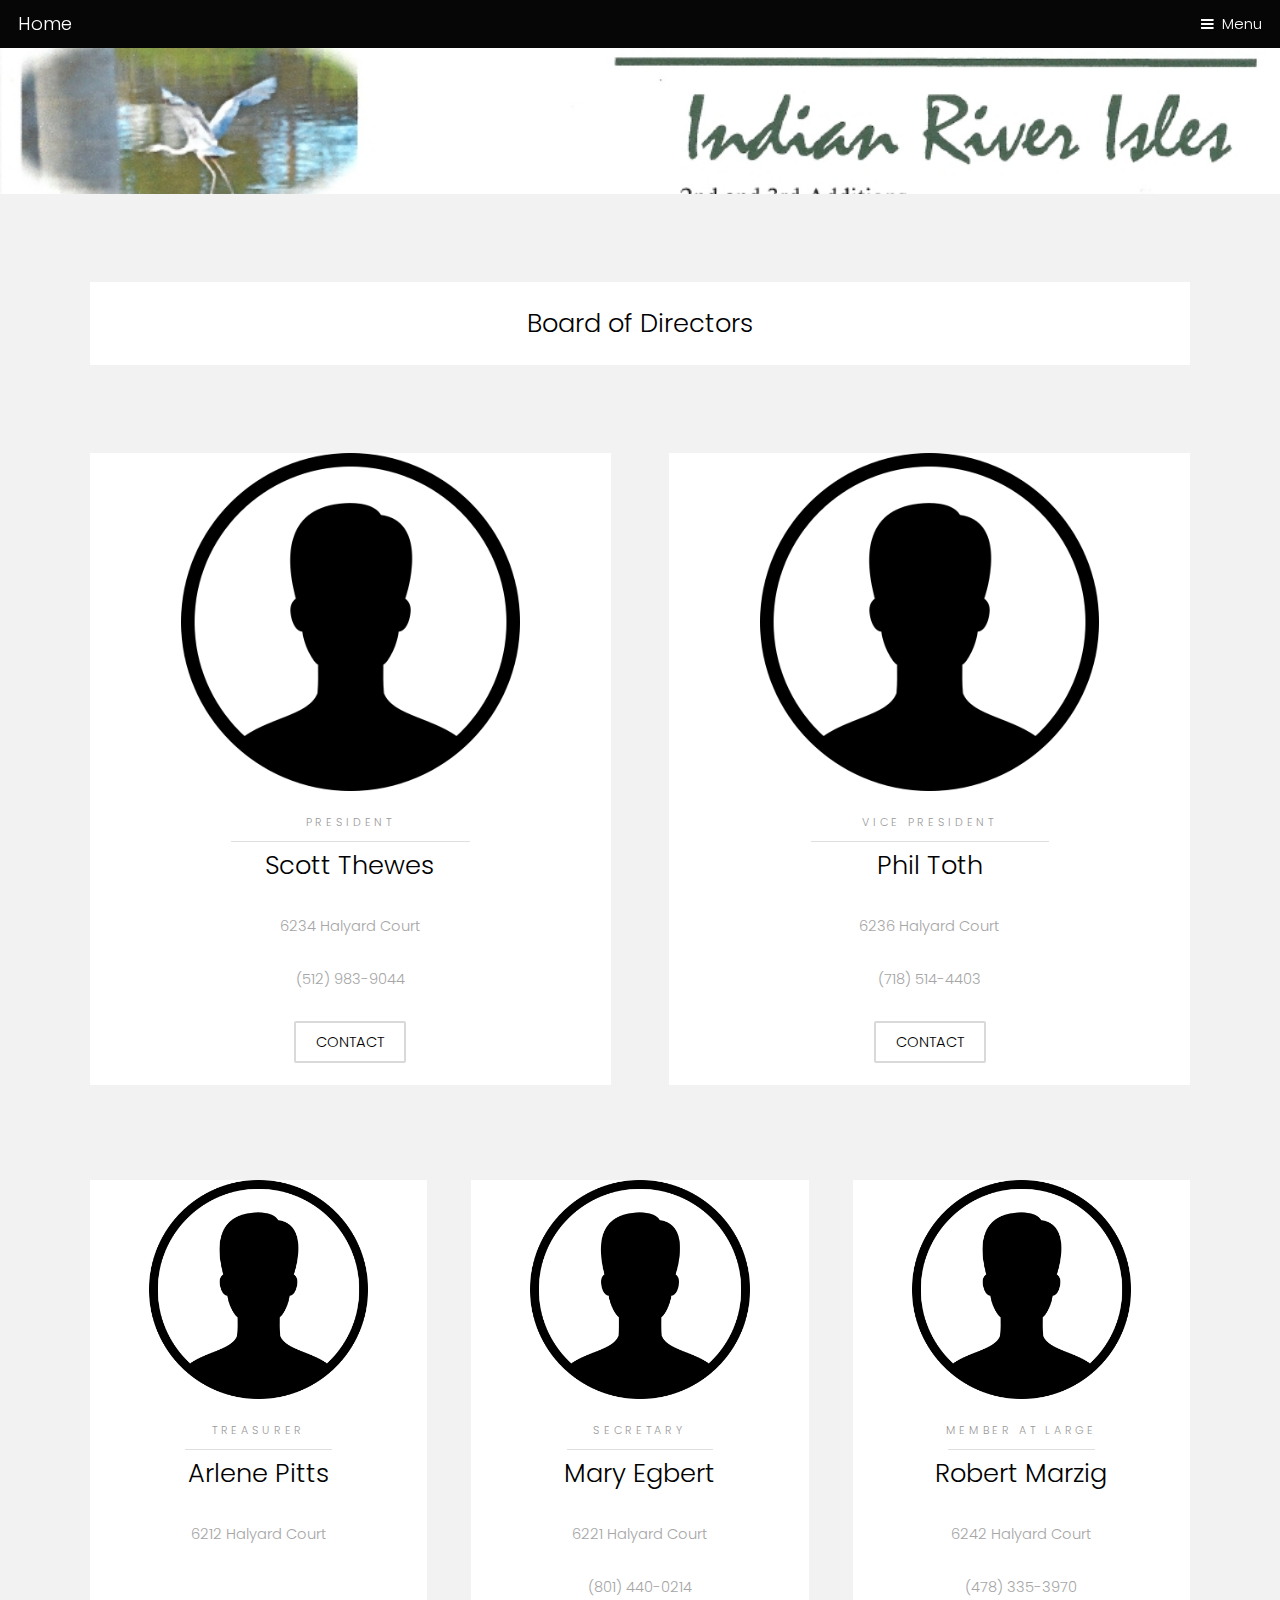
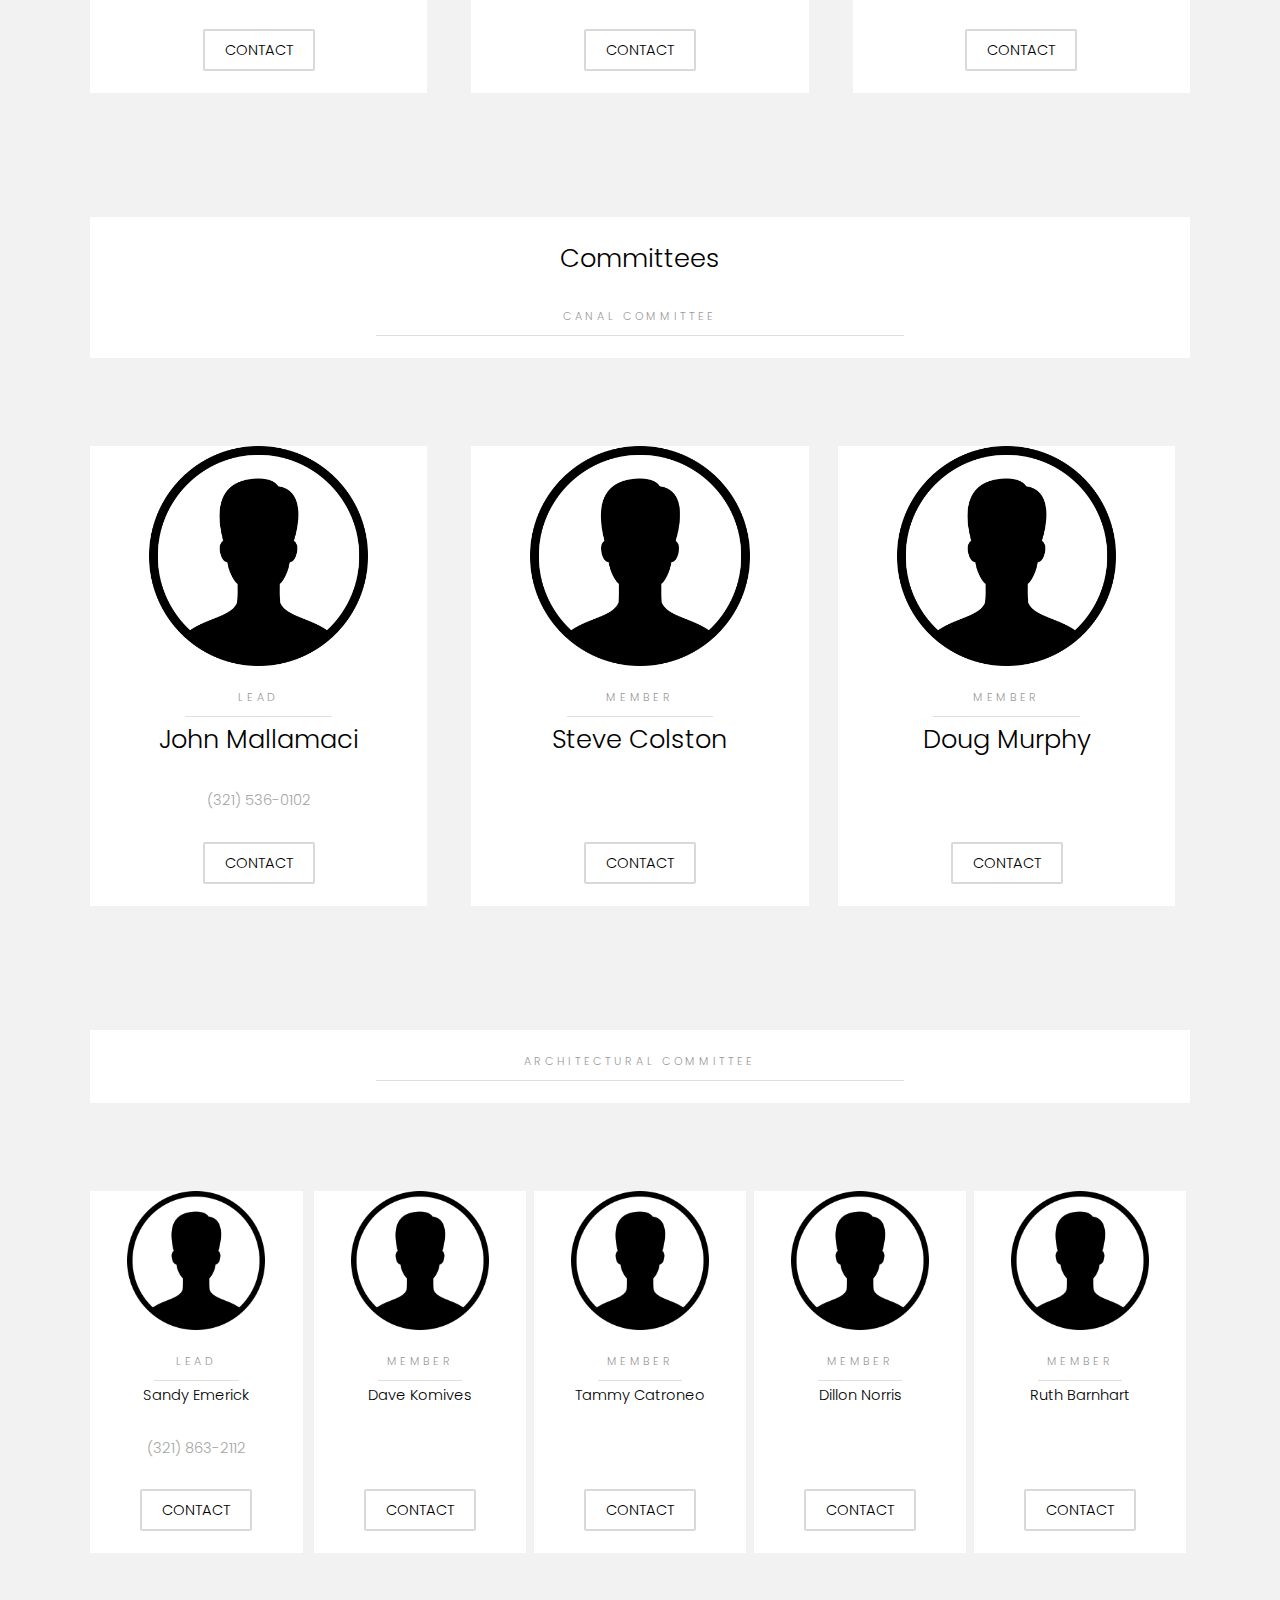
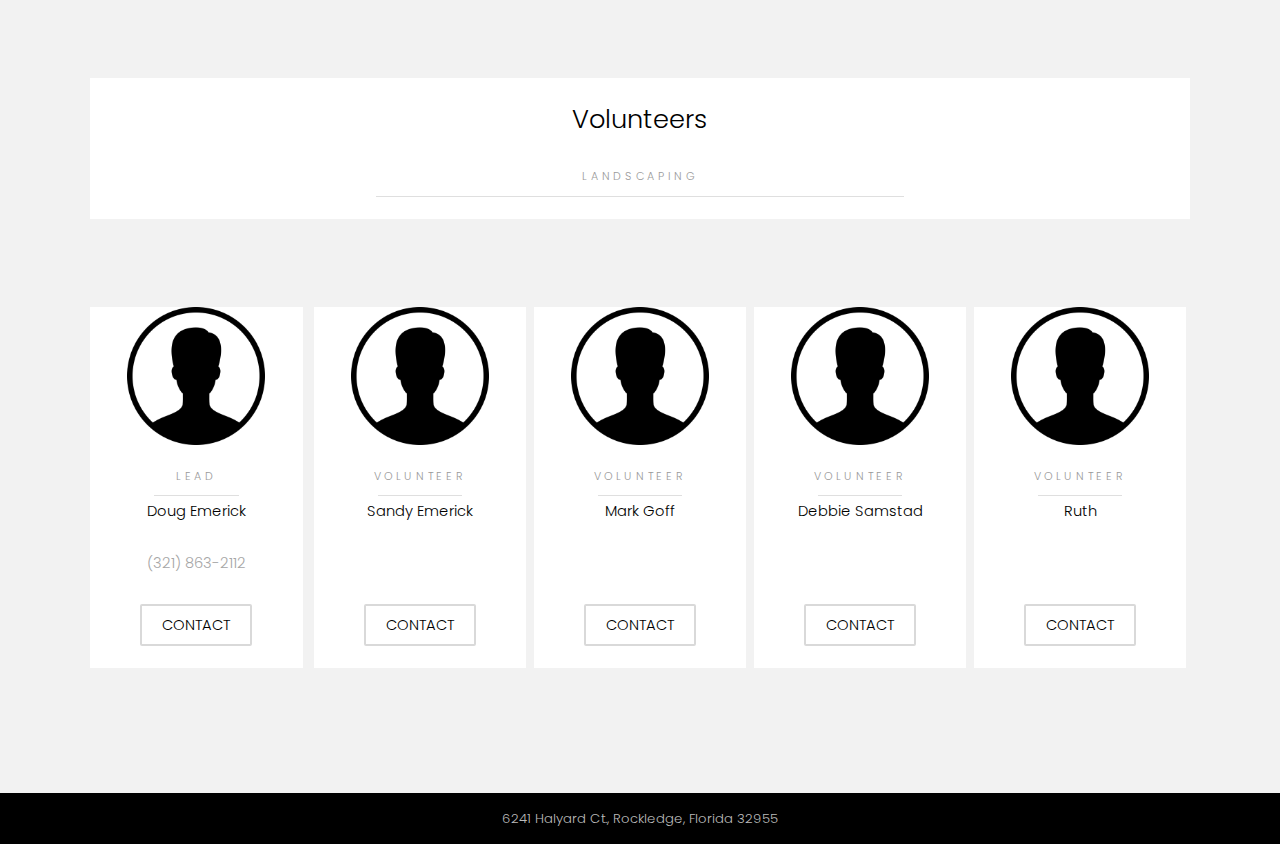
==== directors.html @ b38f028d "Initial Commit" ====
<!DOCTYPE HTML>
<!--

-->
<html>
	<head>
		<title>Board of Directors/Committees</title>
		<meta charset="utf-8" />
		<meta name="viewport" content="width=device-width, initial-scale=1" />
		<link rel="stylesheet" href="assets/css/main.css" />
	</head>
	<body class="subpage">

		<!-- Header -->
			<header id="header">
				<div class="logo"><a href="index.html">Home</span></a></div>
				<a href="#menu">Menu</a>
			</header>

		<!-- Nav -->
			<nav id="menu">
				<ul class="links">
					<li><a href="index.html">Home</a></li>
					<li><a href="directors.html">Board of Directors/Committees</a></li>
					<li><a href="#">President 2016 Letter</a></li>
					<li><a href="#">Board Meeting Minutes</a></li>
					<li><a href="#">Recreational Facilities Rules</a></li>
					<li><a href="#">Home Owners Covenants</a></li>
					<li><a href="#">ARC Form</a></li>
					<li><a href="#">General Reminder</a></li>
					<li><a href="links.html">Favorite Links</a></li>
					<!-- <li><a href="elements.html">Elements</a></li> -->
				</ul>
			</nav>

		<!-- Logo -->
			<section id="One" class="wrapper style3">
				<div class="inner">
					<header class="align-center"></header>
				</div>
			</section>

		<!-- Board of Directors Heading -->
			<section id="two" class="wrapper style2">
				<div class="inner">
					<div class="box">
						<div class="content">
							<header class="align-center">
								<h2>Board of Directors</h2>
							</header>
						</div>
					</div>
				</div>
			</section>

		<!-- President, Vice President -->
			<section id="one" style="padding-top:0px" class="wrapper style2">
				<div class="inner">
					<div class="grid-style">

						<div>
							<div class="box">
								<div class="image fit">
									<img src="images/generic.png" alt="" />
								</div>
								<div class="content">
									<header class="align-center">
										<p>President</p>
										<h2>Scott Thewes</h2>
									</header>
									<p>6234 Halyard Court</p>
									<p>(512) 983-9044</p>
									<footer class="align-center">
										<a href="contact.html" class="button alt">Contact</a>
									</footer>
								</div>
							</div>
						</div>

						<div>
							<div class="box">
								<div class="image fit">
									<img src="images/generic.png" alt="" />
								</div>
								<div class="content">
									<header class="align-center">
										<p>Vice President</p>
										<h2>Phil Toth</h2>
									</header>
									<p>6236 Halyard Court</p>
									<p>(718) 514-4403</p>
									<footer class="align-center">
										<a href="contact.html" class="button alt">Contact</a>
									</footer>
								</div>
							</div>
						</div>

					</div>
				</div>
			</section>

		<!-- Treasurer, Secretary, Member at Large -->
			<section id="one" style="padding-top:0px" class="wrapper style2">
				<div class="inner">
					<div class="grid-style">

						<div style="width:33.33%">
							<div class="box">
								<div class="image fit">
									<img src="images/generic.png" alt="" />
								</div>
								<div class="content">
									<header class="align-center">
										<p>Treasurer</p>
										<h2>Arlene Pitts</h2>
									</header>
									<p>6212 Halyard Court</p>
									<p>&zwnj;</p>
									<footer class="align-center">
										<a href="contact.html" class="button alt">Contact</a>
									</footer>
								</div>
							</div>
						</div>

						<div style="width:33.33%; padding:0 1rem 2rem 1rem">
							<div class="box">
								<div class="image fit">
									<img src="images/generic.png" alt="" />
								</div>
								<div class="content">
									<header class="align-center">
										<p>Secretary</p>
										<h2>Mary Egbert</h2>
									</header>
									<p>6221 Halyard Court</p>
									<p>(801) 440-0214</p>
									<footer class="align-center">
										<a href="contact.html" class="button alt">Contact</a>
									</footer>
								</div>
							</div>
						</div>

						<div style="width:33.33%; padding:0 0 2rem 2rem">
							<div class="box">
								<div class="image fit">
									<img src="images/generic.png" alt="" />
								</div>
								<div class="content">
									<header class="align-center">
										<p>Member at Large</p>
										<h2>Robert Marzig</h2>
									</header>
									<p>6242 Halyard Court</p>
									<p>(478) 335-3970</p>
									<footer class="align-center">
										<a href="contact.html" class="button alt">Contact</a>
									</footer>
								</div>
							</div>
						</div>

					</div>
				</div>
			</section>

		<!-- Committees Heading -->
			<section id="two" class="wrapper style2" style="padding-top:0px">
				<div class="inner">
					<div class="box">
						<div class="content">
							<header class="align-center">
								<h2>Committees</h2>
								<p>Canal Committee</p>
							</header>
						</div>
					</div>
				</div>
			</section>

		<!-- Canal Committee -->
			<section id="one" style="padding-top:0px" class="wrapper style2">
				<div class="inner">
					<div class="grid-style">

						<div style="width:33.33%; padding:0 2rem 2rem 0">
							<div class="box">
								<div class="image fit">
									<img src="images/generic.png" alt="" />
								</div>
								<div class="content">
									<header class="align-center">
										<p>Lead</p>
										<h2>John Mallamaci</h2>
									</header>
									<p>(321) 536-0102</p>
									<footer class="align-center">
										<a href="contact.html" class="button alt">Contact</a>
									</footer>
								</div>
							</div>
						</div>

						<div style="width:33.33%; padding:0 1rem 2rem 1em">
							<div class="box">
								<div class="image fit">
									<img src="images/generic.png" alt="" />
								</div>
								<div class="content">
									<header class="align-center">
										<p>Member</p>
										<h2>Steve Colston</h2>
									</header>
									<p>&zwnj;</p>
									<footer class="align-center">
										<a href="contact.html" class="button alt">Contact</a>
									</footer>
								</div>
							</div>
						</div>

						<div style="width:33.33%; padding:0 1rem 2rem 1em">
							<div class="box">
								<div class="image fit">
									<img src="images/generic.png" alt="" />
								</div>
								<div class="content">
									<header class="align-center">
										<p>Member</p>
										<h2>Doug Murphy</h2>
									</header>
									<p>&zwnj;</p>
									<footer class="align-center">
										<a href="contact.html" class="button alt">Contact</a>
									</footer>
								</div>
							</div>
						</div>

					</div>
				</div>
			</section>

		<!-- Architectural Committee Heading -->
			<section id="two" class="wrapper style2" style="padding-top:0px">
				<div class="inner">
					<div class="box">
						<div class="content">
							<header class="align-center">
								<p>Architectural Committee</p>
							</header>
						</div>
					</div>
				</div>
			</section>

		<!-- Architectural Committee -->
			<section id="one" style="padding-top:0px" class="wrapper style2">
				<div class="inner">
					<div class="grid-style">

						<div style="width:20%; padding:0 .5rem 2rem 0">
							<div class="box">
								<div class="image fit">
									<img src="images/generic.png" alt="" />
								</div>
								<div class="content">
									<header class="align-center">
										<p>Lead</p>
										<h2 style="font-size:1rem">Sandy Emerick</h2>
									</header>
									<p>(321) 863-2112</p>
									<footer class="align-center">
										<a href="contact.html" class="button alt">Contact</a>
									</footer>
								</div>
							</div>
						</div>

						<div style="width:20%; padding:0 .25rem 2rem .25rem">
							<div class="box">
								<div class="image fit">
									<img src="images/generic.png" alt="" />
								</div>
								<div class="content">
									<header class="align-center">
										<p>Member</p>
										<h2 style="font-size:1rem">Dave Komives</h2>
									</header>
									<p>&zwnj;</p>
									<footer class="align-center">
										<a href="contact.html" class="button alt">Contact</a>
									</footer>
								</div>
							</div>
						</div>

						<div style="width:20%; padding:0 .25rem 2rem .25rem">
							<div class="box">
								<div class="image fit">
									<img src="images/generic.png" alt="" />
								</div>
								<div class="content">
									<header class="align-center">
										<p>Member</p>
										<h2 style="font-size:1rem">Tammy Catroneo</h2>
									</header>
									<p>&zwnj;</p>
									<footer class="align-center">
										<a href="contact.html" class="button alt">Contact</a>
									</footer>
								</div>
							</div>
						</div>

						<div style="width:20%; padding:0 .25rem 2rem .25rem">
							<div class="box">
								<div class="image fit">
									<img src="images/generic.png" alt="" />
								</div>
								<div class="content">
									<header class="align-center">
										<p>Member</p>
										<h2 style="font-size:1rem">Dillon Norris</h2>
									</header>
									<p>&zwnj;</p>
									<footer class="align-center">
										<a href="contact.html" class="button alt">Contact</a>
									</footer>
								</div>
							</div>
						</div>

						<div style="width:20%; padding:0 .25rem 2rem .25rem">
							<div class="box">
								<div class="image fit">
									<img src="images/generic.png" alt="" />
								</div>
								<div class="content">
									<header class="align-center">
										<p>Member</p>
										<h2 style="font-size:1rem">Ruth Barnhart</h2>
									</header>
									<p>&zwnj;</p>
									<footer class="align-center">
										<a href="contact.html" class="button alt">Contact</a>
									</footer>
								</div>
							</div>
						</div>

					</div>
				</div>
			</section>

		<!-- Volunteers Heading -->
			<section id="two" class="wrapper style2" style="padding-top:0px">
				<div class="inner">
					<div class="box">
						<div class="content">
							<header class="align-center">
								<h2>Volunteers</h2>
								<p>Landscaping</p>
							</header>
						</div>
					</div>
				</div>
			</section>

		<!-- Landscaping -->
			<section id="one" style="padding-top:0px" class="wrapper style2">
				<div class="inner">
					<div class="grid-style">

						<div style="width:20%; padding:0 .5rem 2rem 0">
							<div class="box">
								<div class="image fit">
									<img src="images/generic.png" alt="" />
								</div>
								<div class="content">
									<header class="align-center">
										<p>Lead</p>
										<h2 style="font-size:1rem">Doug Emerick</h2>
									</header>
									<p>(321) 863-2112</p>
									<footer class="align-center">
										<a href="contact.html" class="button alt">Contact</a>
									</footer>
								</div>
							</div>
						</div>

						<div style="width:20%; padding:0 .25rem 2rem .25rem">
							<div class="box">
								<div class="image fit">
									<img src="images/generic.png" alt="" />
								</div>
								<div class="content">
									<header class="align-center">
										<p>Volunteer</p>
										<h2 style="font-size:1rem">Sandy Emerick</h2>
									</header>
									<p>&zwnj;</p>
									<footer class="align-center">
										<a href="contact.html" class="button alt">Contact</a>
									</footer>
								</div>
							</div>
						</div>

						<div style="width:20%; padding:0 .25rem 2rem .25rem">
							<div class="box">
								<div class="image fit">
									<img src="images/generic.png" alt="" />
								</div>
								<div class="content">
									<header class="align-center">
										<p>Volunteer</p>
										<h2 style="font-size:1rem">Mark Goff</h2>
									</header>
									<p>&zwnj;</p>
									<footer class="align-center">
										<a href="contact.html" class="button alt">Contact</a>
									</footer>
								</div>
							</div>
						</div>

						<div style="width:20%; padding:0 .25rem 2rem .25rem">
							<div class="box">
								<div class="image fit">
									<img src="images/generic.png" alt="" />
								</div>
								<div class="content">
									<header class="align-center">
										<p>Volunteer</p>
										<h2 style="font-size:1rem">Debbie Samstad</h2>
									</header>
									<p>&zwnj;</p>
									<footer class="align-center">
										<a href="contact.html" class="button alt">Contact</a>
									</footer>
								</div>
							</div>
						</div>

						<div style="width:20%; padding:0 .25rem 2rem .25rem">
							<div class="box">
								<div class="image fit">
									<img src="images/generic.png" alt="" />
								</div>
								<div class="content">
									<header class="align-center">
										<p>Volunteer</p>
										<h2 style="font-size:1rem">Ruth</h2>
									</header>
									<p>&zwnj;</p>
									<footer class="align-center">
										<a href="contact.html" class="button alt">Contact</a>
									</footer>
								</div>
							</div>
						</div>

					</div>
				</div>
			</section>

		<!-- Footer -->
			<footer id="footer">
				<div class="copyright">
					6241 Halyard Ct., Rockledge, Florida 32955
				</div>
			</footer>

		<!-- Scripts -->
			<script src="assets/js/jquery.min.js"></script>
			<script src="assets/js/jquery.scrollex.min.js"></script>
			<script src="assets/js/skel.min.js"></script>
			<script src="assets/js/util.js"></script>
			<script src="assets/js/main.js"></script>

	</body>
</html>
---- assets/css/main.css ----
@charset "UTF-8";
@import url(font-awesome.min.css);
@import url("https://fonts.googleapis.com/css?family=Poppins:300,400,500,600,700");

/* Reset */

	html, body, div, span, applet, object, iframe, h1, h2, h3, h4, h5, h6, p, blockquote, pre, a, abbr, acronym, address, big, cite, code, del, dfn, em, img, ins, kbd, q, s, samp, small, strike, strong, sub, sup, tt, var, b, u, i, center, dl, dt, dd, ol, ul, li, fieldset, form, label, legend, table, caption, tbody, tfoot, thead, tr, th, td, article, aside, canvas, details, embed, figure, figcaption, footer, header, hgroup, menu, nav, output, ruby, section, summary, time, mark, audio, video {
		margin: 0;
		padding: 0;
		border: 0;
		font-size: 100%;
		font: inherit;
		vertical-align: baseline;
	}

	article, aside, details, figcaption, figure, footer, header, hgroup, menu, nav, section {
		display: block;
	}

	body {
		line-height: 1;
	}

	ol, ul {
		list-style: none;
	}

	blockquote, q {
		quotes: none;
	}

	blockquote:before, blockquote:after, q:before, q:after {
		content: '';
		content: none;
	}

	table {
		border-collapse: collapse;
		border-spacing: 0;
	}

	body {
		-webkit-text-size-adjust: none;
	}

/* Box Model */

	*, *:before, *:after {
		-moz-box-sizing: border-box;
		-webkit-box-sizing: border-box;
		box-sizing: border-box;
	}

/* Containers */

	.container {
		margin-left: auto;
		margin-right: auto;
	}

	.container.\31 25\25 {
		width: 100%;
		max-width: 100rem;
		min-width: 80rem;
	}

	.container.\37 5\25 {
		width: 60rem;
	}

	.container.\35 0\25 {
		width: 40rem;
	}

	.container.\32 5\25 {
		width: 20rem;
	}

	.container {
		width: 80rem;
	}

	@media screen and (max-width: 1680px) {

		.container.\31 25\25 {
			width: 100%;
			max-width: 100rem;
			min-width: 80rem;
		}

		.container.\37 5\25 {
			width: 60rem;
		}

		.container.\35 0\25 {
			width: 40rem;
		}

		.container.\32 5\25 {
			width: 20rem;
		}

		.container {
			width: 80rem;
		}

	}

	@media screen and (max-width: 1280px) {

		.container.\31 25\25 {
			width: 100%;
			max-width: 81.25rem;
			min-width: 65rem;
		}

		.container.\37 5\25 {
			width: 48.75rem;
		}

		.container.\35 0\25 {
			width: 32.5rem;
		}

		.container.\32 5\25 {
			width: 16.25rem;
		}

		.container {
			width: 65rem;
		}

	}

	@media screen and (max-width: 980px) {

		.container.\31 25\25 {
			width: 100%;
			max-width: 112.5%;
			min-width: 90%;
		}

		.container.\37 5\25 {
			width: 67.5%;
		}

		.container.\35 0\25 {
			width: 45%;
		}

		.container.\32 5\25 {
			width: 22.5%;
		}

		.container {
			width: 90%;
		}

	}

	@media screen and (max-width: 736px) {

		.container.\31 25\25 {
			width: 100%;
			max-width: 112.5%;
			min-width: 90%;
		}

		.container.\37 5\25 {
			width: 67.5%;
		}

		.container.\35 0\25 {
			width: 45%;
		}

		.container.\32 5\25 {
			width: 22.5%;
		}

		.container {
			width: 90% !important;
		}

	}

	@media screen and (max-width: 480px) {

		.container.\31 25\25 {
			width: 100%;
			max-width: 112.5%;
			min-width: 90%;
		}

		.container.\37 5\25 {
			width: 67.5%;
		}

		.container.\35 0\25 {
			width: 45%;
		}

		.container.\32 5\25 {
			width: 22.5%;
		}

		.container {
			width: 90% !important;
		}

	}

/* Grid */

	.row {
		border-bottom: solid 1px transparent;
		-moz-box-sizing: border-box;
		-webkit-box-sizing: border-box;
		box-sizing: border-box;
	}

	.row > * {
		float: left;
		-moz-box-sizing: border-box;
		-webkit-box-sizing: border-box;
		box-sizing: border-box;
	}

	.row:after, .row:before {
		content: '';
		display: block;
		clear: both;
		height: 0;
	}

	.row.uniform > * > :first-child {
		margin-top: 0;
	}

	.row.uniform > * > :last-child {
		margin-bottom: 0;
	}

	.row.\30 \25 > * {
		padding: 0 0 0 0rem;
	}

	.row.\30 \25 {
		margin: 0 0 -1px 0rem;
	}

	.row.uniform.\30 \25 > * {
		padding: 0rem 0 0 0rem;
	}

	.row.uniform.\30 \25 {
		margin: 0rem 0 -1px 0rem;
	}

	.row > * {
		padding: 0 0 0 2rem;
	}

	.row {
		margin: 0 0 -1px -2rem;
	}

	.row.uniform > * {
		padding: 2rem 0 0 2rem;
	}

	.row.uniform {
		margin: -2rem 0 -1px -2rem;
	}

	.row.\32 00\25 > * {
		padding: 0 0 0 4rem;
	}

	.row.\32 00\25 {
		margin: 0 0 -1px -4rem;
	}

	.row.uniform.\32 00\25 > * {
		padding: 4rem 0 0 4rem;
	}

	.row.uniform.\32 00\25 {
		margin: -4rem 0 -1px -4rem;
	}

	.row.\31 50\25 > * {
		padding: 0 0 0 3rem;
	}

	.row.\31 50\25 {
		margin: 0 0 -1px -3rem;
	}

	.row.uniform.\31 50\25 > * {
		padding: 3rem 0 0 3rem;
	}

	.row.uniform.\31 50\25 {
		margin: -3rem 0 -1px -3rem;
	}

	.row.\35 0\25 > * {
		padding: 0 0 0 1rem;
	}

	.row.\35 0\25 {
		margin: 0 0 -1px -1rem;
	}

	.row.uniform.\35 0\25 > * {
		padding: 1rem 0 0 1rem;
	}

	.row.uniform.\35 0\25 {
		margin: -1rem 0 -1px -1rem;
	}

	.row.\32 5\25 > * {
		padding: 0 0 0 0.5rem;
	}

	.row.\32 5\25 {
		margin: 0 0 -1px -0.5rem;
	}

	.row.uniform.\32 5\25 > * {
		padding: 0.5rem 0 0 0.5rem;
	}

	.row.uniform.\32 5\25 {
		margin: -0.5rem 0 -1px -0.5rem;
	}

	.\31 2u, .\31 2u\24 {
		width: 100%;
		clear: none;
		margin-left: 0;
	}

	.\31 1u, .\31 1u\24 {
		width: 91.6666666667%;
		clear: none;
		margin-left: 0;
	}

	.\31 0u, .\31 0u\24 {
		width: 83.3333333333%;
		clear: none;
		margin-left: 0;
	}

	.\39 u, .\39 u\24 {
		width: 75%;
		clear: none;
		margin-left: 0;
	}

	.\38 u, .\38 u\24 {
		width: 66.6666666667%;
		clear: none;
		margin-left: 0;
	}

	.\37 u, .\37 u\24 {
		width: 58.3333333333%;
		clear: none;
		margin-left: 0;
	}

	.\36 u, .\36 u\24 {
		width: 50%;
		clear: none;
		margin-left: 0;
	}

	.\35 u, .\35 u\24 {
		width: 41.6666666667%;
		clear: none;
		margin-left: 0;
	}

	.\34 u, .\34 u\24 {
		width: 33.3333333333%;
		clear: none;
		margin-left: 0;
	}

	.\33 u, .\33 u\24 {
		width: 25%;
		clear: none;
		margin-left: 0;
	}

	.\32 u, .\32 u\24 {
		width: 16.6666666667%;
		clear: none;
		margin-left: 0;
	}

	.\31 u, .\31 u\24 {
		width: 8.3333333333%;
		clear: none;
		margin-left: 0;
	}

	.\31 2u\24 + *,
	.\31 1u\24 + *,
	.\31 0u\24 + *,
	.\39 u\24 + *,
	.\38 u\24 + *,
	.\37 u\24 + *,
	.\36 u\24 + *,
	.\35 u\24 + *,
	.\34 u\24 + *,
	.\33 u\24 + *,
	.\32 u\24 + *,
	.\31 u\24 + * {
		clear: left;
	}

	.\-11u {
		margin-left: 91.66667%;
	}

	.\-10u {
		margin-left: 83.33333%;
	}

	.\-9u {
		margin-left: 75%;
	}

	.\-8u {
		margin-left: 66.66667%;
	}

	.\-7u {
		margin-left: 58.33333%;
	}

	.\-6u {
		margin-left: 50%;
	}

	.\-5u {
		margin-left: 41.66667%;
	}

	.\-4u {
		margin-left: 33.33333%;
	}

	.\-3u {
		margin-left: 25%;
	}

	.\-2u {
		margin-left: 16.66667%;
	}

	.\-1u {
		margin-left: 8.33333%;
	}

	@media screen and (max-width: 1680px) {

		.row > * {
			padding: 0 0 0 2rem;
		}

		.row {
			margin: 0 0 -1px -2rem;
		}

		.row.uniform > * {
			padding: 2rem 0 0 2rem;
		}

		.row.uniform {
			margin: -2rem 0 -1px -2rem;
		}

		.row.\32 00\25 > * {
			padding: 0 0 0 4rem;
		}

		.row.\32 00\25 {
			margin: 0 0 -1px -4rem;
		}

		.row.uniform.\32 00\25 > * {
			padding: 4rem 0 0 4rem;
		}

		.row.uniform.\32 00\25 {
			margin: -4rem 0 -1px -4rem;
		}

		.row.\31 50\25 > * {
			padding: 0 0 0 3rem;
		}

		.row.\31 50\25 {
			margin: 0 0 -1px -3rem;
		}

		.row.uniform.\31 50\25 > * {
			padding: 3rem 0 0 3rem;
		}

		.row.uniform.\31 50\25 {
			margin: -3rem 0 -1px -3rem;
		}

		.row.\35 0\25 > * {
			padding: 0 0 0 1rem;
		}

		.row.\35 0\25 {
			margin: 0 0 -1px -1rem;
		}

		.row.uniform.\35 0\25 > * {
			padding: 1rem 0 0 1rem;
		}

		.row.uniform.\35 0\25 {
			margin: -1rem 0 -1px -1rem;
		}

		.row.\32 5\25 > * {
			padding: 0 0 0 0.5rem;
		}

		.row.\32 5\25 {
			margin: 0 0 -1px -0.5rem;
		}

		.row.uniform.\32 5\25 > * {
			padding: 0.5rem 0 0 0.5rem;
		}

		.row.uniform.\32 5\25 {
			margin: -0.5rem 0 -1px -0.5rem;
		}

		.\31 2u\28xlarge\29, .\31 2u\24\28xlarge\29 {
			width: 100%;
			clear: none;
			margin-left: 0;
		}

		.\31 1u\28xlarge\29, .\31 1u\24\28xlarge\29 {
			width: 91.6666666667%;
			clear: none;
			margin-left: 0;
		}

		.\31 0u\28xlarge\29, .\31 0u\24\28xlarge\29 {
			width: 83.3333333333%;
			clear: none;
			margin-left: 0;
		}

		.\39 u\28xlarge\29, .\39 u\24\28xlarge\29 {
			width: 75%;
			clear: none;
			margin-left: 0;
		}

		.\38 u\28xlarge\29, .\38 u\24\28xlarge\29 {
			width: 66.6666666667%;
			clear: none;
			margin-left: 0;
		}

		.\37 u\28xlarge\29, .\37 u\24\28xlarge\29 {
			width: 58.3333333333%;
			clear: none;
			margin-left: 0;
		}

		.\36 u\28xlarge\29, .\36 u\24\28xlarge\29 {
			width: 50%;
			clear: none;
			margin-left: 0;
		}

		.\35 u\28xlarge\29, .\35 u\24\28xlarge\29 {
			width: 41.6666666667%;
			clear: none;
			margin-left: 0;
		}

		.\34 u\28xlarge\29, .\34 u\24\28xlarge\29 {
			width: 33.3333333333%;
			clear: none;
			margin-left: 0;
		}

		.\33 u\28xlarge\29, .\33 u\24\28xlarge\29 {
			width: 25%;
			clear: none;
			margin-left: 0;
		}

		.\32 u\28xlarge\29, .\32 u\24\28xlarge\29 {
			width: 16.6666666667%;
			clear: none;
			margin-left: 0;
		}

		.\31 u\28xlarge\29, .\31 u\24\28xlarge\29 {
			width: 8.3333333333%;
			clear: none;
			margin-left: 0;
		}

		.\31 2u\24\28xlarge\29 + *,
		.\31 1u\24\28xlarge\29 + *,
		.\31 0u\24\28xlarge\29 + *,
		.\39 u\24\28xlarge\29 + *,
		.\38 u\24\28xlarge\29 + *,
		.\37 u\24\28xlarge\29 + *,
		.\36 u\24\28xlarge\29 + *,
		.\35 u\24\28xlarge\29 + *,
		.\34 u\24\28xlarge\29 + *,
		.\33 u\24\28xlarge\29 + *,
		.\32 u\24\28xlarge\29 + *,
		.\31 u\24\28xlarge\29 + * {
			clear: left;
		}

		.\-11u\28xlarge\29 {
			margin-left: 91.66667%;
		}

		.\-10u\28xlarge\29 {
			margin-left: 83.33333%;
		}

		.\-9u\28xlarge\29 {
			margin-left: 75%;
		}

		.\-8u\28xlarge\29 {
			margin-left: 66.66667%;
		}

		.\-7u\28xlarge\29 {
			margin-left: 58.33333%;
		}

		.\-6u\28xlarge\29 {
			margin-left: 50%;
		}

		.\-5u\28xlarge\29 {
			margin-left: 41.66667%;
		}

		.\-4u\28xlarge\29 {
			margin-left: 33.33333%;
		}

		.\-3u\28xlarge\29 {
			margin-left: 25%;
		}

		.\-2u\28xlarge\29 {
			margin-left: 16.66667%;
		}

		.\-1u\28xlarge\29 {
			margin-left: 8.33333%;
		}

	}

	@media screen and (max-width: 1280px) {

		.row > * {
			padding: 0 0 0 1.5rem;
		}

		.row {
			margin: 0 0 -1px -1.5rem;
		}

		.row.uniform > * {
			padding: 1.5rem 0 0 1.5rem;
		}

		.row.uniform {
			margin: -1.5rem 0 -1px -1.5rem;
		}

		.row.\32 00\25 > * {
			padding: 0 0 0 3rem;
		}

		.row.\32 00\25 {
			margin: 0 0 -1px -3rem;
		}

		.row.uniform.\32 00\25 > * {
			padding: 3rem 0 0 3rem;
		}

		.row.uniform.\32 00\25 {
			margin: -3rem 0 -1px -3rem;
		}

		.row.\31 50\25 > * {
			padding: 0 0 0 2.25rem;
		}

		.row.\31 50\25 {
			margin: 0 0 -1px -2.25rem;
		}

		.row.uniform.\31 50\25 > * {
			padding: 2.25rem 0 0 2.25rem;
		}

		.row.uniform.\31 50\25 {
			margin: -2.25rem 0 -1px -2.25rem;
		}

		.row.\35 0\25 > * {
			padding: 0 0 0 0.75rem;
		}

		.row.\35 0\25 {
			margin: 0 0 -1px -0.75rem;
		}

		.row.uniform.\35 0\25 > * {
			padding: 0.75rem 0 0 0.75rem;
		}

		.row.uniform.\35 0\25 {
			margin: -0.75rem 0 -1px -0.75rem;
		}

		.row.\32 5\25 > * {
			padding: 0 0 0 0.375rem;
		}

		.row.\32 5\25 {
			margin: 0 0 -1px -0.375rem;
		}

		.row.uniform.\32 5\25 > * {
			padding: 0.375rem 0 0 0.375rem;
		}

		.row.uniform.\32 5\25 {
			margin: -0.375rem 0 -1px -0.375rem;
		}

		.\31 2u\28large\29, .\31 2u\24\28large\29 {
			width: 100%;
			clear: none;
			margin-left: 0;
		}

		.\31 1u\28large\29, .\31 1u\24\28large\29 {
			width: 91.6666666667%;
			clear: none;
			margin-left: 0;
		}

		.\31 0u\28large\29, .\31 0u\24\28large\29 {
			width: 83.3333333333%;
			clear: none;
			margin-left: 0;
		}

		.\39 u\28large\29, .\39 u\24\28large\29 {
			width: 75%;
			clear: none;
			margin-left: 0;
		}

		.\38 u\28large\29, .\38 u\24\28large\29 {
			width: 66.6666666667%;
			clear: none;
			margin-left: 0;
		}

		.\37 u\28large\29, .\37 u\24\28large\29 {
			width: 58.3333333333%;
			clear: none;
			margin-left: 0;
		}

		.\36 u\28large\29, .\36 u\24\28large\29 {
			width: 50%;
			clear: none;
			margin-left: 0;
		}

		.\35 u\28large\29, .\35 u\24\28large\29 {
			width: 41.6666666667%;
			clear: none;
			margin-left: 0;
		}

		.\34 u\28large\29, .\34 u\24\28large\29 {
			width: 33.3333333333%;
			clear: none;
			margin-left: 0;
		}

		.\33 u\28large\29, .\33 u\24\28large\29 {
			width: 25%;
			clear: none;
			margin-left: 0;
		}

		.\32 u\28large\29, .\32 u\24\28large\29 {
			width: 16.6666666667%;
			clear: none;
			margin-left: 0;
		}

		.\31 u\28large\29, .\31 u\24\28large\29 {
			width: 8.3333333333%;
			clear: none;
			margin-left: 0;
		}

		.\31 2u\24\28large\29 + *,
		.\31 1u\24\28large\29 + *,
		.\31 0u\24\28large\29 + *,
		.\39 u\24\28large\29 + *,
		.\38 u\24\28large\29 + *,
		.\37 u\24\28large\29 + *,
		.\36 u\24\28large\29 + *,
		.\35 u\24\28large\29 + *,
		.\34 u\24\28large\29 + *,
		.\33 u\24\28large\29 + *,
		.\32 u\24\28large\29 + *,
		.\31 u\24\28large\29 + * {
			clear: left;
		}

		.\-11u\28large\29 {
			margin-left: 91.66667%;
		}

		.\-10u\28large\29 {
			margin-left: 83.33333%;
		}

		.\-9u\28large\29 {
			margin-left: 75%;
		}

		.\-8u\28large\29 {
			margin-left: 66.66667%;
		}

		.\-7u\28large\29 {
			margin-left: 58.33333%;
		}

		.\-6u\28large\29 {
			margin-left: 50%;
		}

		.\-5u\28large\29 {
			margin-left: 41.66667%;
		}

		.\-4u\28large\29 {
			margin-left: 33.33333%;
		}

		.\-3u\28large\29 {
			margin-left: 25%;
		}

		.\-2u\28large\29 {
			margin-left: 16.66667%;
		}

		.\-1u\28large\29 {
			margin-left: 8.33333%;
		}

	}

	@media screen and (max-width: 980px) {

		.row > * {
			padding: 0 0 0 1.5rem;
		}

		.row {
			margin: 0 0 -1px -1.5rem;
		}

		.row.uniform > * {
			padding: 1.5rem 0 0 1.5rem;
		}

		.row.uniform {
			margin: -1.5rem 0 -1px -1.5rem;
		}

		.row.\32 00\25 > * {
			padding: 0 0 0 3rem;
		}

		.row.\32 00\25 {
			margin: 0 0 -1px -3rem;
		}

		.row.uniform.\32 00\25 > * {
			padding: 3rem 0 0 3rem;
		}

		.row.uniform.\32 00\25 {
			margin: -3rem 0 -1px -3rem;
		}

		.row.\31 50\25 > * {
			padding: 0 0 0 2.25rem;
		}

		.row.\31 50\25 {
			margin: 0 0 -1px -2.25rem;
		}

		.row.uniform.\31 50\25 > * {
			padding: 2.25rem 0 0 2.25rem;
		}

		.row.uniform.\31 50\25 {
			margin: -2.25rem 0 -1px -2.25rem;
		}

		.row.\35 0\25 > * {
			padding: 0 0 0 0.75rem;
		}

		.row.\35 0\25 {
			margin: 0 0 -1px -0.75rem;
		}

		.row.uniform.\35 0\25 > * {
			padding: 0.75rem 0 0 0.75rem;
		}

		.row.uniform.\35 0\25 {
			margin: -0.75rem 0 -1px -0.75rem;
		}

		.row.\32 5\25 > * {
			padding: 0 0 0 0.375rem;
		}

		.row.\32 5\25 {
			margin: 0 0 -1px -0.375rem;
		}

		.row.uniform.\32 5\25 > * {
			padding: 0.375rem 0 0 0.375rem;
		}

		.row.uniform.\32 5\25 {
			margin: -0.375rem 0 -1px -0.375rem;
		}

		.\31 2u\28medium\29, .\31 2u\24\28medium\29 {
			width: 100%;
			clear: none;
			margin-left: 0;
		}

		.\31 1u\28medium\29, .\31 1u\24\28medium\29 {
			width: 91.6666666667%;
			clear: none;
			margin-left: 0;
		}

		.\31 0u\28medium\29, .\31 0u\24\28medium\29 {
			width: 83.3333333333%;
			clear: none;
			margin-left: 0;
		}

		.\39 u\28medium\29, .\39 u\24\28medium\29 {
			width: 75%;
			clear: none;
			margin-left: 0;
		}

		.\38 u\28medium\29, .\38 u\24\28medium\29 {
			width: 66.6666666667%;
			clear: none;
			margin-left: 0;
		}

		.\37 u\28medium\29, .\37 u\24\28medium\29 {
			width: 58.3333333333%;
			clear: none;
			margin-left: 0;
		}

		.\36 u\28medium\29, .\36 u\24\28medium\29 {
			width: 50%;
			clear: none;
			margin-left: 0;
		}

		.\35 u\28medium\29, .\35 u\24\28medium\29 {
			width: 41.6666666667%;
			clear: none;
			margin-left: 0;
		}

		.\34 u\28medium\29, .\34 u\24\28medium\29 {
			width: 33.3333333333%;
			clear: none;
			margin-left: 0;
		}

		.\33 u\28medium\29, .\33 u\24\28medium\29 {
			width: 25%;
			clear: none;
			margin-left: 0;
		}

		.\32 u\28medium\29, .\32 u\24\28medium\29 {
			width: 16.6666666667%;
			clear: none;
			margin-left: 0;
		}

		.\31 u\28medium\29, .\31 u\24\28medium\29 {
			width: 8.3333333333%;
			clear: none;
			margin-left: 0;
		}

		.\31 2u\24\28medium\29 + *,
		.\31 1u\24\28medium\29 + *,
		.\31 0u\24\28medium\29 + *,
		.\39 u\24\28medium\29 + *,
		.\38 u\24\28medium\29 + *,
		.\37 u\24\28medium\29 + *,
		.\36 u\24\28medium\29 + *,
		.\35 u\24\28medium\29 + *,
		.\34 u\24\28medium\29 + *,
		.\33 u\24\28medium\29 + *,
		.\32 u\24\28medium\29 + *,
		.\31 u\24\28medium\29 + * {
			clear: left;
		}

		.\-11u\28medium\29 {
			margin-left: 91.66667%;
		}

		.\-10u\28medium\29 {
			margin-left: 83.33333%;
		}

		.\-9u\28medium\29 {
			margin-left: 75%;
		}

		.\-8u\28medium\29 {
			margin-left: 66.66667%;
		}

		.\-7u\28medium\29 {
			margin-left: 58.33333%;
		}

		.\-6u\28medium\29 {
			margin-left: 50%;
		}

		.\-5u\28medium\29 {
			margin-left: 41.66667%;
		}

		.\-4u\28medium\29 {
			margin-left: 33.33333%;
		}

		.\-3u\28medium\29 {
			margin-left: 25%;
		}

		.\-2u\28medium\29 {
			margin-left: 16.66667%;
		}

		.\-1u\28medium\29 {
			margin-left: 8.33333%;
		}

	}

	@media screen and (max-width: 736px) {

		.row > * {
			padding: 0 0 0 1.25rem;
		}

		.row {
			margin: 0 0 -1px -1.25rem;
		}

		.row.uniform > * {
			padding: 1.25rem 0 0 1.25rem;
		}

		.row.uniform {
			margin: -1.25rem 0 -1px -1.25rem;
		}

		.row.\32 00\25 > * {
			padding: 0 0 0 2.5rem;
		}

		.row.\32 00\25 {
			margin: 0 0 -1px -2.5rem;
		}

		.row.uniform.\32 00\25 > * {
			padding: 2.5rem 0 0 2.5rem;
		}

		.row.uniform.\32 00\25 {
			margin: -2.5rem 0 -1px -2.5rem;
		}

		.row.\31 50\25 > * {
			padding: 0 0 0 1.875rem;
		}

		.row.\31 50\25 {
			margin: 0 0 -1px -1.875rem;
		}

		.row.uniform.\31 50\25 > * {
			padding: 1.875rem 0 0 1.875rem;
		}

		.row.uniform.\31 50\25 {
			margin: -1.875rem 0 -1px -1.875rem;
		}

		.row.\35 0\25 > * {
			padding: 0 0 0 0.625rem;
		}

		.row.\35 0\25 {
			margin: 0 0 -1px -0.625rem;
		}

		.row.uniform.\35 0\25 > * {
			padding: 0.625rem 0 0 0.625rem;
		}

		.row.uniform.\35 0\25 {
			margin: -0.625rem 0 -1px -0.625rem;
		}

		.row.\32 5\25 > * {
			padding: 0 0 0 0.3125rem;
		}

		.row.\32 5\25 {
			margin: 0 0 -1px -0.3125rem;
		}

		.row.uniform.\32 5\25 > * {
			padding: 0.3125rem 0 0 0.3125rem;
		}

		.row.uniform.\32 5\25 {
			margin: -0.3125rem 0 -1px -0.3125rem;
		}

		.\31 2u\28small\29, .\31 2u\24\28small\29 {
			width: 100%;
			clear: none;
			margin-left: 0;
		}

		.\31 1u\28small\29, .\31 1u\24\28small\29 {
			width: 91.6666666667%;
			clear: none;
			margin-left: 0;
		}

		.\31 0u\28small\29, .\31 0u\24\28small\29 {
			width: 83.3333333333%;
			clear: none;
			margin-left: 0;
		}

		.\39 u\28small\29, .\39 u\24\28small\29 {
			width: 75%;
			clear: none;
			margin-left: 0;
		}

		.\38 u\28small\29, .\38 u\24\28small\29 {
			width: 66.6666666667%;
			clear: none;
			margin-left: 0;
		}

		.\37 u\28small\29, .\37 u\24\28small\29 {
			width: 58.3333333333%;
			clear: none;
			margin-left: 0;
		}

		.\36 u\28small\29, .\36 u\24\28small\29 {
			width: 50%;
			clear: none;
			margin-left: 0;
		}

		.\35 u\28small\29, .\35 u\24\28small\29 {
			width: 41.6666666667%;
			clear: none;
			margin-left: 0;
		}

		.\34 u\28small\29, .\34 u\24\28small\29 {
			width: 33.3333333333%;
			clear: none;
			margin-left: 0;
		}

		.\33 u\28small\29, .\33 u\24\28small\29 {
			width: 25%;
			clear: none;
			margin-left: 0;
		}

		.\32 u\28small\29, .\32 u\24\28small\29 {
			width: 16.6666666667%;
			clear: none;
			margin-left: 0;
		}

		.\31 u\28small\29, .\31 u\24\28small\29 {
			width: 8.3333333333%;
			clear: none;
			margin-left: 0;
		}

		.\31 2u\24\28small\29 + *,
		.\31 1u\24\28small\29 + *,
		.\31 0u\24\28small\29 + *,
		.\39 u\24\28small\29 + *,
		.\38 u\24\28small\29 + *,
		.\37 u\24\28small\29 + *,
		.\36 u\24\28small\29 + *,
		.\35 u\24\28small\29 + *,
		.\34 u\24\28small\29 + *,
		.\33 u\24\28small\29 + *,
		.\32 u\24\28small\29 + *,
		.\31 u\24\28small\29 + * {
			clear: left;
		}

		.\-11u\28small\29 {
			margin-left: 91.66667%;
		}

		.\-10u\28small\29 {
			margin-left: 83.33333%;
		}

		.\-9u\28small\29 {
			margin-left: 75%;
		}

		.\-8u\28small\29 {
			margin-left: 66.66667%;
		}

		.\-7u\28small\29 {
			margin-left: 58.33333%;
		}

		.\-6u\28small\29 {
			margin-left: 50%;
		}

		.\-5u\28small\29 {
			margin-left: 41.66667%;
		}

		.\-4u\28small\29 {
			margin-left: 33.33333%;
		}

		.\-3u\28small\29 {
			margin-left: 25%;
		}

		.\-2u\28small\29 {
			margin-left: 16.66667%;
		}

		.\-1u\28small\29 {
			margin-left: 8.33333%;
		}

	}

	@media screen and (max-width: 480px) {

		.row > * {
			padding: 0 0 0 1.25rem;
		}

		.row {
			margin: 0 0 -1px -1.25rem;
		}

		.row.uniform > * {
			padding: 1.25rem 0 0 1.25rem;
		}

		.row.uniform {
			margin: -1.25rem 0 -1px -1.25rem;
		}

		.row.\32 00\25 > * {
			padding: 0 0 0 2.5rem;
		}

		.row.\32 00\25 {
			margin: 0 0 -1px -2.5rem;
		}

		.row.uniform.\32 00\25 > * {
			padding: 2.5rem 0 0 2.5rem;
		}

		.row.uniform.\32 00\25 {
			margin: -2.5rem 0 -1px -2.5rem;
		}

		.row.\31 50\25 > * {
			padding: 0 0 0 1.875rem;
		}

		.row.\31 50\25 {
			margin: 0 0 -1px -1.875rem;
		}

		.row.uniform.\31 50\25 > * {
			padding: 1.875rem 0 0 1.875rem;
		}

		.row.uniform.\31 50\25 {
			margin: -1.875rem 0 -1px -1.875rem;
		}

		.row.\35 0\25 > * {
			padding: 0 0 0 0.625rem;
		}

		.row.\35 0\25 {
			margin: 0 0 -1px -0.625rem;
		}

		.row.uniform.\35 0\25 > * {
			padding: 0.625rem 0 0 0.625rem;
		}

		.row.uniform.\35 0\25 {
			margin: -0.625rem 0 -1px -0.625rem;
		}

		.row.\32 5\25 > * {
			padding: 0 0 0 0.3125rem;
		}

		.row.\32 5\25 {
			margin: 0 0 -1px -0.3125rem;
		}

		.row.uniform.\32 5\25 > * {
			padding: 0.3125rem 0 0 0.3125rem;
		}

		.row.uniform.\32 5\25 {
			margin: -0.3125rem 0 -1px -0.3125rem;
		}

		.\31 2u\28xsmall\29, .\31 2u\24\28xsmall\29 {
			width: 100%;
			clear: none;
			margin-left: 0;
		}

		.\31 1u\28xsmall\29, .\31 1u\24\28xsmall\29 {
			width: 91.6666666667%;
			clear: none;
			margin-left: 0;
		}

		.\31 0u\28xsmall\29, .\31 0u\24\28xsmall\29 {
			width: 83.3333333333%;
			clear: none;
			margin-left: 0;
		}

		.\39 u\28xsmall\29, .\39 u\24\28xsmall\29 {
			width: 75%;
			clear: none;
			margin-left: 0;
		}

		.\38 u\28xsmall\29, .\38 u\24\28xsmall\29 {
			width: 66.6666666667%;
			clear: none;
			margin-left: 0;
		}

		.\37 u\28xsmall\29, .\37 u\24\28xsmall\29 {
			width: 58.3333333333%;
			clear: none;
			margin-left: 0;
		}

		.\36 u\28xsmall\29, .\36 u\24\28xsmall\29 {
			width: 50%;
			clear: none;
			margin-left: 0;
		}

		.\35 u\28xsmall\29, .\35 u\24\28xsmall\29 {
			width: 41.6666666667%;
			clear: none;
			margin-left: 0;
		}

		.\34 u\28xsmall\29, .\34 u\24\28xsmall\29 {
			width: 33.3333333333%;
			clear: none;
			margin-left: 0;
		}

		.\33 u\28xsmall\29, .\33 u\24\28xsmall\29 {
			width: 25%;
			clear: none;
			margin-left: 0;
		}

		.\32 u\28xsmall\29, .\32 u\24\28xsmall\29 {
			width: 16.6666666667%;
			clear: none;
			margin-left: 0;
		}

		.\31 u\28xsmall\29, .\31 u\24\28xsmall\29 {
			width: 8.3333333333%;
			clear: none;
			margin-left: 0;
		}

		.\31 2u\24\28xsmall\29 + *,
		.\31 1u\24\28xsmall\29 + *,
		.\31 0u\24\28xsmall\29 + *,
		.\39 u\24\28xsmall\29 + *,
		.\38 u\24\28xsmall\29 + *,
		.\37 u\24\28xsmall\29 + *,
		.\36 u\24\28xsmall\29 + *,
		.\35 u\24\28xsmall\29 + *,
		.\34 u\24\28xsmall\29 + *,
		.\33 u\24\28xsmall\29 + *,
		.\32 u\24\28xsmall\29 + *,
		.\31 u\24\28xsmall\29 + * {
			clear: left;
		}

		.\-11u\28xsmall\29 {
			margin-left: 91.66667%;
		}

		.\-10u\28xsmall\29 {
			margin-left: 83.33333%;
		}

		.\-9u\28xsmall\29 {
			margin-left: 75%;
		}

		.\-8u\28xsmall\29 {
			margin-left: 66.66667%;
		}

		.\-7u\28xsmall\29 {
			margin-left: 58.33333%;
		}

		.\-6u\28xsmall\29 {
			margin-left: 50%;
		}

		.\-5u\28xsmall\29 {
			margin-left: 41.66667%;
		}

		.\-4u\28xsmall\29 {
			margin-left: 33.33333%;
		}

		.\-3u\28xsmall\29 {
			margin-left: 25%;
		}

		.\-2u\28xsmall\29 {
			margin-left: 16.66667%;
		}

		.\-1u\28xsmall\29 {
			margin-left: 8.33333%;
		}

	}

/* Basic */

	@-ms-viewport {
		width: device-width;
	}

	body {
		-ms-overflow-style: scrollbar;
	}

	@media screen and (max-width: 480px) {

		html, body {
			min-width: 320px;
		}

	}

	body {
		background: #fff;
	}

		body.is-loading *, body.is-loading *:before, body.is-loading *:after {
			-moz-animation: none !important;
			-webkit-animation: none !important;
			-ms-animation: none !important;
			animation: none !important;
			-moz-transition: none !important;
			-webkit-transition: none !important;
			-ms-transition: none !important;
			transition: none !important;
		}

/* Type */

	html {
		font-size: 13pt;
	}

		@media screen and (max-width: 1680px) {

			html {
				font-size: 11pt;
			}

		}

		@media screen and (max-width: 1280px) {

			html {
				font-size: 11pt;
			}

		}

		@media screen and (max-width: 980px) {

			html {
				font-size: 12pt;
			}

		}

		@media screen and (max-width: 736px) {

			html {
				font-size: 12pt;
			}

		}

		@media screen and (max-width: 480px) {

			html {
				font-size: 12pt;
			}

		}

	body {
		background-color: #fff;
		color: #444;
	}

	body, input, select, textarea {
		font-family: "Poppins", sans-serif;
		font-weight: 300;
		font-size: 1rem;
		line-height: 1.65;
	}

	a {
		text-decoration: underline;
	}

		a:hover {
			text-decoration: none;
		}

	strong, b {
		font-weight: 600;
	}

	em, i {
		font-style: italic;
	}

	p {
		margin: 0 0 2rem 0;
		text-align: center;
	}

		p.special {
			text-transform: uppercase;
			font-size: .75rem;
			font-weight: 300;
			margin: 0 0 .5rem 0;
			padding: 0 0 1rem 0;
			letter-spacing: .25rem;
		}

			p.special:after {
				content: '';
				position: absolute;
				margin: auto;
				right: 0;
				bottom: 0;
				left: 0;
				width: 50%;
				height: 1px;
				background-color: rgba(0, 0, 0, 0.125);
			}

	h1, h2, h3, h4, h5, h6 {
		font-weight: 300;
		line-height: 1.5;
		margin: 0 0 1rem 0;
	}

		h1 a, h2 a, h3 a, h4 a, h5 a, h6 a {
			color: inherit;
			text-decoration: none;
		}

	h2 {
		font-size: 1.75rem;
	}

	h3 {
		font-size: 1.35rem;
	}

	h4 {
		font-size: 1.1rem;
	}

	h5 {
		font-size: 0.9rem;
	}

	h6 {
		font-size: 0.7rem;
	}

	sub {
		font-size: 0.8rem;
		position: relative;
		top: 0.5rem;
	}

	sup {
		font-size: 0.8rem;
		position: relative;
		top: -0.5rem;
	}

	blockquote {
		border-left: solid 4px;
		font-style: italic;
		margin: 0 0 2rem 0;
		padding: 0.5rem 0 0.5rem 2rem;
	}

	code {
		border-radius: 2px;
		border: solid 1px;
		font-family: "Courier New", monospace;
		font-size: 0.9rem;
		margin: 0 0.25rem;
		padding: 0.25rem 0.65rem;
	}

	pre {
		-webkit-overflow-scrolling: touch;
		font-family: "Courier New", monospace;
		font-size: 0.9rem;
		margin: 0 0 2rem 0;
	}

		pre code {
			display: block;
			line-height: 1.75;
			padding: 1rem 1.5rem;
			overflow-x: auto;
		}

	hr {
		border: 0;
		border-bottom: solid 1px;
		margin: 2rem 0;
	}

		hr.major {
			margin: 3rem 0;
		}

	.align-left {
		text-align: left;
	}

	.align-center {
		text-align: center;
	}

	.align-right {
		text-align: right;
	}

	input, select, textarea {
		color: #555;
	}

	a {
		color: #8a4680;
	}

	strong, b {
		color: #555;
	}

	h1, h2, h3, h4, h5, h6 {
		color: #555;
	}

	blockquote {
		border-left-color: rgba(144, 144, 144, 0.25);
	}

	code {
		background: rgba(144, 144, 144, 0.075);
		border-color: rgba(144, 144, 144, 0.25);
	}

	hr {
		border-bottom-color: rgba(144, 144, 144, 0.25);
	}

/* Box */

	.box {
		margin-bottom: 2rem;
		background: #FFF;
	}

		.box .image.fit {
			margin: 0;
			border-radius: 0;
		}

			.box .image.fit img {
				border-radius: 0;
			}

		.box header h2 {
			margin-bottom: 2rem;
		}

		.box header p {
			text-transform: uppercase;
			font-size: .75rem;
			font-weight: 300;
			margin: 0 0 .25rem 0;
			padding: 0 0 .75rem 0;
			letter-spacing: .25rem;
		}

			.box header p:after {
				content: '';
				position: absolute;
				margin: auto;
				right: 0;
				bottom: 0;
				left: 0;
				width: 50%;
				height: 1px;
				background-color: rgba(0, 0, 0, 0.125);
			}

		.box .content {
			padding: 1.5rem;
		}

		.box > :last-child,
		.box > :last-child > :last-child,
		.box > :last-child > :last-child > :last-child {
			margin-bottom: 0;
		}

		.box.alt {
			border: 0;
			border-radius: 0;
			padding: 0;
		}

		@media screen and (max-width: 736px) {

			.box .content {
				padding: 2rem;
			}

		}

	.box {
		border-color: rgba(144, 144, 144, 0.25);
	}

/* Button */

	input[type="submit"],
	input[type="reset"],
	input[type="button"],
	button,
	.button {
		-moz-appearance: none;
		-webkit-appearance: none;
		-ms-appearance: none;
		appearance: none;
		-moz-transition: background-color 0.2s ease-in-out, color 0.2s ease-in-out;
		-webkit-transition: background-color 0.2s ease-in-out, color 0.2s ease-in-out;
		-ms-transition: background-color 0.2s ease-in-out, color 0.2s ease-in-out;
		transition: background-color 0.2s ease-in-out, color 0.2s ease-in-out;
		border-radius: 2px;
		border: 0;
		cursor: pointer;
		display: inline-block;
		font-weight: 300;
		height: 2.85rem;
		line-height: 2.95rem;
		padding: 0 1.5rem;
		text-align: center;
		text-decoration: none;
		text-transform: uppercase;
		white-space: nowrap;
	}

		input[type="submit"].icon,
		input[type="reset"].icon,
		input[type="button"].icon,
		button.icon,
		.button.icon {
			padding-left: 1.35rem;
		}

			input[type="submit"].icon:before,
			input[type="reset"].icon:before,
			input[type="button"].icon:before,
			button.icon:before,
			.button.icon:before {
				margin-right: 0.5rem;
			}

		input[type="submit"].fit,
		input[type="reset"].fit,
		input[type="button"].fit,
		button.fit,
		.button.fit {
			display: block;
			margin: 0 0 1rem 0;
			width: 100%;
		}

		input[type="submit"].small,
		input[type="reset"].small,
		input[type="button"].small,
		button.small,
		.button.small {
			font-size: 0.8rem;
		}

		input[type="submit"].big,
		input[type="reset"].big,
		input[type="button"].big,
		button.big,
		.button.big {
			font-size: 1.35rem;
		}

		input[type="submit"].disabled, input[type="submit"]:disabled,
		input[type="reset"].disabled,
		input[type="reset"]:disabled,
		input[type="button"].disabled,
		input[type="button"]:disabled,
		button.disabled,
		button:disabled,
		.button.disabled,
		.button:disabled {
			-moz-pointer-events: none;
			-webkit-pointer-events: none;
			-ms-pointer-events: none;
			pointer-events: none;
			opacity: 0.25;
		}

		@media screen and (max-width: 480px) {

			input[type="submit"],
			input[type="reset"],
			input[type="button"],
			button,
			.button {
				padding: 0;
				width: 100%;
			}

		}

	input[type="submit"],
	input[type="reset"],
	input[type="button"],
	button,
	.button {
		background-color: #f2f2f2;
		color: #000 !important;
	}

		input[type="submit"]:hover,
		input[type="reset"]:hover,
		input[type="button"]:hover,
		button:hover,
		.button:hover {
			background-color: white;
		}

		input[type="submit"]:active,
		input[type="reset"]:active,
		input[type="button"]:active,
		button:active,
		.button:active {
			background-color: #e5e5e5;
		}

		input[type="submit"].alt,
		input[type="reset"].alt,
		input[type="button"].alt,
		button.alt,
		.button.alt {
			background-color: transparent;
			box-shadow: inset 0 0 0 2px rgba(144, 144, 144, 0.25);
			color: #555 !important;
		}

			input[type="submit"].alt:hover,
			input[type="reset"].alt:hover,
			input[type="button"].alt:hover,
			button.alt:hover,
			.button.alt:hover {
				background-color: rgba(144, 144, 144, 0.075);
			}

			input[type="submit"].alt:active,
			input[type="reset"].alt:active,
			input[type="button"].alt:active,
			button.alt:active,
			.button.alt:active {
				background-color: rgba(144, 144, 144, 0.2);
			}

			input[type="submit"].alt.icon:before,
			input[type="reset"].alt.icon:before,
			input[type="button"].alt.icon:before,
			button.alt.icon:before,
			.button.alt.icon:before {
				color: #bbb;
			}

		input[type="submit"].special,
		input[type="reset"].special,
		input[type="button"].special,
		button.special,
		.button.special {
			background-color: #8a4680;
			color: #ffffff !important;
		}

			input[type="submit"].special:hover,
			input[type="reset"].special:hover,
			input[type="button"].special:hover,
			button.special:hover,
			.button.special:hover {
				background-color: #9b4f90;
			}

			input[type="submit"].special:active,
			input[type="reset"].special:active,
			input[type="button"].special:active,
			button.special:active,
			.button.special:active {
				background-color: #793d70;
			}

/* Form */

	form {
		margin: 0 0 2rem 0;
	}

	label {
		display: block;
		font-size: 0.9rem;
		font-weight: 700;
		margin: 0 0 1rem 0;
	}

	input[type="text"],
	input[type="password"],
	input[type="email"],
	select,
	textarea {
		-moz-appearance: none;
		-webkit-appearance: none;
		-ms-appearance: none;
		appearance: none;
		border-radius: 2px;
		border: none;
		border: solid 1px;
		color: inherit;
		display: block;
		outline: 0;
		padding: 0 1rem;
		text-decoration: none;
		width: 100%;
	}

		input[type="text"]:invalid,
		input[type="password"]:invalid,
		input[type="email"]:invalid,
		select:invalid,
		textarea:invalid {
			box-shadow: none;
		}

	.select-wrapper {
		text-decoration: none;
		display: block;
		position: relative;
	}

		.select-wrapper:before {
			-moz-osx-font-smoothing: grayscale;
			-webkit-font-smoothing: antialiased;
			font-family: FontAwesome;
			font-style: normal;
			font-weight: normal;
			text-transform: none !important;
		}

		.select-wrapper:before {
			content: '\f078';
			display: block;
			height: 2.75rem;
			line-height: 2.75rem;
			pointer-events: none;
			position: absolute;
			right: 0;
			text-align: center;
			top: 0;
			width: 2.75rem;
		}

		.select-wrapper select::-ms-expand {
			display: none;
		}

	input[type="text"],
	input[type="password"],
	input[type="email"],
	select {
		height: 2.75rem;
	}

	textarea {
		padding: 0.75rem 1rem;
	}

	input[type="checkbox"],
	input[type="radio"] {
		-moz-appearance: none;
		-webkit-appearance: none;
		-ms-appearance: none;
		appearance: none;
		display: block;
		float: left;
		margin-right: -2rem;
		opacity: 0;
		width: 1rem;
		z-index: -1;
	}

		input[type="checkbox"] + label,
		input[type="radio"] + label {
			text-decoration: none;
			cursor: pointer;
			display: inline-block;
			font-size: 1rem;
			font-weight: 400;
			padding-left: 2.4rem;
			padding-right: 0.75rem;
			position: relative;
		}

			input[type="checkbox"] + label:before,
			input[type="radio"] + label:before {
				-moz-osx-font-smoothing: grayscale;
				-webkit-font-smoothing: antialiased;
				font-family: FontAwesome;
				font-style: normal;
				font-weight: normal;
				text-transform: none !important;
			}

			input[type="checkbox"] + label:before,
			input[type="radio"] + label:before {
				border-radius: 2px;
				border: solid 1px;
				content: '';
				display: inline-block;
				height: 1.65rem;
				left: 0;
				line-height: 1.58125rem;
				position: absolute;
				text-align: center;
				top: 0;
				width: 1.65rem;
			}

		input[type="checkbox"]:checked + label:before,
		input[type="radio"]:checked + label:before {
			content: '\f00c';
		}

	input[type="checkbox"] + label:before {
		border-radius: 2px;
	}

	input[type="radio"] + label:before {
		border-radius: 100%;
	}

	::-webkit-input-placeholder {
		opacity: 1.0;
	}

	:-moz-placeholder {
		opacity: 1.0;
	}

	::-moz-placeholder {
		opacity: 1.0;
	}

	:-ms-input-placeholder {
		opacity: 1.0;
	}

	.formerize-placeholder {
		opacity: 1.0;
	}

	label {
		color: #555;
	}

	input[type="text"],
	input[type="password"],
	input[type="email"],
	select,
	textarea {
		background: rgba(144, 144, 144, 0.075);
		border-color: rgba(144, 144, 144, 0.25);
	}

		input[type="text"]:focus,
		input[type="password"]:focus,
		input[type="email"]:focus,
		select:focus,
		textarea:focus {
			border-color: #8a4680;
			box-shadow: 0 0 0 1px #8a4680;
		}

	.select-wrapper:before {
		color: rgba(144, 144, 144, 0.25);
	}

	input[type="checkbox"] + label,
	input[type="radio"] + label {
		color: #444;
	}

		input[type="checkbox"] + label:before,
		input[type="radio"] + label:before {
			background: rgba(144, 144, 144, 0.075);
			border-color: rgba(144, 144, 144, 0.25);
		}

	input[type="checkbox"]:checked + label:before,
	input[type="radio"]:checked + label:before {
		background-color: #8a4680;
		border-color: #8a4680;
		color: #ffffff;
	}

	input[type="checkbox"]:focus + label:before,
	input[type="radio"]:focus + label:before {
		border-color: #8a4680;
		box-shadow: 0 0 0 1px #8a4680;
	}

	::-webkit-input-placeholder {
		color: #bbb !important;
	}

	:-moz-placeholder {
		color: #bbb !important;
	}

	::-moz-placeholder {
		color: #bbb !important;
	}

	:-ms-input-placeholder {
		color: #bbb !important;
	}

	.formerize-placeholder {
		color: #bbb !important;
	}

/* Icon */

	.icon {
		text-decoration: none;
		border-bottom: none;
		position: relative;
	}

		.icon:before {
			-moz-osx-font-smoothing: grayscale;
			-webkit-font-smoothing: antialiased;
			font-family: FontAwesome;
			font-style: normal;
			font-weight: normal;
			text-transform: none !important;
		}

		.icon > .label {
			display: none;
		}

/* Image */

	.image {
		border-radius: 2px;
		border: 0;
		display: inline-block;
		position: relative;
	}

		.image img {
			border-radius: 2px;
			display: block;
		}

		.image.left, .image.right {
			max-width: 40%;
		}

			.image.left img, .image.right img {
				width: 100%;
			}

		.image.left {
			float: left;
			margin: 0 1.5rem 1rem 0;
			top: 0.25rem;
		}

		.image.right {
			float: right;
			margin: 0 0 1rem 1.5rem;
			top: 0.25rem;
		}

		.image.fit {
			display: block;
			margin: 0 0 2rem 0;
			width: 100%;
		}

			.image.fit img {
				width: 65%;
				margin-left: 17.5%;
			}

		.image.main {
			display: block;
			margin: 0 0 3rem 0;
			width: 100%;
		}

			.image.main img {
				width: 100%;
			}

/* List */

	ol {
		list-style: decimal;
		margin: 0 0 2rem 0;
		padding-left: 1.25rem;
	}

		ol li {
			padding-left: 0.25rem;
		}

	ul {
		list-style: disc;
		margin: 0 0 2rem 0;
		padding-left: 1rem;
	}

		ul li {
			padding-left: 0.5rem;
		}

		ul.alt {
			list-style: none;
			padding-left: 0;
		}

			ul.alt li {
				border-top: solid 1px;
				padding: 0.5rem 0;
			}

				ul.alt li:first-child {
					border-top: 0;
					padding-top: 0;
				}

		ul.icons {
			cursor: default;
			list-style: none;
			padding-left: 0;
		}

			ul.icons li {
				display: inline-block;
				padding: 0 1rem 0 0;
			}

				ul.icons li:last-child {
					padding-right: 0;
				}

				ul.icons li .icon:before {
					font-size: 2rem;
				}

		ul.actions {
			cursor: default;
			list-style: none;
			padding-left: 0;
		}

			ul.actions li {
				display: inline-block;
				padding: 0 1rem 0 0;
				vertical-align: middle;
			}

				ul.actions li:last-child {
					padding-right: 0;
				}

			ul.actions.small li {
				padding: 0 0.5rem 0 0;
			}

			ul.actions.vertical li {
				display: block;
				padding: 1rem 0 0 0;
			}

				ul.actions.vertical li:first-child {
					padding-top: 0;
				}

				ul.actions.vertical li > * {
					margin-bottom: 0;
				}

			ul.actions.vertical.small li {
				padding: 0.5rem 0 0 0;
			}

				ul.actions.vertical.small li:first-child {
					padding-top: 0;
				}

			ul.actions.fit {
				display: table;
				margin-left: -1rem;
				padding: 0;
				table-layout: fixed;
				width: calc(100% + 1rem);
			}

				ul.actions.fit li {
					display: table-cell;
					padding: 0 0 0 1rem;
				}

					ul.actions.fit li > * {
						margin-bottom: 0;
					}

				ul.actions.fit.small {
					margin-left: -0.5rem;
					width: calc(100% + 0.5rem);
				}

					ul.actions.fit.small li {
						padding: 0 0 0 0.5rem;
					}

			@media screen and (max-width: 480px) {

				ul.actions {
					margin: 0 0 2rem 0;
				}

					ul.actions li {
						padding: 1rem 0 0 0;
						display: block;
						text-align: center;
						width: 100%;
					}

						ul.actions li:first-child {
							padding-top: 0;
						}

						ul.actions li > * {
							width: 100%;
							margin: 0 !important;
						}

							ul.actions li > *.icon:before {
								margin-left: -2rem;
							}

					ul.actions.small li {
						padding: 0.5rem 0 0 0;
					}

						ul.actions.small li:first-child {
							padding-top: 0;
						}

			}

	dl {
		margin: 0 0 2rem 0;
	}

		dl dt {
			display: block;
			font-weight: 700;
			margin: 0 0 1rem 0;
		}

		dl dd {
			margin-left: 2rem;
		}

	ul.alt li {
		border-top-color: rgba(144, 144, 144, 0.25);
	}

/* Section/Article */

	section.special, article.special {
		text-align: center;
	}

	header p {
		position: relative;
		margin: 0 0 1.5rem 0;
	}

	header h2 + p {
		font-size: 1.25rem;
		margin-top: -1rem;
	}

	header h3 + p {
		font-size: 1.1rem;
		margin-top: -0.8rem;
	}

	header h4 + p,
	header h5 + p,
	header h6 + p {
		font-size: 0.9rem;
		margin-top: -0.6rem;
	}

	header p {
		color: #bbb;
	}

/* Table */

	.table-wrapper {
		-webkit-overflow-scrolling: touch;
		overflow-x: auto;
	}

	table {
		margin: 0 0 2rem 0;
		width: 100%;
	}

		table tbody tr {
			border: solid 1px;
			border-left: 0;
			border-right: 0;
		}

		table td {
			padding: 0.75rem 0.75rem;
		}

		table th {
			font-size: 0.9rem;
			font-weight: 700;
			padding: 0 0.75rem 0.75rem 0.75rem;
			text-align: left;
		}

		table thead {
			border-bottom: solid 2px;
		}

		table tfoot {
			border-top: solid 2px;
		}

		table.alt {
			border-collapse: separate;
		}

			table.alt tbody tr td {
				border: solid 1px;
				border-left-width: 0;
				border-top-width: 0;
			}

				table.alt tbody tr td:first-child {
					border-left-width: 1px;
				}

			table.alt tbody tr:first-child td {
				border-top-width: 1px;
			}

			table.alt thead {
				border-bottom: 0;
			}

			table.alt tfoot {
				border-top: 0;
			}

	table tbody tr {
		border-color: rgba(144, 144, 144, 0.25);
	}

		table tbody tr:nth-child(2n + 1) {
			background-color: rgba(144, 144, 144, 0.075);
		}

	table th {
		color: #555;
	}

	table thead {
		border-bottom-color: rgba(144, 144, 144, 0.25);
	}

	table tfoot {
		border-top-color: rgba(144, 144, 144, 0.25);
	}

	table.alt tbody tr td {
		border-color: rgba(144, 144, 144, 0.25);
	}

/* Wrapper */

	.wrapper {
		padding: 6rem 0 4rem 0 ;
		position: relative;
		margin: 0;
	}

		.wrapper > .inner {
			margin: 0 auto;
			width: 80rem;
		}

		.wrapper.style1 {
			background-color: #8a4680;
			color: #e2d1df;
		}

			.wrapper.style1 input, .wrapper.style1 select, .wrapper.style1 textarea {
				color: #ffffff;
			}

			.wrapper.style1 a {
				color: #ffffff;
			}

			.wrapper.style1 strong, .wrapper.style1 b {
				color: #ffffff;
			}

			.wrapper.style1 h1, .wrapper.style1 h2, .wrapper.style1 h3, .wrapper.style1 h4, .wrapper.style1 h5, .wrapper.style1 h6 {
				color: #ffffff;
			}

			.wrapper.style1 blockquote {
				border-left-color: rgba(255, 255, 255, 0.25);
			}

			.wrapper.style1 code {
				background: rgba(255, 255, 255, 0.075);
				border-color: rgba(255, 255, 255, 0.25);
			}

			.wrapper.style1 hr {
				border-bottom-color: rgba(255, 255, 255, 0.25);
			}

			.wrapper.style1 .box {
				border-color: rgba(255, 255, 255, 0.25);
			}

			.wrapper.style1 input[type="submit"],
			.wrapper.style1 input[type="reset"],
			.wrapper.style1 input[type="button"],
			.wrapper.style1 button,
			.wrapper.style1 .button {
				background-color: #f2f2f2;
				color: #000 !important;
			}

				.wrapper.style1 input[type="submit"]:hover,
				.wrapper.style1 input[type="reset"]:hover,
				.wrapper.style1 input[type="button"]:hover,
				.wrapper.style1 button:hover,
				.wrapper.style1 .button:hover {
					background-color: white;
				}

				.wrapper.style1 input[type="submit"]:active,
				.wrapper.style1 input[type="reset"]:active,
				.wrapper.style1 input[type="button"]:active,
				.wrapper.style1 button:active,
				.wrapper.style1 .button:active {
					background-color: #e5e5e5;
				}

				.wrapper.style1 input[type="submit"].alt,
				.wrapper.style1 input[type="reset"].alt,
				.wrapper.style1 input[type="button"].alt,
				.wrapper.style1 button.alt,
				.wrapper.style1 .button.alt {
					background-color: transparent;
					box-shadow: inset 0 0 0 2px rgba(255, 255, 255, 0.25);
					color: #ffffff !important;
				}

					.wrapper.style1 input[type="submit"].alt:hover,
					.wrapper.style1 input[type="reset"].alt:hover,
					.wrapper.style1 input[type="button"].alt:hover,
					.wrapper.style1 button.alt:hover,
					.wrapper.style1 .button.alt:hover {
						background-color: rgba(255, 255, 255, 0.075);
					}

					.wrapper.style1 input[type="submit"].alt:active,
					.wrapper.style1 input[type="reset"].alt:active,
					.wrapper.style1 input[type="button"].alt:active,
					.wrapper.style1 button.alt:active,
					.wrapper.style1 .button.alt:active {
						background-color: rgba(255, 255, 255, 0.2);
					}

					.wrapper.style1 input[type="submit"].alt.icon:before,
					.wrapper.style1 input[type="reset"].alt.icon:before,
					.wrapper.style1 input[type="button"].alt.icon:before,
					.wrapper.style1 button.alt.icon:before,
					.wrapper.style1 .button.alt.icon:before {
						color: #d0b5cc;
					}

				.wrapper.style1 input[type="submit"].special,
				.wrapper.style1 input[type="reset"].special,
				.wrapper.style1 input[type="button"].special,
				.wrapper.style1 button.special,
				.wrapper.style1 .button.special {
					background-color: #ffffff;
					color: #8a4680 !important;
				}

			.wrapper.style1 label {
				color: #ffffff;
			}

			.wrapper.style1 input[type="text"],
			.wrapper.style1 input[type="password"],
			.wrapper.style1 input[type="email"],
			.wrapper.style1 select,
			.wrapper.style1 textarea {
				background: rgba(255, 255, 255, 0.075);
				border-color: rgba(255, 255, 255, 0.25);
			}

				.wrapper.style1 input[type="text"]:focus,
				.wrapper.style1 input[type="password"]:focus,
				.wrapper.style1 input[type="email"]:focus,
				.wrapper.style1 select:focus,
				.wrapper.style1 textarea:focus {
					border-color: #ffffff;
					box-shadow: 0 0 0 1px #ffffff;
				}

			.wrapper.style1 .select-wrapper:before {
				color: rgba(255, 255, 255, 0.25);
			}

			.wrapper.style1 input[type="checkbox"] + label,
			.wrapper.style1 input[type="radio"] + label {
				color: #e2d1df;
			}

				.wrapper.style1 input[type="checkbox"] + label:before,
				.wrapper.style1 input[type="radio"] + label:before {
					background: rgba(255, 255, 255, 0.075);
					border-color: rgba(255, 255, 255, 0.25);
				}

			.wrapper.style1 input[type="checkbox"]:checked + label:before,
			.wrapper.style1 input[type="radio"]:checked + label:before {
				background-color: #ffffff;
				border-color: #ffffff;
				color: #8a4680;
			}

			.wrapper.style1 input[type="checkbox"]:focus + label:before,
			.wrapper.style1 input[type="radio"]:focus + label:before {
				border-color: #ffffff;
				box-shadow: 0 0 0 1px #ffffff;
			}

			.wrapper.style1 ::-webkit-input-placeholder {
				color: #d0b5cc !important;
			}

			.wrapper.style1 :-moz-placeholder {
				color: #d0b5cc !important;
			}

			.wrapper.style1 ::-moz-placeholder {
				color: #d0b5cc !important;
			}

			.wrapper.style1 :-ms-input-placeholder {
				color: #d0b5cc !important;
			}

			.wrapper.style1 .formerize-placeholder {
				color: #d0b5cc !important;
			}

			.wrapper.style1 ul.alt li {
				border-top-color: rgba(255, 255, 255, 0.25);
			}

			.wrapper.style1 header p {
				color: #d0b5cc;
			}

			.wrapper.style1 table tbody tr {
				border-color: rgba(255, 255, 255, 0.25);
			}

				.wrapper.style1 table tbody tr:nth-child(2n + 1) {
					background-color: rgba(255, 255, 255, 0.075);
				}

			.wrapper.style1 table th {
				color: #ffffff;
			}

			.wrapper.style1 table thead {
				border-bottom-color: rgba(255, 255, 255, 0.25);
			}

			.wrapper.style1 table tfoot {
				border-top-color: rgba(255, 255, 255, 0.25);
			}

			.wrapper.style1 table.alt tbody tr td {
				border-color: rgba(255, 255, 255, 0.25);
			}

		.wrapper.style2 {
			background-color: #f2f2f2;
			color: #a6a6a6;
		}

			.wrapper.style2 input, .wrapper.style2 select, .wrapper.style2 textarea {
				color: #000;
			}

			.wrapper.style2 a {
				color: #8a4680;
			}

			.wrapper.style2 strong, .wrapper.style2 b {
				color: #000;
			}

			.wrapper.style2 h1, .wrapper.style2 h2, .wrapper.style2 h3, .wrapper.style2 h4, .wrapper.style2 h5, .wrapper.style2 h6 {
				color: #000;
			}

			.wrapper.style2 blockquote {
				border-left-color: rgba(0, 0, 0, 0.15);
			}

			.wrapper.style2 code {
				background: rgba(0, 0, 0, 0.075);
				border-color: rgba(0, 0, 0, 0.15);
			}

			.wrapper.style2 hr {
				border-bottom-color: rgba(0, 0, 0, 0.15);
			}

			.wrapper.style2 .box {
				border-color: rgba(0, 0, 0, 0.15);
			}

			.wrapper.style2 input[type="submit"],
			.wrapper.style2 input[type="reset"],
			.wrapper.style2 input[type="button"],
			.wrapper.style2 button,
			.wrapper.style2 .button {
				background-color: #000;
				color: #f2f2f2 !important;
			}

				.wrapper.style2 input[type="submit"].alt,
				.wrapper.style2 input[type="reset"].alt,
				.wrapper.style2 input[type="button"].alt,
				.wrapper.style2 button.alt,
				.wrapper.style2 .button.alt {
					background-color: transparent;
					box-shadow: inset 0 0 0 2px rgba(0, 0, 0, 0.15);
					color: #000 !important;
				}

					.wrapper.style2 input[type="submit"].alt:hover,
					.wrapper.style2 input[type="reset"].alt:hover,
					.wrapper.style2 input[type="button"].alt:hover,
					.wrapper.style2 button.alt:hover,
					.wrapper.style2 .button.alt:hover {
						background-color: rgba(0, 0, 0, 0.075);
					}

					.wrapper.style2 input[type="submit"].alt:active,
					.wrapper.style2 input[type="reset"].alt:active,
					.wrapper.style2 input[type="button"].alt:active,
					.wrapper.style2 button.alt:active,
					.wrapper.style2 .button.alt:active {
						background-color: rgba(0, 0, 0, 0.2);
					}

					.wrapper.style2 input[type="submit"].alt.icon:before,
					.wrapper.style2 input[type="reset"].alt.icon:before,
					.wrapper.style2 input[type="button"].alt.icon:before,
					.wrapper.style2 button.alt.icon:before,
					.wrapper.style2 .button.alt.icon:before {
						color: #999999;
					}

				.wrapper.style2 input[type="submit"].special,
				.wrapper.style2 input[type="reset"].special,
				.wrapper.style2 input[type="button"].special,
				.wrapper.style2 button.special,
				.wrapper.style2 .button.special {
					background-color: #8a4680;
					color: #ffffff !important;
				}

					.wrapper.style2 input[type="submit"].special:hover,
					.wrapper.style2 input[type="reset"].special:hover,
					.wrapper.style2 input[type="button"].special:hover,
					.wrapper.style2 button.special:hover,
					.wrapper.style2 .button.special:hover {
						background-color: #9b4f90;
					}

					.wrapper.style2 input[type="submit"].special:active,
					.wrapper.style2 input[type="reset"].special:active,
					.wrapper.style2 input[type="button"].special:active,
					.wrapper.style2 button.special:active,
					.wrapper.style2 .button.special:active {
						background-color: #793d70;
					}

			.wrapper.style2 label {
				color: #000;
			}

			.wrapper.style2 input[type="text"],
			.wrapper.style2 input[type="password"],
			.wrapper.style2 input[type="email"],
			.wrapper.style2 select,
			.wrapper.style2 textarea {
				background: rgba(0, 0, 0, 0.075);
				border-color: rgba(0, 0, 0, 0.15);
			}

				.wrapper.style2 input[type="text"]:focus,
				.wrapper.style2 input[type="password"]:focus,
				.wrapper.style2 input[type="email"]:focus,
				.wrapper.style2 select:focus,
				.wrapper.style2 textarea:focus {
					border-color: #8a4680;
					box-shadow: 0 0 0 1px #8a4680;
				}

			.wrapper.style2 .select-wrapper:before {
				color: rgba(0, 0, 0, 0.15);
			}

			.wrapper.style2 input[type="checkbox"] + label,
			.wrapper.style2 input[type="radio"] + label {
				color: #a6a6a6;
			}

				.wrapper.style2 input[type="checkbox"] + label:before,
				.wrapper.style2 input[type="radio"] + label:before {
					background: rgba(0, 0, 0, 0.075);
					border-color: rgba(0, 0, 0, 0.15);
				}

			.wrapper.style2 input[type="checkbox"]:checked + label:before,
			.wrapper.style2 input[type="radio"]:checked + label:before {
				background-color: #8a4680;
				border-color: #8a4680;
				color: #ffffff;
			}

			.wrapper.style2 input[type="checkbox"]:focus + label:before,
			.wrapper.style2 input[type="radio"]:focus + label:before {
				border-color: #8a4680;
				box-shadow: 0 0 0 1px #8a4680;
			}

			.wrapper.style2 ::-webkit-input-placeholder {
				color: #999999 !important;
			}

			.wrapper.style2 :-moz-placeholder {
				color: #999999 !important;
			}

			.wrapper.style2 ::-moz-placeholder {
				color: #999999 !important;
			}

			.wrapper.style2 :-ms-input-placeholder {
				color: #999999 !important;
			}

			.wrapper.style2 .formerize-placeholder {
				color: #999999 !important;
			}

			.wrapper.style2 ul.alt li {
				border-top-color: rgba(0, 0, 0, 0.15);
			}

			.wrapper.style2 header p {
				color: #999999;
			}

			.wrapper.style2 table tbody tr {
				border-color: rgba(0, 0, 0, 0.15);
			}

				.wrapper.style2 table tbody tr:nth-child(2n + 1) {
					background-color: rgba(0, 0, 0, 0.075);
				}

			.wrapper.style2 table th {
				color: #000;
			}

			.wrapper.style2 table thead {
				border-bottom-color: rgba(0, 0, 0, 0.15);
			}

			.wrapper.style2 table tfoot {
				border-top-color: rgba(0, 0, 0, 0.15);
			}

			.wrapper.style2 table.alt tbody tr td {
				border-color: rgba(0, 0, 0, 0.15);
			}

		.wrapper.style3 {
			background-color: #000;
			color: #bfbfbf;
			background-image: url(../../images/logo.jpg);
			background-size: cover;
			/*background-attachment: fixed;*/
			background-position: center;
			position: relative;
			border: 5px;
		}

			.wrapper.style3 input, .wrapper.style3 select, .wrapper.style3 textarea {
				color: #ffffff;
			}

			.wrapper.style3 a {
				color: #8a4680;
			}

			.wrapper.style3 strong, .wrapper.style3 b {
				color: #ffffff;
			}

			.wrapper.style3 h1, .wrapper.style3 h2, .wrapper.style3 h3, .wrapper.style3 h4, .wrapper.style3 h5, .wrapper.style3 h6 {
				color: #ffffff;
			}

			.wrapper.style3 blockquote {
				border-left-color: rgba(255, 255, 255, 0.25);
			}

			.wrapper.style3 code {
				background: rgba(255, 255, 255, 0.075);
				border-color: rgba(255, 255, 255, 0.25);
			}

			.wrapper.style3 hr {
				border-bottom-color: rgba(255, 255, 255, 0.25);
			}

			.wrapper.style3 .box {
				border-color: rgba(255, 255, 255, 0.25);
			}

			.wrapper.style3 input[type="submit"],
			.wrapper.style3 input[type="reset"],
			.wrapper.style3 input[type="button"],
			.wrapper.style3 button,
			.wrapper.style3 .button {
				background-color: #f2f2f2;
				color: #000 !important;
			}

				.wrapper.style3 input[type="submit"]:hover,
				.wrapper.style3 input[type="reset"]:hover,
				.wrapper.style3 input[type="button"]:hover,
				.wrapper.style3 button:hover,
				.wrapper.style3 .button:hover {
					background-color: white;
				}

				.wrapper.style3 input[type="submit"]:active,
				.wrapper.style3 input[type="reset"]:active,
				.wrapper.style3 input[type="button"]:active,
				.wrapper.style3 button:active,
				.wrapper.style3 .button:active {
					background-color: #e5e5e5;
				}

				.wrapper.style3 input[type="submit"].alt,
				.wrapper.style3 input[type="reset"].alt,
				.wrapper.style3 input[type="button"].alt,
				.wrapper.style3 button.alt,
				.wrapper.style3 .button.alt {
					background-color: transparent;
					box-shadow: inset 0 0 0 2px rgba(255, 255, 255, 0.25);
					color: #ffffff !important;
				}

					.wrapper.style3 input[type="submit"].alt:hover,
					.wrapper.style3 input[type="reset"].alt:hover,
					.wrapper.style3 input[type="button"].alt:hover,
					.wrapper.style3 button.alt:hover,
					.wrapper.style3 .button.alt:hover {
						background-color: rgba(255, 255, 255, 0.075);
					}

					.wrapper.style3 input[type="submit"].alt:active,
					.wrapper.style3 input[type="reset"].alt:active,
					.wrapper.style3 input[type="button"].alt:active,
					.wrapper.style3 button.alt:active,
					.wrapper.style3 .button.alt:active {
						background-color: rgba(255, 255, 255, 0.2);
					}

					.wrapper.style3 input[type="submit"].alt.icon:before,
					.wrapper.style3 input[type="reset"].alt.icon:before,
					.wrapper.style3 input[type="button"].alt.icon:before,
					.wrapper.style3 button.alt.icon:before,
					.wrapper.style3 .button.alt.icon:before {
						color: #999999;
					}

				.wrapper.style3 input[type="submit"].special,
				.wrapper.style3 input[type="reset"].special,
				.wrapper.style3 input[type="button"].special,
				.wrapper.style3 button.special,
				.wrapper.style3 .button.special {
					background-color: #8a4680;
					color: #ffffff !important;
				}

					.wrapper.style3 input[type="submit"].special:hover,
					.wrapper.style3 input[type="reset"].special:hover,
					.wrapper.style3 input[type="button"].special:hover,
					.wrapper.style3 button.special:hover,
					.wrapper.style3 .button.special:hover {
						background-color: #9b4f90;
					}

					.wrapper.style3 input[type="submit"].special:active,
					.wrapper.style3 input[type="reset"].special:active,
					.wrapper.style3 input[type="button"].special:active,
					.wrapper.style3 button.special:active,
					.wrapper.style3 .button.special:active {
						background-color: #793d70;
					}

			.wrapper.style3 label {
				color: #ffffff;
			}

			.wrapper.style3 input[type="text"],
			.wrapper.style3 input[type="password"],
			.wrapper.style3 input[type="email"],
			.wrapper.style3 select,
			.wrapper.style3 textarea {
				background: rgba(255, 255, 255, 0.075);
				border-color: rgba(255, 255, 255, 0.25);
			}

				.wrapper.style3 input[type="text"]:focus,
				.wrapper.style3 input[type="password"]:focus,
				.wrapper.style3 input[type="email"]:focus,
				.wrapper.style3 select:focus,
				.wrapper.style3 textarea:focus {
					border-color: #8a4680;
					box-shadow: 0 0 0 1px #8a4680;
				}

			.wrapper.style3 .select-wrapper:before {
				color: rgba(255, 255, 255, 0.25);
			}

			.wrapper.style3 input[type="checkbox"] + label,
			.wrapper.style3 input[type="radio"] + label {
				color: #bfbfbf;
			}

				.wrapper.style3 input[type="checkbox"] + label:before,
				.wrapper.style3 input[type="radio"] + label:before {
					background: rgba(255, 255, 255, 0.075);
					border-color: rgba(255, 255, 255, 0.25);
				}

			.wrapper.style3 input[type="checkbox"]:checked + label:before,
			.wrapper.style3 input[type="radio"]:checked + label:before {
				background-color: #8a4680;
				border-color: #8a4680;
				color: #ffffff;
			}

			.wrapper.style3 input[type="checkbox"]:focus + label:before,
			.wrapper.style3 input[type="radio"]:focus + label:before {
				border-color: #8a4680;
				box-shadow: 0 0 0 1px #8a4680;
			}

			.wrapper.style3 ::-webkit-input-placeholder {
				color: #999999 !important;
			}

			.wrapper.style3 :-moz-placeholder {
				color: #999999 !important;
			}

			.wrapper.style3 ::-moz-placeholder {
				color: #999999 !important;
			}

			.wrapper.style3 :-ms-input-placeholder {
				color: #999999 !important;
			}

			.wrapper.style3 .formerize-placeholder {
				color: #999999 !important;
			}

			.wrapper.style3 ul.alt li {
				border-top-color: rgba(255, 255, 255, 0.25);
			}

			.wrapper.style3 header p {
				color: #999999;
			}

			.wrapper.style3 table tbody tr {
				border-color: rgba(255, 255, 255, 0.25);
			}

				.wrapper.style3 table tbody tr:nth-child(2n + 1) {
					background-color: rgba(255, 255, 255, 0.075);
				}

			.wrapper.style3 table th {
				color: #ffffff;
			}

			.wrapper.style3 table thead {
				border-bottom-color: rgba(255, 255, 255, 0.25);
			}

			.wrapper.style3 table tfoot {
				border-top-color: rgba(255, 255, 255, 0.25);
			}

			.wrapper.style3 table.alt tbody tr td {
				border-color: rgba(255, 255, 255, 0.25);
			}

			.wrapper.style3 .inner {
				position: relative;
				z-index: 2;
			}

			.wrapper.style3 p {
				text-transform: uppercase;
				font-size: .75rem;
				font-weight: 300;
				margin: 0 0 .5rem 0;
				padding: 0 0 1rem 0;
				letter-spacing: .25rem;
			}

				.wrapper.style3 p:after {
					content: '';
					position: absolute;
					margin: auto;
					right: 0;
					bottom: 0;
					left: 0;
					width: 50%;
					height: 1px;
					background-color: rgba(255, 255, 255, 0.5);
				}

			.wrapper.style3:before {
				-moz-transition: opacity 3s ease;
				-webkit-transition: opacity 3s ease;
				-ms-transition: opacity 3s ease;
				transition: opacity 3s ease;
				-moz-transition-delay: 1.25s;
				-webkit-transition-delay: 1.25s;
				-ms-transition-delay: 1.25s;
				transition-delay: 1.25s;
				content: '';
				display: block;
				background-color: rgba(0, 0, 0, 0.95);
				height: 100%;
				left: 0;
				opacity: 0;
				position: absolute;
				top: 0;
				width: 100%;
				z-index: 1;
			}

		@media screen and (max-width: 1280px) {

			.wrapper > .inner {
				width: 75rem;
			}

		}

		@media screen and (max-width: 980px) {

			.wrapper > .inner {
				width: 90%;
			}

			.wrapper.style3 {
				background-attachment: scroll;
			}

		}

		@media screen and (max-width: 736px) {

			.wrapper {
				padding: 3rem 0 1rem 0 ;
			}

		}

/* Flexgrid */

	.grid-style {
		width: 100%;
		margin: 0 0 2.5rem 0;
		display: -moz-flex;
		display: -webkit-flex;
		display: -ms-flex;
		display: flex;
		-moz-flex-wrap: wrap;
		-webkit-flex-wrap: wrap;
		-ms-flex-wrap: wrap;
		flex-wrap: wrap;
		-moz-align-items: stretch;
		-webkit-align-items: stretch;
		-ms-align-items: stretch;
		align-items: stretch;
	}

		.grid-style > * {
			-moz-flex-shrink: 1;
			-webkit-flex-shrink: 1;
			-ms-flex-shrink: 1;
			flex-shrink: 1;
			-moz-flex-grow: 0;
			-webkit-flex-grow: 0;
			-ms-flex-grow: 0;
			flex-grow: 0;
		}

		.grid-style > * {
			width: 50%;
		}

		.grid-style > * {
			padding: 2rem;
			width: calc(50% + 2rem);
		}

		.grid-style > :nth-child(-n + 2) {
			padding-top: 0;
		}

		.grid-style > :nth-last-child(-n + 2) {
			padding-bottom: 0;
		}

		.grid-style > :nth-child(2n + 1) {
			padding-left: 0;
		}

		.grid-style > :nth-child(2n) {
			padding-right: 0;
		}

		.grid-style > :nth-child(2n + 1),
		.grid-style > :nth-child(2n) {
			width: calc(50% + 0rem);
		}

		.grid-style .box {
			margin: 0;
		}

		@media screen and (max-width: 980px) {

			.grid-style > * {
				width: 100%;
			}

			.grid-style > * {
				padding: 1rem;
				width: calc(50% + 1rem);
			}

			.grid-style > :nth-child(-n + 2) {
				padding-top: 1rem;
			}

			.grid-style > :nth-last-child(-n + 2) {
				padding-bottom: 1rem;
			}

			.grid-style > :nth-child(2n + 1) {
				padding-left: 1rem;
			}

			.grid-style > :nth-child(2n) {
				padding-right: 1rem;
			}

			.grid-style > :nth-child(2n + 1),
			.grid-style > :nth-child(2n) {
				padding: 1rem;
				width: calc(100% + 2rem);
			}

			.grid-style > * {
				padding: 1rem;
				width: calc(100% + 2rem);
			}

			.grid-style > :nth-child(-n + 1) {
				padding-top: 0;
			}

			.grid-style > :nth-last-child(-n + 1) {
				padding-bottom: 0;
			}

			.grid-style > :nth-child(1n + 1) {
				padding-left: 0;
			}

			.grid-style > :nth-child(1n) {
				padding-right: 0;
			}

			.grid-style > :nth-child(1n + 1),
			.grid-style > :nth-child(1n) {
				width: calc(100% + 1rem);
			}

		}

	.gallery {
		width: 100%;
		margin: 2.5rem 0 2.5rem 0;
		display: -moz-flex;
		display: -webkit-flex;
		display: -ms-flex;
		display: flex;
		-moz-flex-wrap: wrap;
		-webkit-flex-wrap: wrap;
		-ms-flex-wrap: wrap;
		flex-wrap: wrap;
		-moz-align-items: stretch;
		-webkit-align-items: stretch;
		-ms-align-items: stretch;
		align-items: stretch;
	}

		.gallery > * {
			-moz-flex-shrink: 1;
			-webkit-flex-shrink: 1;
			-ms-flex-shrink: 1;
			flex-shrink: 1;
			-moz-flex-grow: 0;
			-webkit-flex-grow: 0;
			-ms-flex-grow: 0;
			flex-grow: 0;
		}

		.gallery > * {
			width: 50%;
		}

		.gallery > * {
			padding: 2rem;
			width: calc(50% + 2rem);
		}

		.gallery > :nth-child(-n + 2) {
			padding-top: 0;
		}

		.gallery > :nth-last-child(-n + 2) {
			padding-bottom: 0;
		}

		.gallery > :nth-child(2n + 1) {
			padding-left: 0;
		}

		.gallery > :nth-child(2n) {
			padding-right: 0;
		}

		.gallery > :nth-child(2n + 1),
		.gallery > :nth-child(2n) {
			width: calc(50% + 0rem);
		}

		.gallery .image {
			background: #FFF;
			padding: 1rem;
		}

			.gallery .image.fit {
				margin: 0;
			}

		@media screen and (max-width: 980px) {

			.gallery > * {
				width: 100%;
			}

			.gallery > * {
				padding: 1rem;
				width: calc(50% + 1rem);
			}

			.gallery > :nth-child(-n + 2) {
				padding-top: 1rem;
			}

			.gallery > :nth-last-child(-n + 2) {
				padding-bottom: 1rem;
			}

			.gallery > :nth-child(2n + 1) {
				padding-left: 1rem;
			}

			.gallery > :nth-child(2n) {
				padding-right: 1rem;
			}

			.gallery > :nth-child(2n + 1),
			.gallery > :nth-child(2n) {
				padding: 1rem;
				width: calc(100% + 2rem);
			}

			.gallery > * {
				padding: 1rem;
				width: calc(100% + 2rem);
			}

			.gallery > :nth-child(-n + 1) {
				padding-top: 0;
			}

			.gallery > :nth-last-child(-n + 1) {
				padding-bottom: 0;
			}

			.gallery > :nth-child(1n + 1) {
				padding-left: 0;
			}

			.gallery > :nth-child(1n) {
				padding-right: 0;
			}

			.gallery > :nth-child(1n + 1),
			.gallery > :nth-child(1n) {
				width: calc(100% + 1rem);
			}

		}

/* Header */

	body.subpage {
		padding-top: 3.25em;
	}

	@-moz-keyframes reveal-header {
		0% {
			top: -4em;
			opacity: 0;
		}

		100% {
			top: 0;
			opacity: 1;
		}
	}

	@-webkit-keyframes reveal-header {
		0% {
			top: -4em;
			opacity: 0;
		}

		100% {
			top: 0;
			opacity: 1;
		}
	}

	@-ms-keyframes reveal-header {
		0% {
			top: -4em;
			opacity: 0;
		}

		100% {
			top: 0;
			opacity: 1;
		}
	}

	@keyframes reveal-header {
		0% {
			top: -4em;
			opacity: 0;
		}

		100% {
			top: 0;
			opacity: 1;
		}
	}

	#header {
		background: rgba(0, 0, 0, 0.975);
		color: #a6a6a6;
		cursor: default;
		height: 3.25em;
		left: 0;
		line-height: 3.25em;
		position: fixed;
		text-align: right;
		top: 0;
		width: 100%;
		z-index: 10001;
	}

		#header > .logo {
			display: inline-block;
			height: inherit;
			left: 1.25em;
			line-height: inherit;
			margin: 0;
			padding: 0;
			position: absolute;
			top: 0;
		}

			#header > .logo a {
				font-size: 1.25em;
				color: #FFF;
				text-decoration: none;
			}

				#header > .logo a:hover {
					color: rgba(255, 255, 255, 0.65);
				}

			#header > .logo span {
				font-weight: 400;
				font-size: .8em;
				color: rgba(255, 255, 255, 0.65);
			}

		#header > a {
			-moz-transition: color 0.2s ease-in-out;
			-webkit-transition: color 0.2s ease-in-out;
			-ms-transition: color 0.2s ease-in-out;
			transition: color 0.2s ease-in-out;
			display: inline-block;
			padding: 0 0.75em;
			color: inherit;
			text-decoration: none;
			color: #FFF;
		}

			#header > a:hover {
				color: #f2f2f2;
			}

			#header > a[href="#menu"] {
				text-decoration: none;
				-webkit-tap-highlight-color: transparent;
			}

				#header > a[href="#menu"]:before {
					content: "";
					-moz-osx-font-smoothing: grayscale;
					-webkit-font-smoothing: antialiased;
					font-family: FontAwesome;
					font-style: normal;
					font-weight: normal;
					text-transform: none !important;
				}

				#header > a[href="#menu"]:before {
					margin: 0 0.5em 0 0;
				}

			#header > a + a[href="#menu"]:last-child {
				border-left: solid 1px rgba(0, 0, 0, 0.15);
				padding-left: 1.25em;
				margin-left: 0.5em;
			}

			#header > a:last-child {
				padding-right: 1.25em;
			}

			@media screen and (max-width: 736px) {

				#header > a {
					padding: 0 0.5em;
				}

					#header > a + a[href="#menu"]:last-child {
						padding-left: 1em;
						margin-left: 0.25em;
					}

					#header > a:last-child {
						padding-right: 1em;
					}

			}

		#header.reveal {
			-moz-animation: reveal-header 0.5s ease;
			-webkit-animation: reveal-header 0.5s ease;
			-ms-animation: reveal-header 0.5s ease;
			animation: reveal-header 0.5s ease;
		}

		#header.alt {
			-moz-animation: none;
			-webkit-animation: none;
			-ms-animation: none;
			animation: none;
			background-color: transparent;
			box-shadow: none;
			overflow: hidden;
			position: absolute;
			top: 1.5em;
		}

			#header.alt h1 {
				left: 2.5em;
			}

			#header.alt nav {
				right: 2.5em;
			}

	@media screen and (max-width: 980px) {

		body.subpage {
			padding-top: 44px;
		}

		#header {
			height: 44px;
			line-height: 44px;
		}

			#header > h1 {
				left: 1em;
			}

				#header > h1 a {
					font-size: 1em;
				}

	}

	@media screen and (max-width: 480px) {

		#header {
			min-width: 320px;
		}

	}

/* Menu */

	#menu {
		-moz-transform: translateX(20rem);
		-webkit-transform: translateX(20rem);
		-ms-transform: translateX(20rem);
		transform: translateX(20rem);
		-moz-transition: -moz-transform 0.5s ease, box-shadow 0.5s ease, visibility 0.5s;
		-webkit-transition: -webkit-transform 0.5s ease, box-shadow 0.5s ease, visibility 0.5s;
		-ms-transition: -ms-transform 0.5s ease, box-shadow 0.5s ease, visibility 0.5s;
		transition: transform 0.5s ease, box-shadow 0.5s ease, visibility 0.5s;
		-webkit-overflow-scrolling: touch;
		background: rgba(0, 0, 0, 0.95);
		box-shadow: none;
		color: #000;
		height: 100%;
		max-width: 80%;
		overflow-y: auto;
		padding: 3rem 2rem;
		position: fixed;
		right: 0;
		top: 0;
		visibility: hidden;
		width: 20rem;
		z-index: 10002;
	}

		#menu > ul {
			margin: 0 0 1rem 0;
		}

			#menu > ul.links {
				list-style: none;
				padding: 0;
			}

				#menu > ul.links > li {
					padding: 0;
				}

					#menu > ul.links > li > a:not(.button) {
						border: 0;
						border-top: solid 1px rgba(255, 255, 255, 0.125);
						color: rgba(255, 255, 255, 0.5);
						display: block;
						line-height: 3.5rem;
						text-decoration: none;
						text-transform: uppercase;
					}

						#menu > ul.links > li > a:not(.button):hover {
							color: #FFF;
						}

					#menu > ul.links > li > .button {
						display: block;
						margin: 0.5rem 0 0 0;
					}

					#menu > ul.links > li:first-child > a:not(.button) {
						border-top: 0 !important;
					}

		#menu .close {
			text-decoration: none;
			-moz-transition: color 0.2s ease-in-out;
			-webkit-transition: color 0.2s ease-in-out;
			-ms-transition: color 0.2s ease-in-out;
			transition: color 0.2s ease-in-out;
			-webkit-tap-highlight-color: transparent;
			border: 0;
			color: #999999;
			cursor: pointer;
			display: block;
			height: 3.25rem;
			line-height: 3.25rem;
			padding-right: 1.25rem;
			position: absolute;
			right: 0;
			text-align: right;
			top: 0;
			vertical-align: middle;
			width: 7rem;
		}

			#menu .close:before {
				-moz-osx-font-smoothing: grayscale;
				-webkit-font-smoothing: antialiased;
				font-family: FontAwesome;
				font-style: normal;
				font-weight: normal;
				text-transform: none !important;
			}

			#menu .close:before {
				content: '\f00d';
				font-size: 1.25rem;
			}

			#menu .close:hover {
				color: #000;
			}

			@media screen and (max-width: 736px) {

				#menu .close {
					height: 4rem;
					line-height: 4rem;
				}

			}

		#menu.visible {
			-moz-transform: translateX(0);
			-webkit-transform: translateX(0);
			-ms-transform: translateX(0);
			transform: translateX(0);
			box-shadow: 0 0 1.5rem 0 rgba(0, 0, 0, 0.2);
			visibility: visible;
		}

		@media screen and (max-width: 736px) {

			#menu {
				padding: 2.5rem 1.75rem;
			}

		}

/* Banner */

	.banner {
		background-color: #8a4680;
		color: #e2d1df;
		padding: 8em 0;
		position: relative;
	}

		.banner input, .banner select, .banner textarea {
			color: #ffffff;
		}

		.banner a {
			color: #ffffff;
		}

		.banner strong, .banner b {
			color: #ffffff;
		}

		.banner h1, .banner h2, .banner h3, .banner h4, .banner h5, .banner h6 {
			color: #ffffff;
		}

		.banner blockquote {
			border-left-color: rgba(255, 255, 255, 0.25);
		}

		.banner code {
			background: rgba(255, 255, 255, 0.075);
			border-color: rgba(255, 255, 255, 0.25);
		}

		.banner hr {
			border-bottom-color: rgba(255, 255, 255, 0.25);
		}

		.banner.full {
			padding: 0;
			min-height: 100vh;
			height: 100vh !important;
		}

		.banner.half {
			padding: 0;
			min-height: 50vh;
			height: 50vh !important;
		}

		.banner:after {
			-moz-pointer-events: none;
			-webkit-pointer-events: none;
			-ms-pointer-events: none;
			pointer-events: none;
			-moz-transition: opacity 1.5s ease-in-out, visibility 1.5s;
			-webkit-transition: opacity 1.5s ease-in-out, visibility 1.5s;
			-ms-transition: opacity 1.5s ease-in-out, visibility 1.5s;
			transition: opacity 1.5s ease-in-out, visibility 1.5s;
			background: #000000;
			content: '';
			display: block;
			height: 100%;
			left: 0;
			opacity: 0;
			position: absolute;
			top: 0;
			visibility: hidden;
			width: 100%;
			z-index: 2;
		}

		.banner .indicators {
			bottom: 1.5em;
			left: 0;
			list-style: none;
			margin: 0;
			padding: 0;
			position: absolute;
			text-align: center;
			width: 100%;
			z-index: 2;
		}

			.banner .indicators li {
				cursor: pointer;
				display: inline-block;
				height: 2em;
				overflow: hidden;
				padding: 0;
				position: relative;
				text-indent: 2em;
				width: 2em;
			}

				.banner .indicators li:before {
					background: rgba(255, 255, 255, 0.35);
					border-radius: 100%;
					content: '';
					display: inline-block;
					height: 0.8em;
					left: 50%;
					margin: -0.4em 0 0 -0.4em;
					position: absolute;
					text-indent: 0;
					top: 50%;
					width: 0.8em;
				}

				.banner .indicators li.visible:before {
					background: #fff;
				}

		.banner > article {
			-moz-transition: opacity 1.5s ease, visibility 1.5s;
			-webkit-transition: opacity 1.5s ease, visibility 1.5s;
			-ms-transition: opacity 1.5s ease, visibility 1.5s;
			transition: opacity 1.5s ease, visibility 1.5s;
			background-attachment: fixed;
			background-position: center;
			background-repeat: no-repeat;
			background-size: cover;
			height: 100%;
			left: 0;
			opacity: 0;
			position: absolute;
			text-align: center;
			top: 0;
			visibility: hidden;
			width: 100%;
			z-index: 0;
		}

			.banner > article:before {
				content: '';
				display: inline-block;
				height: 100%;
				vertical-align: middle;
			}

			.banner > article:after {
				content: '';
				display: block;
				width: 100%;
				height: 100%;
				position: absolute;
				top: 0;
				left: 0;
				background: #000;
				opacity: 0.35;
			}

			.banner > article .inner {
				position: relative;
				display: inline-block;
				vertical-align: middle;
				z-index: 1;
			}

				.banner > article .inner > :last-child {
					margin-bottom: 0;
				}

			.banner > article h2 {
				font-size: 7rem;
				margin-bottom: 0;
				color: #FFF;
				font-weight: 300;
			}

				.banner > article h2:after {
					display: none;
				}

			.banner > article p {
				color: rgba(255, 255, 255, 0.65);
				text-transform: uppercase;
				font-size: 1rem;
				font-weight: 300;
				margin: 0;
				padding-bottom: 1.75rem;
				letter-spacing: .25rem;
			}

				.banner > article p:after {
					content: '';
					position: absolute;
					margin: auto;
					right: 0;
					bottom: 0;
					left: 0;
					width: 50%;
					height: 1px;
					background-color: rgba(255, 255, 255, 0.65);
				}

			.banner > article a {
				color: #FFF;
				text-decoration: none;
			}

			.banner > article img {
				display: none;
			}

			.banner > article.visible {
				opacity: 1;
				visibility: visible;
			}

			.banner > article.top {
				z-index: 1;
			}

			.banner > article.instant {
				-moz-transition: none !important;
				-webkit-transition: none !important;
				-ms-transition: none !important;
				transition: none !important;
			}

		body.is-loading .banner:after {
			opacity: 1.0;
			visibility: visible;
		}

		@media screen and (max-width: 1280px) {

			.banner.full {
				padding: 0;
				min-height: 75vh;
				height: 75vh !important;
			}

		}

		@media screen and (max-width: 980px) {

			.banner.full {
				padding: 0;
				min-height: 50vh;
				height: 50vh !important;
			}

			.banner > article {
				background-attachment: scroll;
			}

		}

		@media screen and (max-width: 736px) {

			.banner > article .inner {
				width: 90%;
			}

			.banner > article p {
				margin-bottom: 1rem;
			}

			.banner > article h2 {
				font-size: 4em;
			}

		}

		body.is-mobile .banner > article {
			background-attachment: scroll;
		}

/* Main */

	#main {
		padding: 4rem 0 2rem 0 ;
	}

		@media screen and (max-width: 736px) {

			#main {
				padding: 3rem 0 1rem 0 ;
			}

		}

/* Footer */

	#footer {
		padding: 1rem 0 1rem 0 ;
		background: #000;
		text-align: center;
	}

		#footer a {
			color: rgba(255, 255, 255, 0.5);
		}

			#footer a:hover {
				color: #FFF;
			}

		#footer .copyright {
			color: #bbb;
			font-size: 0.9rem;
			margin: 0 0 0rem 0;
			padding: 0;
			text-align: center;
		}

		@media screen and (max-width: 736px) {

			#footer {
				padding: 3rem 0 1rem 0 ;
			}

		}
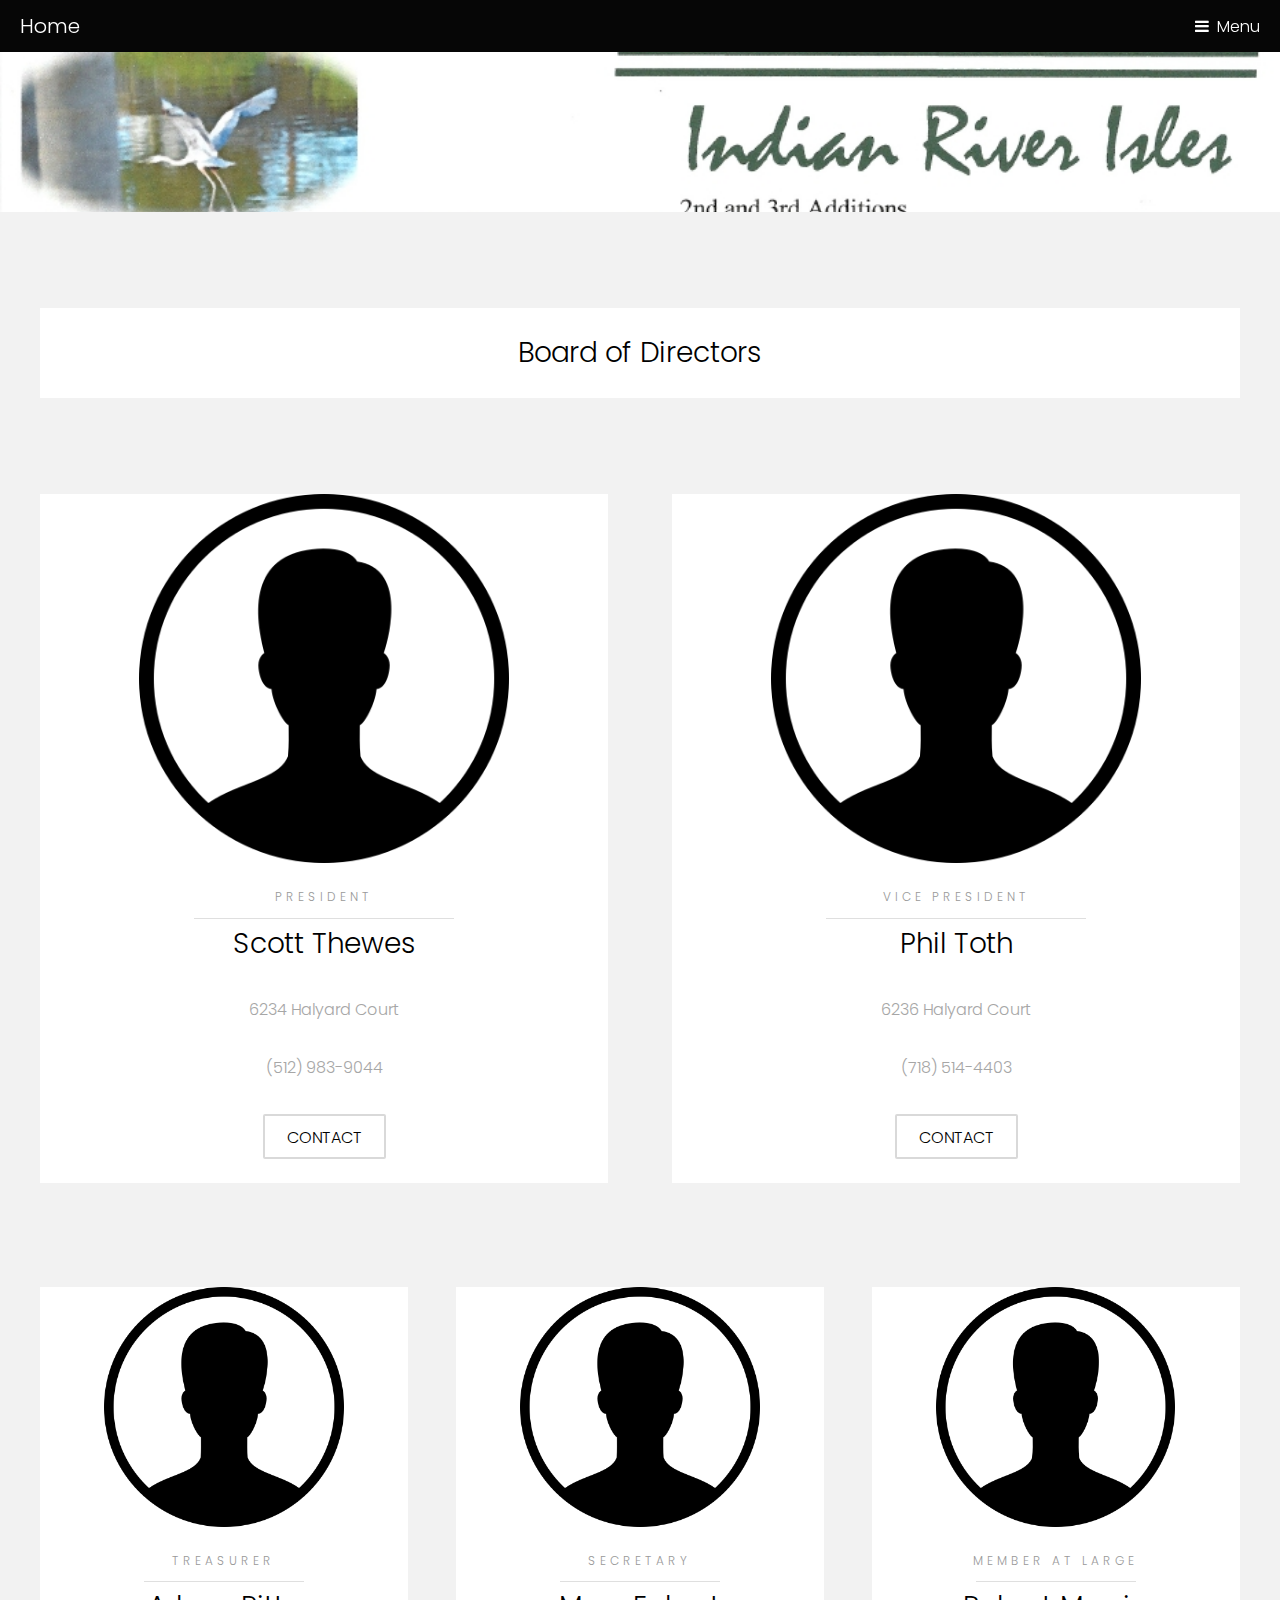
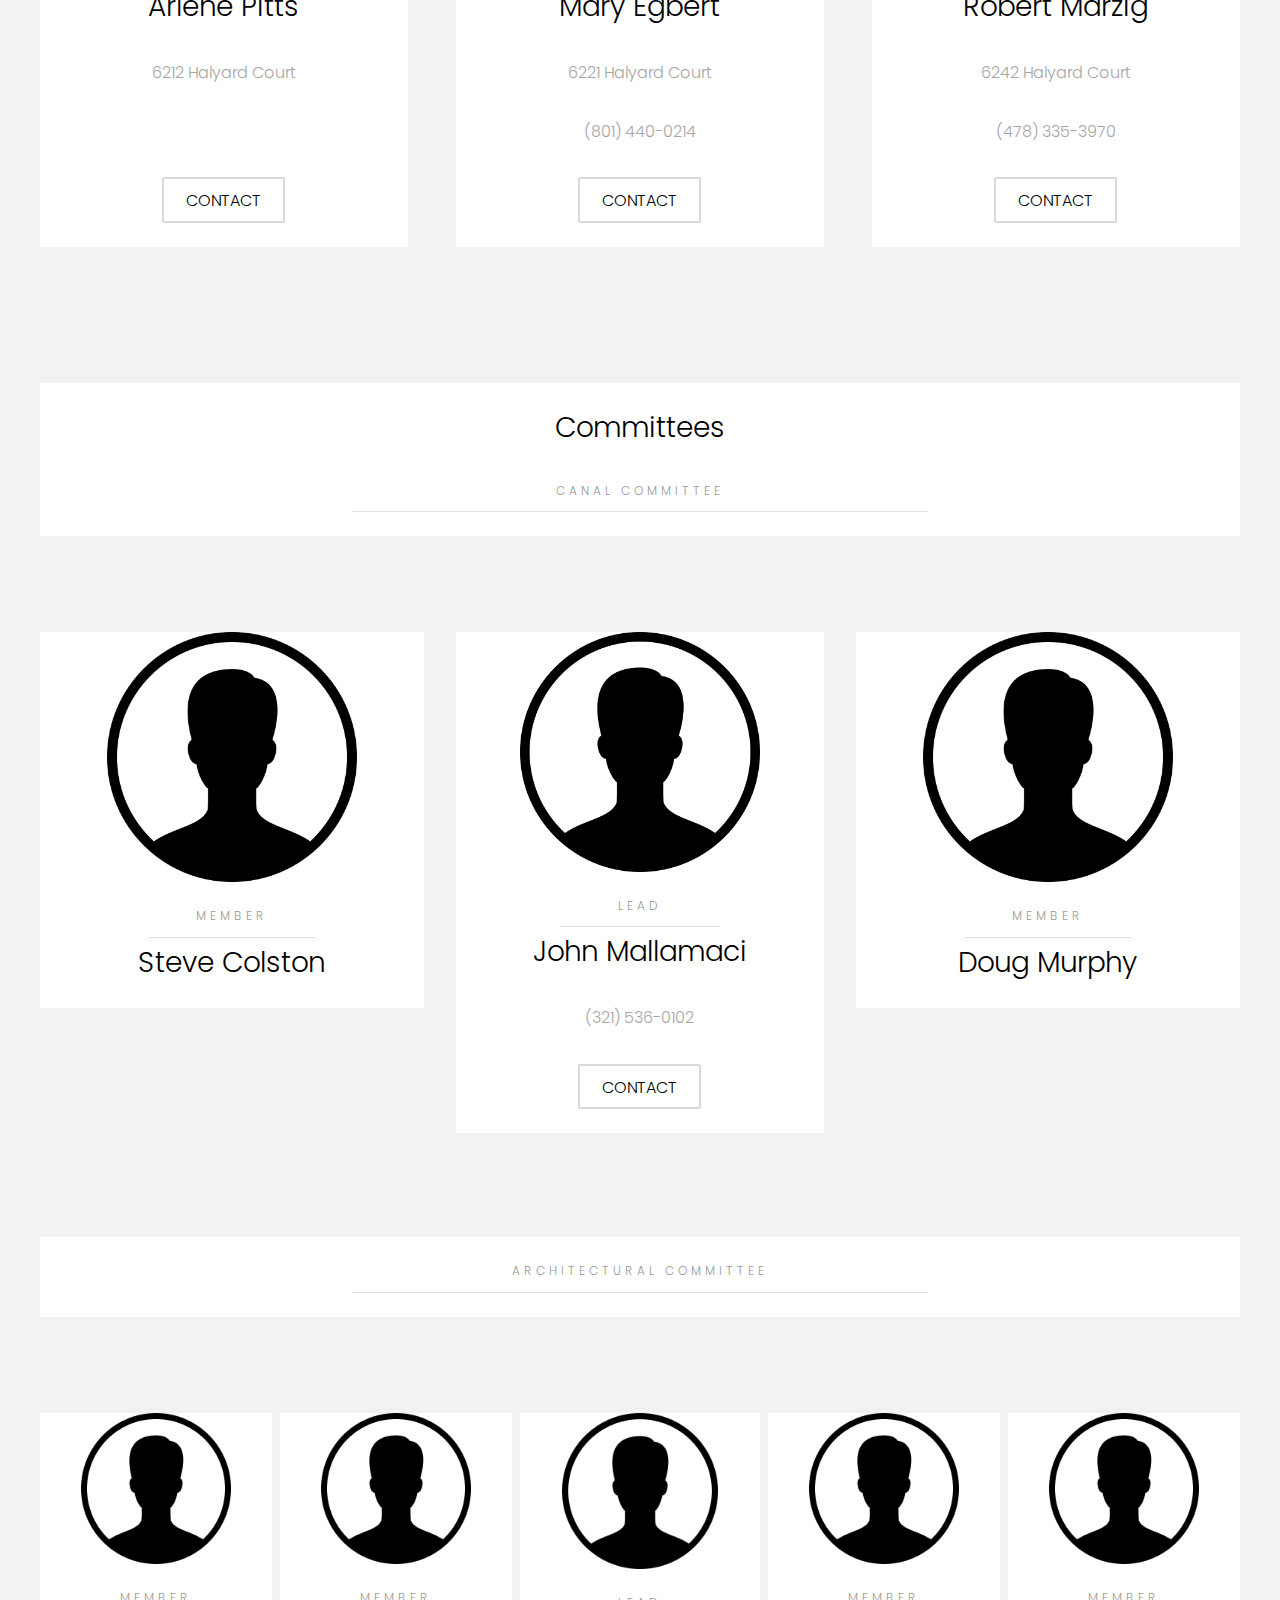
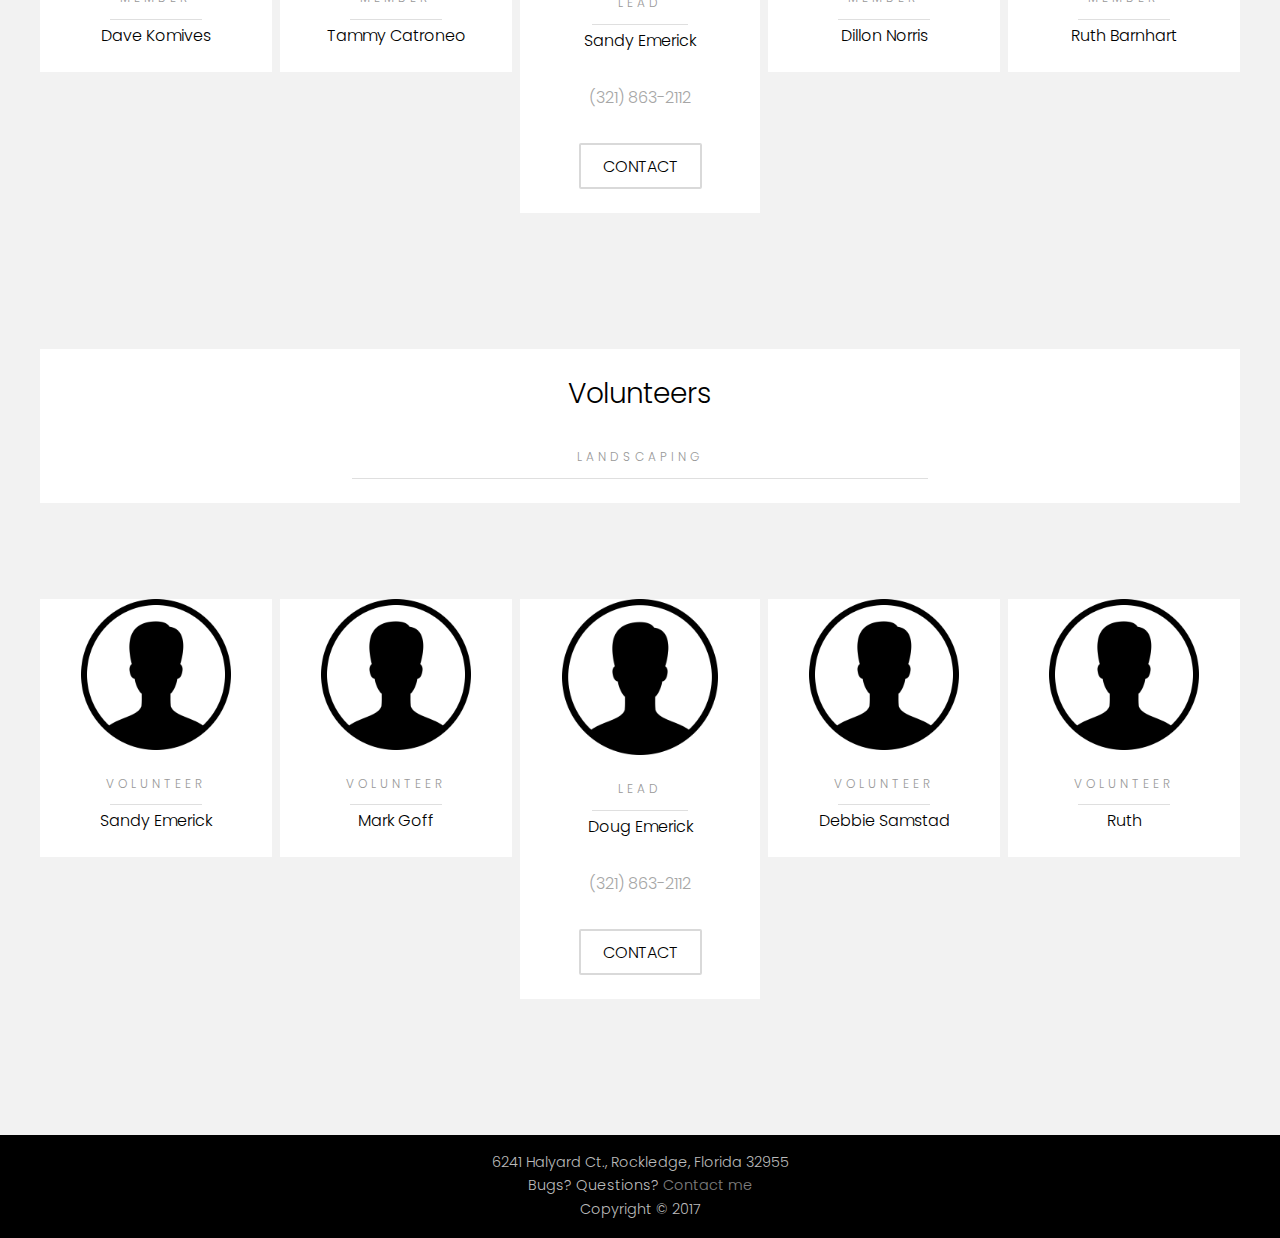
==== commit eeeb2140: "Added all contact forms and cleaned up more css" ====
--- a/directors.html
+++ b/directors.html
@@ -1,6 +1,8 @@
 <!DOCTYPE HTML>
 <!--
-
+	Oliver McTammany
+	22 Novermber 2017
+	Board of Directors/Committees page for indianriverisles.com
 -->
 <html>
 	<head>
@@ -17,7 +19,7 @@
 				<a href="#menu">Menu</a>
 			</header>
 
-		<!-- Nav -->
+		<!-- Menu -->
 			<nav id="menu">
 				<ul class="links">
 					<li><a href="index.html">Home</a></li>
@@ -34,14 +36,14 @@
 			</nav>
 
 		<!-- Logo -->
-			<section id="One" class="wrapper style3">
+			<section id="One" class="wrapper style2">
 				<div class="inner">
 					<header class="align-center"></header>
 				</div>
 			</section>
 
 		<!-- Board of Directors Heading -->
-			<section id="two" class="wrapper style2">
+			<section id="two" class="wrapper style1">
 				<div class="inner">
 					<div class="box">
 						<div class="content">
@@ -54,7 +56,7 @@
 			</section>
 
 		<!-- President, Vice President -->
-			<section id="one" style="padding-top:0px" class="wrapper style2">
+			<section id="one" style="padding-top:0px" class="wrapper style1">
 				<div class="inner">
 					<div class="grid-style">
 
@@ -71,7 +73,7 @@
 									<p>6234 Halyard Court</p>
 									<p>(512) 983-9044</p>
 									<footer class="align-center">
-										<a href="contact.html" class="button alt">Contact</a>
+										<a href="contacts/president.html" class="button alt">Contact</a>
 									</footer>
 								</div>
 							</div>
@@ -90,7 +92,7 @@
 									<p>6236 Halyard Court</p>
 									<p>(718) 514-4403</p>
 									<footer class="align-center">
-										<a href="contact.html" class="button alt">Contact</a>
+										<a href="contacts/vp.html" class="button alt">Contact</a>
 									</footer>
 								</div>
 							</div>
@@ -101,7 +103,7 @@
 			</section>
 
 		<!-- Treasurer, Secretary, Member at Large -->
-			<section id="one" style="padding-top:0px" class="wrapper style2">
+			<section id="one" style="padding-top:0px" class="wrapper style1">
 				<div class="inner">
 					<div class="grid-style">
 
@@ -118,7 +120,7 @@
 									<p>6212 Halyard Court</p>
 									<p>&zwnj;</p>
 									<footer class="align-center">
-										<a href="contact.html" class="button alt">Contact</a>
+										<a href="contacts/treasurer.html" class="button alt">Contact</a>
 									</footer>
 								</div>
 							</div>
@@ -137,7 +139,7 @@
 									<p>6221 Halyard Court</p>
 									<p>(801) 440-0214</p>
 									<footer class="align-center">
-										<a href="contact.html" class="button alt">Contact</a>
+										<a href="contacts/secretary.html" class="button alt">Contact</a>
 									</footer>
 								</div>
 							</div>
@@ -156,7 +158,7 @@
 									<p>6242 Halyard Court</p>
 									<p>(478) 335-3970</p>
 									<footer class="align-center">
-										<a href="contact.html" class="button alt">Contact</a>
+										<a href="contacts/mal.html" class="button alt">Contact</a>
 									</footer>
 								</div>
 							</div>
@@ -167,7 +169,7 @@
 			</section>
 
 		<!-- Committees Heading -->
-			<section id="two" class="wrapper style2" style="padding-top:0px">
+			<section id="two" class="wrapper style1" style="padding-top:0px">
 				<div class="inner">
 					<div class="box">
 						<div class="content">
@@ -181,11 +183,25 @@
 			</section>
 
 		<!-- Canal Committee -->
-			<section id="one" style="padding-top:0px" class="wrapper style2">
+			<section id="one" style="padding:0 0 2rem 0" class="wrapper style1">
 				<div class="inner">
 					<div class="grid-style">
 
-						<div style="width:33.33%; padding:0 2rem 2rem 0">
+						<div style="width:33.33%; padding:0 1rem 2rem 0rem">
+							<div class="box">
+								<div class="image fit">
+									<img src="images/generic.png" alt="" />
+								</div>
+								<div class="content">
+									<header class="align-center">
+										<p>Member</p>
+										<h2>Steve Colston</h2>
+									</header>
+								</div>
+							</div>
+						</div>
+
+						<div style="width:33.33%; padding:0 1rem 2rem 1em">
 							<div class="box">
 								<div class="image fit">
 									<img src="images/generic.png" alt="" />
@@ -197,31 +213,13 @@
 									</header>
 									<p>(321) 536-0102</p>
 									<footer class="align-center">
-										<a href="contact.html" class="button alt">Contact</a>
-									</footer>
-								</div>
-							</div>
-						</div>
-
-						<div style="width:33.33%; padding:0 1rem 2rem 1em">
-							<div class="box">
-								<div class="image fit">
-									<img src="images/generic.png" alt="" />
-								</div>
-								<div class="content">
-									<header class="align-center">
-										<p>Member</p>
-										<h2>Steve Colston</h2>
-									</header>
-									<p>&zwnj;</p>
-									<footer class="align-center">
-										<a href="contact.html" class="button alt">Contact</a>
-									</footer>
-								</div>
-							</div>
-						</div>
-
-						<div style="width:33.33%; padding:0 1rem 2rem 1em">
+										<a href="contacts/canalLead.html" class="button alt">Contact</a>
+									</footer>
+								</div>
+							</div>
+						</div>
+
+						<div style="width:33.33%; padding:0 0rem 2rem 1rem">
 							<div class="box">
 								<div class="image fit">
 									<img src="images/generic.png" alt="" />
@@ -231,10 +229,6 @@
 										<p>Member</p>
 										<h2>Doug Murphy</h2>
 									</header>
-									<p>&zwnj;</p>
-									<footer class="align-center">
-										<a href="contact.html" class="button alt">Contact</a>
-									</footer>
 								</div>
 							</div>
 						</div>
@@ -244,7 +238,7 @@
 			</section>
 
 		<!-- Architectural Committee Heading -->
-			<section id="two" class="wrapper style2" style="padding-top:0px">
+			<section id="two" class="wrapper style1" style="padding-top:0px">
 				<div class="inner">
 					<div class="box">
 						<div class="content">
@@ -257,11 +251,39 @@
 			</section>
 
 		<!-- Architectural Committee -->
-			<section id="one" style="padding-top:0px" class="wrapper style2">
+			<section id="one" style="padding-top:0px" class="wrapper style1">
 				<div class="inner">
 					<div class="grid-style">
 
-						<div style="width:20%; padding:0 .5rem 2rem 0">
+						<div style="width:20%; padding:0 .5rem 0rem 0rem">
+							<div class="box">
+								<div class="image fit">
+									<img src="images/generic.png" alt="" />
+								</div>
+								<div class="content">
+									<header class="align-center">
+										<p>Member</p>
+										<h2 style="font-size:1rem">Dave Komives</h2>
+									</header>
+								</div>
+							</div>
+						</div>
+
+						<div style="width:20%; padding:0 .5rem 0rem 0rem">
+							<div class="box">
+								<div class="image fit">
+									<img src="images/generic.png" alt="" />
+								</div>
+								<div class="content">
+									<header class="align-center">
+										<p>Member</p>
+										<h2 style="font-size:1rem">Tammy Catroneo</h2>
+									</header>
+								</div>
+							</div>
+						</div>
+
+						<div style="width:20%; padding:0 0rem 2rem 0rem">
 							<div class="box">
 								<div class="image fit">
 									<img src="images/generic.png" alt="" />
@@ -273,49 +295,13 @@
 									</header>
 									<p>(321) 863-2112</p>
 									<footer class="align-center">
-										<a href="contact.html" class="button alt">Contact</a>
-									</footer>
-								</div>
-							</div>
-						</div>
-
-						<div style="width:20%; padding:0 .25rem 2rem .25rem">
-							<div class="box">
-								<div class="image fit">
-									<img src="images/generic.png" alt="" />
-								</div>
-								<div class="content">
-									<header class="align-center">
-										<p>Member</p>
-										<h2 style="font-size:1rem">Dave Komives</h2>
-									</header>
-									<p>&zwnj;</p>
-									<footer class="align-center">
-										<a href="contact.html" class="button alt">Contact</a>
-									</footer>
-								</div>
-							</div>
-						</div>
-
-						<div style="width:20%; padding:0 .25rem 2rem .25rem">
-							<div class="box">
-								<div class="image fit">
-									<img src="images/generic.png" alt="" />
-								</div>
-								<div class="content">
-									<header class="align-center">
-										<p>Member</p>
-										<h2 style="font-size:1rem">Tammy Catroneo</h2>
-									</header>
-									<p>&zwnj;</p>
-									<footer class="align-center">
-										<a href="contact.html" class="button alt">Contact</a>
-									</footer>
-								</div>
-							</div>
-						</div>
-
-						<div style="width:20%; padding:0 .25rem 2rem .25rem">
+										<a href="contacts/architectureLead.html" class="button alt">Contact</a>
+									</footer>
+								</div>
+							</div>
+						</div>
+
+						<div style="width:20%; padding:0 0rem 0rem .5rem">
 							<div class="box">
 								<div class="image fit">
 									<img src="images/generic.png" alt="" />
@@ -325,15 +311,11 @@
 										<p>Member</p>
 										<h2 style="font-size:1rem">Dillon Norris</h2>
 									</header>
-									<p>&zwnj;</p>
-									<footer class="align-center">
-										<a href="contact.html" class="button alt">Contact</a>
-									</footer>
-								</div>
-							</div>
-						</div>
-
-						<div style="width:20%; padding:0 .25rem 2rem .25rem">
+								</div>
+							</div>
+						</div>
+
+						<div style="width:20%; padding:0 0rem 0rem .5rem">
 							<div class="box">
 								<div class="image fit">
 									<img src="images/generic.png" alt="" />
@@ -343,10 +325,6 @@
 										<p>Member</p>
 										<h2 style="font-size:1rem">Ruth Barnhart</h2>
 									</header>
-									<p>&zwnj;</p>
-									<footer class="align-center">
-										<a href="contact.html" class="button alt">Contact</a>
-									</footer>
 								</div>
 							</div>
 						</div>
@@ -356,7 +334,7 @@
 			</section>
 
 		<!-- Volunteers Heading -->
-			<section id="two" class="wrapper style2" style="padding-top:0px">
+			<section id="two" class="wrapper style1" style="padding-top:0px">
 				<div class="inner">
 					<div class="box">
 						<div class="content">
@@ -370,11 +348,39 @@
 			</section>
 
 		<!-- Landscaping -->
-			<section id="one" style="padding-top:0px" class="wrapper style2">
+			<section id="one" style="padding-top:0px" class="wrapper style1">
 				<div class="inner">
 					<div class="grid-style">
 
-						<div style="width:20%; padding:0 .5rem 2rem 0">
+						<div style="width:20%; padding:0 .5rem 0rem 0rem">
+							<div class="box">
+								<div class="image fit">
+									<img src="images/generic.png" alt="" />
+								</div>
+								<div class="content">
+									<header class="align-center">
+										<p>Volunteer</p>
+										<h2 style="font-size:1rem">Sandy Emerick</h2>
+									</header>
+								</div>
+							</div>
+						</div>
+
+						<div style="width:20%; padding:0 .5rem 0rem 0rem">
+							<div class="box">
+								<div class="image fit">
+									<img src="images/generic.png" alt="" />
+								</div>
+								<div class="content">
+									<header class="align-center">
+										<p>Volunteer</p>
+										<h2 style="font-size:1rem">Mark Goff</h2>
+									</header>
+								</div>
+							</div>
+						</div>
+
+						<div style="width:20%; padding:0 0rem 2rem 0">
 							<div class="box">
 								<div class="image fit">
 									<img src="images/generic.png" alt="" />
@@ -386,49 +392,13 @@
 									</header>
 									<p>(321) 863-2112</p>
 									<footer class="align-center">
-										<a href="contact.html" class="button alt">Contact</a>
-									</footer>
-								</div>
-							</div>
-						</div>
-
-						<div style="width:20%; padding:0 .25rem 2rem .25rem">
-							<div class="box">
-								<div class="image fit">
-									<img src="images/generic.png" alt="" />
-								</div>
-								<div class="content">
-									<header class="align-center">
-										<p>Volunteer</p>
-										<h2 style="font-size:1rem">Sandy Emerick</h2>
-									</header>
-									<p>&zwnj;</p>
-									<footer class="align-center">
-										<a href="contact.html" class="button alt">Contact</a>
-									</footer>
-								</div>
-							</div>
-						</div>
-
-						<div style="width:20%; padding:0 .25rem 2rem .25rem">
-							<div class="box">
-								<div class="image fit">
-									<img src="images/generic.png" alt="" />
-								</div>
-								<div class="content">
-									<header class="align-center">
-										<p>Volunteer</p>
-										<h2 style="font-size:1rem">Mark Goff</h2>
-									</header>
-									<p>&zwnj;</p>
-									<footer class="align-center">
-										<a href="contact.html" class="button alt">Contact</a>
-									</footer>
-								</div>
-							</div>
-						</div>
-
-						<div style="width:20%; padding:0 .25rem 2rem .25rem">
+										<a href="contacts/landscapingLead.html" class="button alt">Contact</a>
+									</footer>
+								</div>
+							</div>
+						</div>
+
+						<div style="width:20%; padding:0 0rem 0rem .5rem">
 							<div class="box">
 								<div class="image fit">
 									<img src="images/generic.png" alt="" />
@@ -438,15 +408,11 @@
 										<p>Volunteer</p>
 										<h2 style="font-size:1rem">Debbie Samstad</h2>
 									</header>
-									<p>&zwnj;</p>
-									<footer class="align-center">
-										<a href="contact.html" class="button alt">Contact</a>
-									</footer>
-								</div>
-							</div>
-						</div>
-
-						<div style="width:20%; padding:0 .25rem 2rem .25rem">
+								</div>
+							</div>
+						</div>
+
+						<div style="width:20%; padding:0 0rem 0rem .5rem">
 							<div class="box">
 								<div class="image fit">
 									<img src="images/generic.png" alt="" />
@@ -456,10 +422,6 @@
 										<p>Volunteer</p>
 										<h2 style="font-size:1rem">Ruth</h2>
 									</header>
-									<p>&zwnj;</p>
-									<footer class="align-center">
-										<a href="contact.html" class="button alt">Contact</a>
-									</footer>
 								</div>
 							</div>
 						</div>
@@ -471,7 +433,9 @@
 		<!-- Footer -->
 			<footer id="footer">
 				<div class="copyright">
-					6241 Halyard Ct., Rockledge, Florida 32955
+					<p>6241 Halyard Ct., Rockledge, Florida 32955</p>
+					<p>Bugs? Questions? <a href="contacts/oliver.html">Contact me</a></p>
+					<p>Copyright &copy; 2017</p>
 				</div>
 			</footer>
 
--- a/assets/css/main.css
+++ b/assets/css/main.css
@@ -1,10 +1,21 @@
+/*********************************************************************************/
+/* Oliver McTammany                                                              */
+/* 22 Novermber 2017                                                             */
+/* stylesheet for indianriverisles.com                                           */
+/* With assistance from w3 schools                                               */
+/*                                                                               */
+/*********************************************************************************/
+
+
 @charset "UTF-8";
 @import url(font-awesome.min.css);
 @import url("https://fonts.googleapis.com/css?family=Poppins:300,400,500,600,700");
 
-/* Reset */
-
-	html, body, div, span, applet, object, iframe, h1, h2, h3, h4, h5, h6, p, blockquote, pre, a, abbr, acronym, address, big, cite, code, del, dfn, em, img, ins, kbd, q, s, samp, small, strike, strong, sub, sup, tt, var, b, u, i, center, dl, dt, dd, ol, ul, li, fieldset, form, label, legend, table, caption, tbody, tfoot, thead, tr, th, td, article, aside, canvas, details, embed, figure, figcaption, footer, header, hgroup, menu, nav, output, ruby, section, summary, time, mark, audio, video {
+/*********************************************************************************/
+/* General	                                                                     */
+/*********************************************************************************/
+
+	html, body, div, span, h1, h2, h3, h4, h5, h6, p, a, img, q, strong, b, u, i, ol, ul, li, form, article, footer, header, menu, section {
 		margin: 0;
 		padding: 0;
 		border: 0;
@@ -13,37 +24,180 @@
 		vertical-align: baseline;
 	}
 
-	article, aside, details, figcaption, figure, footer, header, hgroup, menu, nav, section {
+	article, footer, header, menu, section {
 		display: block;
+	}
+
+	ol, ul {
+		list-style: none;
+	}
+
+	q {
+		quotes: none;
+	}
+
+	q:before, q:after {
+		content: '';
+		content: none;
+	}
+
+	a {
+		text-decoration: underline;
+		color: #8a4680;
+	}
+
+		a:hover {
+			text-decoration: none;
+		}
+
+	strong, b {
+		font-weight: 600;
+		color: #555;
+	}
+
+	em, i {
+		font-style: italic;
+	}
+
+	p {
+		margin: 0 0 2rem 0;
+		text-align: center;
+	}
+
+	@-ms-viewport {
+		width: device-width;
 	}
 
 	body {
 		line-height: 1;
-	}
-
-	ol, ul {
-		list-style: none;
-	}
-
-	blockquote, q {
-		quotes: none;
-	}
-
-	blockquote:before, blockquote:after, q:before, q:after {
-		content: '';
-		content: none;
-	}
-
-	table {
-		border-collapse: collapse;
-		border-spacing: 0;
-	}
-
-	body {
 		-webkit-text-size-adjust: none;
-	}
-
-/* Box Model */
+		-ms-overflow-style: scrollbar;
+		background: #fff;
+		background-color: #fff;
+		color: #444;
+	}
+
+	@media screen and (max-width: 480px) {
+
+		html, body {
+			min-width: 320px;
+		}
+
+	}
+
+	body.is-loading *, body.is-loading *:before, body.is-loading *:after {
+		-moz-animation: none !important;
+		-webkit-animation: none !important;
+		-ms-animation: none !important;
+		animation: none !important;
+		-moz-transition: none !important;
+		-webkit-transition: none !important;
+		-ms-transition: none !important;
+		transition: none !important;
+	}
+
+	html {
+		font-size: 13pt;
+	}
+
+		@media screen and (max-width: 1680px) {
+
+			html {
+				font-size: 12pt;
+			}
+
+		}
+
+		@media screen and (max-width: 1280px) {
+
+			html {
+				font-size: 12pt;
+			}
+
+		}
+
+		@media screen and (max-width: 980px) {
+
+			html {
+				font-size: 11pt;
+			}
+
+		}
+
+		@media screen and (max-width: 736px) {
+
+			html {
+				font-size: 11pt;
+			}
+
+		}
+
+		@media screen and (max-width: 480px) {
+
+			html {
+				font-size: 10pt;
+			}
+
+		}
+
+	body, input, select, textarea {
+		font-family: "Poppins", sans-serif;
+		font-weight: 300;
+		font-size: 1rem;
+		line-height: 1.65;
+	}
+
+	h1, h2, h3, h4, h5, h6 {
+		font-weight: 300;
+		line-height: 1.5;
+		margin: 0 0 1rem 0;
+		color: #555;
+	}
+
+		h1 a, h2 a, h3 a, h4 a, h5 a, h6 a {
+			color: inherit;
+			text-decoration: none;
+		}
+
+	h2 {
+		font-size: 1.75rem;
+	}
+
+	h3 {
+		font-size: 1.35rem;
+	}
+
+	h4 {
+		font-size: 1.1rem;
+	}
+
+	h5 {
+		font-size: 0.9rem;
+	}
+
+	h6 {
+		font-size: 0.7rem;
+	}
+
+	.align-left {
+		text-align: left;
+	}
+
+	.align-center {
+		text-align: center;
+	}
+
+	.align-right {
+		text-align: right;
+	}
+
+	input, select, textarea {
+		color: #555;
+	}
+
+/*********************************************************************************/
+/* Box Model                                                                     */
+/*********************************************************************************/
 
 	*, *:before, *:after {
 		-moz-box-sizing: border-box;
@@ -51,172 +205,16 @@
 		box-sizing: border-box;
 	}
 
-/* Containers */
-
-	.container {
-		margin-left: auto;
-		margin-right: auto;
-	}
-
-	.container.\31 25\25 {
-		width: 100%;
-		max-width: 100rem;
-		min-width: 80rem;
-	}
-
-	.container.\37 5\25 {
-		width: 60rem;
-	}
-
-	.container.\35 0\25 {
-		width: 40rem;
-	}
-
-	.container.\32 5\25 {
-		width: 20rem;
-	}
-
-	.container {
-		width: 80rem;
-	}
-
-	@media screen and (max-width: 1680px) {
-
-		.container.\31 25\25 {
-			width: 100%;
-			max-width: 100rem;
-			min-width: 80rem;
-		}
-
-		.container.\37 5\25 {
-			width: 60rem;
-		}
-
-		.container.\35 0\25 {
-			width: 40rem;
-		}
-
-		.container.\32 5\25 {
-			width: 20rem;
-		}
-
-		.container {
-			width: 80rem;
-		}
-
-	}
-
-	@media screen and (max-width: 1280px) {
-
-		.container.\31 25\25 {
-			width: 100%;
-			max-width: 81.25rem;
-			min-width: 65rem;
-		}
-
-		.container.\37 5\25 {
-			width: 48.75rem;
-		}
-
-		.container.\35 0\25 {
-			width: 32.5rem;
-		}
-
-		.container.\32 5\25 {
-			width: 16.25rem;
-		}
-
-		.container {
-			width: 65rem;
-		}
-
-	}
-
-	@media screen and (max-width: 980px) {
-
-		.container.\31 25\25 {
-			width: 100%;
-			max-width: 112.5%;
-			min-width: 90%;
-		}
-
-		.container.\37 5\25 {
-			width: 67.5%;
-		}
-
-		.container.\35 0\25 {
-			width: 45%;
-		}
-
-		.container.\32 5\25 {
-			width: 22.5%;
-		}
-
-		.container {
-			width: 90%;
-		}
-
-	}
-
-	@media screen and (max-width: 736px) {
-
-		.container.\31 25\25 {
-			width: 100%;
-			max-width: 112.5%;
-			min-width: 90%;
-		}
-
-		.container.\37 5\25 {
-			width: 67.5%;
-		}
-
-		.container.\35 0\25 {
-			width: 45%;
-		}
-
-		.container.\32 5\25 {
-			width: 22.5%;
-		}
-
-		.container {
-			width: 90% !important;
-		}
-
-	}
-
-	@media screen and (max-width: 480px) {
-
-		.container.\31 25\25 {
-			width: 100%;
-			max-width: 112.5%;
-			min-width: 90%;
-		}
-
-		.container.\37 5\25 {
-			width: 67.5%;
-		}
-
-		.container.\35 0\25 {
-			width: 45%;
-		}
-
-		.container.\32 5\25 {
-			width: 22.5%;
-		}
-
-		.container {
-			width: 90% !important;
-		}
-
-	}
-
-/* Grid */
+/*********************************************************************************/
+/* Form Grid       	                                                             */
+/*********************************************************************************/
 
 	.row {
 		border-bottom: solid 1px transparent;
 		-moz-box-sizing: border-box;
 		-webkit-box-sizing: border-box;
 		box-sizing: border-box;
+		margin: 0 0 -1px -2rem;
 	}
 
 	.row > * {
@@ -224,6 +222,7 @@
 		-moz-box-sizing: border-box;
 		-webkit-box-sizing: border-box;
 		box-sizing: border-box;
+		padding: 0 0 0 2rem;
 	}
 
 	.row:after, .row:before {
@@ -233,6 +232,14 @@
 		height: 0;
 	}
 
+	.row.uniform > * {
+		padding: 2rem 0 0 2rem;
+	}
+
+	.row.uniform {
+		margin: -2rem 0 -1px -2rem;
+	}
+
 	.row.uniform > * > :first-child {
 		margin-top: 0;
 	}
@@ -241,1566 +248,22 @@
 		margin-bottom: 0;
 	}
 
-	.row.\30 \25 > * {
-		padding: 0 0 0 0rem;
-	}
-
-	.row.\30 \25 {
-		margin: 0 0 -1px 0rem;
-	}
-
-	.row.uniform.\30 \25 > * {
-		padding: 0rem 0 0 0rem;
-	}
-
-	.row.uniform.\30 \25 {
-		margin: 0rem 0 -1px 0rem;
-	}
-
-	.row > * {
-		padding: 0 0 0 2rem;
-	}
-
-	.row {
-		margin: 0 0 -1px -2rem;
-	}
-
-	.row.uniform > * {
-		padding: 2rem 0 0 2rem;
-	}
-
-	.row.uniform {
-		margin: -2rem 0 -1px -2rem;
-	}
-
-	.row.\32 00\25 > * {
-		padding: 0 0 0 4rem;
-	}
-
-	.row.\32 00\25 {
-		margin: 0 0 -1px -4rem;
-	}
-
-	.row.uniform.\32 00\25 > * {
-		padding: 4rem 0 0 4rem;
-	}
-
-	.row.uniform.\32 00\25 {
-		margin: -4rem 0 -1px -4rem;
-	}
-
-	.row.\31 50\25 > * {
-		padding: 0 0 0 3rem;
-	}
-
-	.row.\31 50\25 {
-		margin: 0 0 -1px -3rem;
-	}
-
-	.row.uniform.\31 50\25 > * {
-		padding: 3rem 0 0 3rem;
-	}
-
-	.row.uniform.\31 50\25 {
-		margin: -3rem 0 -1px -3rem;
-	}
-
-	.row.\35 0\25 > * {
-		padding: 0 0 0 1rem;
-	}
-
-	.row.\35 0\25 {
-		margin: 0 0 -1px -1rem;
-	}
-
-	.row.uniform.\35 0\25 > * {
-		padding: 1rem 0 0 1rem;
-	}
-
-	.row.uniform.\35 0\25 {
-		margin: -1rem 0 -1px -1rem;
-	}
-
-	.row.\32 5\25 > * {
-		padding: 0 0 0 0.5rem;
-	}
-
-	.row.\32 5\25 {
-		margin: 0 0 -1px -0.5rem;
-	}
-
-	.row.uniform.\32 5\25 > * {
-		padding: 0.5rem 0 0 0.5rem;
-	}
-
-	.row.uniform.\32 5\25 {
-		margin: -0.5rem 0 -1px -0.5rem;
-	}
-
-	.\31 2u, .\31 2u\24 {
+	.full {
 		width: 100%;
 		clear: none;
 		margin-left: 0;
 	}
 
-	.\31 1u, .\31 1u\24 {
-		width: 91.6666666667%;
-		clear: none;
-		margin-left: 0;
-	}
-
-	.\31 0u, .\31 0u\24 {
-		width: 83.3333333333%;
-		clear: none;
-		margin-left: 0;
-	}
-
-	.\39 u, .\39 u\24 {
-		width: 75%;
-		clear: none;
-		margin-left: 0;
-	}
-
-	.\38 u, .\38 u\24 {
-		width: 66.6666666667%;
-		clear: none;
-		margin-left: 0;
-	}
-
-	.\37 u, .\37 u\24 {
-		width: 58.3333333333%;
-		clear: none;
-		margin-left: 0;
-	}
-
-	.\36 u, .\36 u\24 {
+	.half {
 		width: 50%;
 		clear: none;
 		margin-left: 0;
 	}
 
-	.\35 u, .\35 u\24 {
-		width: 41.6666666667%;
-		clear: none;
-		margin-left: 0;
-	}
-
-	.\34 u, .\34 u\24 {
-		width: 33.3333333333%;
-		clear: none;
-		margin-left: 0;
-	}
-
-	.\33 u, .\33 u\24 {
-		width: 25%;
-		clear: none;
-		margin-left: 0;
-	}
-
-	.\32 u, .\32 u\24 {
-		width: 16.6666666667%;
-		clear: none;
-		margin-left: 0;
-	}
-
-	.\31 u, .\31 u\24 {
-		width: 8.3333333333%;
-		clear: none;
-		margin-left: 0;
-	}
-
-	.\31 2u\24 + *,
-	.\31 1u\24 + *,
-	.\31 0u\24 + *,
-	.\39 u\24 + *,
-	.\38 u\24 + *,
-	.\37 u\24 + *,
-	.\36 u\24 + *,
-	.\35 u\24 + *,
-	.\34 u\24 + *,
-	.\33 u\24 + *,
-	.\32 u\24 + *,
-	.\31 u\24 + * {
-		clear: left;
-	}
-
-	.\-11u {
-		margin-left: 91.66667%;
-	}
-
-	.\-10u {
-		margin-left: 83.33333%;
-	}
-
-	.\-9u {
-		margin-left: 75%;
-	}
-
-	.\-8u {
-		margin-left: 66.66667%;
-	}
-
-	.\-7u {
-		margin-left: 58.33333%;
-	}
-
-	.\-6u {
-		margin-left: 50%;
-	}
-
-	.\-5u {
-		margin-left: 41.66667%;
-	}
-
-	.\-4u {
-		margin-left: 33.33333%;
-	}
-
-	.\-3u {
-		margin-left: 25%;
-	}
-
-	.\-2u {
-		margin-left: 16.66667%;
-	}
-
-	.\-1u {
-		margin-left: 8.33333%;
-	}
-
-	@media screen and (max-width: 1680px) {
-
-		.row > * {
-			padding: 0 0 0 2rem;
-		}
-
-		.row {
-			margin: 0 0 -1px -2rem;
-		}
-
-		.row.uniform > * {
-			padding: 2rem 0 0 2rem;
-		}
-
-		.row.uniform {
-			margin: -2rem 0 -1px -2rem;
-		}
-
-		.row.\32 00\25 > * {
-			padding: 0 0 0 4rem;
-		}
-
-		.row.\32 00\25 {
-			margin: 0 0 -1px -4rem;
-		}
-
-		.row.uniform.\32 00\25 > * {
-			padding: 4rem 0 0 4rem;
-		}
-
-		.row.uniform.\32 00\25 {
-			margin: -4rem 0 -1px -4rem;
-		}
-
-		.row.\31 50\25 > * {
-			padding: 0 0 0 3rem;
-		}
-
-		.row.\31 50\25 {
-			margin: 0 0 -1px -3rem;
-		}
-
-		.row.uniform.\31 50\25 > * {
-			padding: 3rem 0 0 3rem;
-		}
-
-		.row.uniform.\31 50\25 {
-			margin: -3rem 0 -1px -3rem;
-		}
-
-		.row.\35 0\25 > * {
-			padding: 0 0 0 1rem;
-		}
-
-		.row.\35 0\25 {
-			margin: 0 0 -1px -1rem;
-		}
-
-		.row.uniform.\35 0\25 > * {
-			padding: 1rem 0 0 1rem;
-		}
-
-		.row.uniform.\35 0\25 {
-			margin: -1rem 0 -1px -1rem;
-		}
-
-		.row.\32 5\25 > * {
-			padding: 0 0 0 0.5rem;
-		}
-
-		.row.\32 5\25 {
-			margin: 0 0 -1px -0.5rem;
-		}
-
-		.row.uniform.\32 5\25 > * {
-			padding: 0.5rem 0 0 0.5rem;
-		}
-
-		.row.uniform.\32 5\25 {
-			margin: -0.5rem 0 -1px -0.5rem;
-		}
-
-		.\31 2u\28xlarge\29, .\31 2u\24\28xlarge\29 {
-			width: 100%;
-			clear: none;
-			margin-left: 0;
-		}
-
-		.\31 1u\28xlarge\29, .\31 1u\24\28xlarge\29 {
-			width: 91.6666666667%;
-			clear: none;
-			margin-left: 0;
-		}
-
-		.\31 0u\28xlarge\29, .\31 0u\24\28xlarge\29 {
-			width: 83.3333333333%;
-			clear: none;
-			margin-left: 0;
-		}
-
-		.\39 u\28xlarge\29, .\39 u\24\28xlarge\29 {
-			width: 75%;
-			clear: none;
-			margin-left: 0;
-		}
-
-		.\38 u\28xlarge\29, .\38 u\24\28xlarge\29 {
-			width: 66.6666666667%;
-			clear: none;
-			margin-left: 0;
-		}
-
-		.\37 u\28xlarge\29, .\37 u\24\28xlarge\29 {
-			width: 58.3333333333%;
-			clear: none;
-			margin-left: 0;
-		}
-
-		.\36 u\28xlarge\29, .\36 u\24\28xlarge\29 {
-			width: 50%;
-			clear: none;
-			margin-left: 0;
-		}
-
-		.\35 u\28xlarge\29, .\35 u\24\28xlarge\29 {
-			width: 41.6666666667%;
-			clear: none;
-			margin-left: 0;
-		}
-
-		.\34 u\28xlarge\29, .\34 u\24\28xlarge\29 {
-			width: 33.3333333333%;
-			clear: none;
-			margin-left: 0;
-		}
-
-		.\33 u\28xlarge\29, .\33 u\24\28xlarge\29 {
-			width: 25%;
-			clear: none;
-			margin-left: 0;
-		}
-
-		.\32 u\28xlarge\29, .\32 u\24\28xlarge\29 {
-			width: 16.6666666667%;
-			clear: none;
-			margin-left: 0;
-		}
-
-		.\31 u\28xlarge\29, .\31 u\24\28xlarge\29 {
-			width: 8.3333333333%;
-			clear: none;
-			margin-left: 0;
-		}
-
-		.\31 2u\24\28xlarge\29 + *,
-		.\31 1u\24\28xlarge\29 + *,
-		.\31 0u\24\28xlarge\29 + *,
-		.\39 u\24\28xlarge\29 + *,
-		.\38 u\24\28xlarge\29 + *,
-		.\37 u\24\28xlarge\29 + *,
-		.\36 u\24\28xlarge\29 + *,
-		.\35 u\24\28xlarge\29 + *,
-		.\34 u\24\28xlarge\29 + *,
-		.\33 u\24\28xlarge\29 + *,
-		.\32 u\24\28xlarge\29 + *,
-		.\31 u\24\28xlarge\29 + * {
-			clear: left;
-		}
-
-		.\-11u\28xlarge\29 {
-			margin-left: 91.66667%;
-		}
-
-		.\-10u\28xlarge\29 {
-			margin-left: 83.33333%;
-		}
-
-		.\-9u\28xlarge\29 {
-			margin-left: 75%;
-		}
-
-		.\-8u\28xlarge\29 {
-			margin-left: 66.66667%;
-		}
-
-		.\-7u\28xlarge\29 {
-			margin-left: 58.33333%;
-		}
-
-		.\-6u\28xlarge\29 {
-			margin-left: 50%;
-		}
-
-		.\-5u\28xlarge\29 {
-			margin-left: 41.66667%;
-		}
-
-		.\-4u\28xlarge\29 {
-			margin-left: 33.33333%;
-		}
-
-		.\-3u\28xlarge\29 {
-			margin-left: 25%;
-		}
-
-		.\-2u\28xlarge\29 {
-			margin-left: 16.66667%;
-		}
-
-		.\-1u\28xlarge\29 {
-			margin-left: 8.33333%;
-		}
-
-	}
-
-	@media screen and (max-width: 1280px) {
-
-		.row > * {
-			padding: 0 0 0 1.5rem;
-		}
-
-		.row {
-			margin: 0 0 -1px -1.5rem;
-		}
-
-		.row.uniform > * {
-			padding: 1.5rem 0 0 1.5rem;
-		}
-
-		.row.uniform {
-			margin: -1.5rem 0 -1px -1.5rem;
-		}
-
-		.row.\32 00\25 > * {
-			padding: 0 0 0 3rem;
-		}
-
-		.row.\32 00\25 {
-			margin: 0 0 -1px -3rem;
-		}
-
-		.row.uniform.\32 00\25 > * {
-			padding: 3rem 0 0 3rem;
-		}
-
-		.row.uniform.\32 00\25 {
-			margin: -3rem 0 -1px -3rem;
-		}
-
-		.row.\31 50\25 > * {
-			padding: 0 0 0 2.25rem;
-		}
-
-		.row.\31 50\25 {
-			margin: 0 0 -1px -2.25rem;
-		}
-
-		.row.uniform.\31 50\25 > * {
-			padding: 2.25rem 0 0 2.25rem;
-		}
-
-		.row.uniform.\31 50\25 {
-			margin: -2.25rem 0 -1px -2.25rem;
-		}
-
-		.row.\35 0\25 > * {
-			padding: 0 0 0 0.75rem;
-		}
-
-		.row.\35 0\25 {
-			margin: 0 0 -1px -0.75rem;
-		}
-
-		.row.uniform.\35 0\25 > * {
-			padding: 0.75rem 0 0 0.75rem;
-		}
-
-		.row.uniform.\35 0\25 {
-			margin: -0.75rem 0 -1px -0.75rem;
-		}
-
-		.row.\32 5\25 > * {
-			padding: 0 0 0 0.375rem;
-		}
-
-		.row.\32 5\25 {
-			margin: 0 0 -1px -0.375rem;
-		}
-
-		.row.uniform.\32 5\25 > * {
-			padding: 0.375rem 0 0 0.375rem;
-		}
-
-		.row.uniform.\32 5\25 {
-			margin: -0.375rem 0 -1px -0.375rem;
-		}
-
-		.\31 2u\28large\29, .\31 2u\24\28large\29 {
-			width: 100%;
-			clear: none;
-			margin-left: 0;
-		}
-
-		.\31 1u\28large\29, .\31 1u\24\28large\29 {
-			width: 91.6666666667%;
-			clear: none;
-			margin-left: 0;
-		}
-
-		.\31 0u\28large\29, .\31 0u\24\28large\29 {
-			width: 83.3333333333%;
-			clear: none;
-			margin-left: 0;
-		}
-
-		.\39 u\28large\29, .\39 u\24\28large\29 {
-			width: 75%;
-			clear: none;
-			margin-left: 0;
-		}
-
-		.\38 u\28large\29, .\38 u\24\28large\29 {
-			width: 66.6666666667%;
-			clear: none;
-			margin-left: 0;
-		}
-
-		.\37 u\28large\29, .\37 u\24\28large\29 {
-			width: 58.3333333333%;
-			clear: none;
-			margin-left: 0;
-		}
-
-		.\36 u\28large\29, .\36 u\24\28large\29 {
-			width: 50%;
-			clear: none;
-			margin-left: 0;
-		}
-
-		.\35 u\28large\29, .\35 u\24\28large\29 {
-			width: 41.6666666667%;
-			clear: none;
-			margin-left: 0;
-		}
-
-		.\34 u\28large\29, .\34 u\24\28large\29 {
-			width: 33.3333333333%;
-			clear: none;
-			margin-left: 0;
-		}
-
-		.\33 u\28large\29, .\33 u\24\28large\29 {
-			width: 25%;
-			clear: none;
-			margin-left: 0;
-		}
-
-		.\32 u\28large\29, .\32 u\24\28large\29 {
-			width: 16.6666666667%;
-			clear: none;
-			margin-left: 0;
-		}
-
-		.\31 u\28large\29, .\31 u\24\28large\29 {
-			width: 8.3333333333%;
-			clear: none;
-			margin-left: 0;
-		}
-
-		.\31 2u\24\28large\29 + *,
-		.\31 1u\24\28large\29 + *,
-		.\31 0u\24\28large\29 + *,
-		.\39 u\24\28large\29 + *,
-		.\38 u\24\28large\29 + *,
-		.\37 u\24\28large\29 + *,
-		.\36 u\24\28large\29 + *,
-		.\35 u\24\28large\29 + *,
-		.\34 u\24\28large\29 + *,
-		.\33 u\24\28large\29 + *,
-		.\32 u\24\28large\29 + *,
-		.\31 u\24\28large\29 + * {
-			clear: left;
-		}
-
-		.\-11u\28large\29 {
-			margin-left: 91.66667%;
-		}
-
-		.\-10u\28large\29 {
-			margin-left: 83.33333%;
-		}
-
-		.\-9u\28large\29 {
-			margin-left: 75%;
-		}
-
-		.\-8u\28large\29 {
-			margin-left: 66.66667%;
-		}
-
-		.\-7u\28large\29 {
-			margin-left: 58.33333%;
-		}
-
-		.\-6u\28large\29 {
-			margin-left: 50%;
-		}
-
-		.\-5u\28large\29 {
-			margin-left: 41.66667%;
-		}
-
-		.\-4u\28large\29 {
-			margin-left: 33.33333%;
-		}
-
-		.\-3u\28large\29 {
-			margin-left: 25%;
-		}
-
-		.\-2u\28large\29 {
-			margin-left: 16.66667%;
-		}
-
-		.\-1u\28large\29 {
-			margin-left: 8.33333%;
-		}
-
-	}
-
-	@media screen and (max-width: 980px) {
-
-		.row > * {
-			padding: 0 0 0 1.5rem;
-		}
-
-		.row {
-			margin: 0 0 -1px -1.5rem;
-		}
-
-		.row.uniform > * {
-			padding: 1.5rem 0 0 1.5rem;
-		}
-
-		.row.uniform {
-			margin: -1.5rem 0 -1px -1.5rem;
-		}
-
-		.row.\32 00\25 > * {
-			padding: 0 0 0 3rem;
-		}
-
-		.row.\32 00\25 {
-			margin: 0 0 -1px -3rem;
-		}
-
-		.row.uniform.\32 00\25 > * {
-			padding: 3rem 0 0 3rem;
-		}
-
-		.row.uniform.\32 00\25 {
-			margin: -3rem 0 -1px -3rem;
-		}
-
-		.row.\31 50\25 > * {
-			padding: 0 0 0 2.25rem;
-		}
-
-		.row.\31 50\25 {
-			margin: 0 0 -1px -2.25rem;
-		}
-
-		.row.uniform.\31 50\25 > * {
-			padding: 2.25rem 0 0 2.25rem;
-		}
-
-		.row.uniform.\31 50\25 {
-			margin: -2.25rem 0 -1px -2.25rem;
-		}
-
-		.row.\35 0\25 > * {
-			padding: 0 0 0 0.75rem;
-		}
-
-		.row.\35 0\25 {
-			margin: 0 0 -1px -0.75rem;
-		}
-
-		.row.uniform.\35 0\25 > * {
-			padding: 0.75rem 0 0 0.75rem;
-		}
-
-		.row.uniform.\35 0\25 {
-			margin: -0.75rem 0 -1px -0.75rem;
-		}
-
-		.row.\32 5\25 > * {
-			padding: 0 0 0 0.375rem;
-		}
-
-		.row.\32 5\25 {
-			margin: 0 0 -1px -0.375rem;
-		}
-
-		.row.uniform.\32 5\25 > * {
-			padding: 0.375rem 0 0 0.375rem;
-		}
-
-		.row.uniform.\32 5\25 {
-			margin: -0.375rem 0 -1px -0.375rem;
-		}
-
-		.\31 2u\28medium\29, .\31 2u\24\28medium\29 {
-			width: 100%;
-			clear: none;
-			margin-left: 0;
-		}
-
-		.\31 1u\28medium\29, .\31 1u\24\28medium\29 {
-			width: 91.6666666667%;
-			clear: none;
-			margin-left: 0;
-		}
-
-		.\31 0u\28medium\29, .\31 0u\24\28medium\29 {
-			width: 83.3333333333%;
-			clear: none;
-			margin-left: 0;
-		}
-
-		.\39 u\28medium\29, .\39 u\24\28medium\29 {
-			width: 75%;
-			clear: none;
-			margin-left: 0;
-		}
-
-		.\38 u\28medium\29, .\38 u\24\28medium\29 {
-			width: 66.6666666667%;
-			clear: none;
-			margin-left: 0;
-		}
-
-		.\37 u\28medium\29, .\37 u\24\28medium\29 {
-			width: 58.3333333333%;
-			clear: none;
-			margin-left: 0;
-		}
-
-		.\36 u\28medium\29, .\36 u\24\28medium\29 {
-			width: 50%;
-			clear: none;
-			margin-left: 0;
-		}
-
-		.\35 u\28medium\29, .\35 u\24\28medium\29 {
-			width: 41.6666666667%;
-			clear: none;
-			margin-left: 0;
-		}
-
-		.\34 u\28medium\29, .\34 u\24\28medium\29 {
-			width: 33.3333333333%;
-			clear: none;
-			margin-left: 0;
-		}
-
-		.\33 u\28medium\29, .\33 u\24\28medium\29 {
-			width: 25%;
-			clear: none;
-			margin-left: 0;
-		}
-
-		.\32 u\28medium\29, .\32 u\24\28medium\29 {
-			width: 16.6666666667%;
-			clear: none;
-			margin-left: 0;
-		}
-
-		.\31 u\28medium\29, .\31 u\24\28medium\29 {
-			width: 8.3333333333%;
-			clear: none;
-			margin-left: 0;
-		}
-
-		.\31 2u\24\28medium\29 + *,
-		.\31 1u\24\28medium\29 + *,
-		.\31 0u\24\28medium\29 + *,
-		.\39 u\24\28medium\29 + *,
-		.\38 u\24\28medium\29 + *,
-		.\37 u\24\28medium\29 + *,
-		.\36 u\24\28medium\29 + *,
-		.\35 u\24\28medium\29 + *,
-		.\34 u\24\28medium\29 + *,
-		.\33 u\24\28medium\29 + *,
-		.\32 u\24\28medium\29 + *,
-		.\31 u\24\28medium\29 + * {
-			clear: left;
-		}
-
-		.\-11u\28medium\29 {
-			margin-left: 91.66667%;
-		}
-
-		.\-10u\28medium\29 {
-			margin-left: 83.33333%;
-		}
-
-		.\-9u\28medium\29 {
-			margin-left: 75%;
-		}
-
-		.\-8u\28medium\29 {
-			margin-left: 66.66667%;
-		}
-
-		.\-7u\28medium\29 {
-			margin-left: 58.33333%;
-		}
-
-		.\-6u\28medium\29 {
-			margin-left: 50%;
-		}
-
-		.\-5u\28medium\29 {
-			margin-left: 41.66667%;
-		}
-
-		.\-4u\28medium\29 {
-			margin-left: 33.33333%;
-		}
-
-		.\-3u\28medium\29 {
-			margin-left: 25%;
-		}
-
-		.\-2u\28medium\29 {
-			margin-left: 16.66667%;
-		}
-
-		.\-1u\28medium\29 {
-			margin-left: 8.33333%;
-		}
-
-	}
-
-	@media screen and (max-width: 736px) {
-
-		.row > * {
-			padding: 0 0 0 1.25rem;
-		}
-
-		.row {
-			margin: 0 0 -1px -1.25rem;
-		}
-
-		.row.uniform > * {
-			padding: 1.25rem 0 0 1.25rem;
-		}
-
-		.row.uniform {
-			margin: -1.25rem 0 -1px -1.25rem;
-		}
-
-		.row.\32 00\25 > * {
-			padding: 0 0 0 2.5rem;
-		}
-
-		.row.\32 00\25 {
-			margin: 0 0 -1px -2.5rem;
-		}
-
-		.row.uniform.\32 00\25 > * {
-			padding: 2.5rem 0 0 2.5rem;
-		}
-
-		.row.uniform.\32 00\25 {
-			margin: -2.5rem 0 -1px -2.5rem;
-		}
-
-		.row.\31 50\25 > * {
-			padding: 0 0 0 1.875rem;
-		}
-
-		.row.\31 50\25 {
-			margin: 0 0 -1px -1.875rem;
-		}
-
-		.row.uniform.\31 50\25 > * {
-			padding: 1.875rem 0 0 1.875rem;
-		}
-
-		.row.uniform.\31 50\25 {
-			margin: -1.875rem 0 -1px -1.875rem;
-		}
-
-		.row.\35 0\25 > * {
-			padding: 0 0 0 0.625rem;
-		}
-
-		.row.\35 0\25 {
-			margin: 0 0 -1px -0.625rem;
-		}
-
-		.row.uniform.\35 0\25 > * {
-			padding: 0.625rem 0 0 0.625rem;
-		}
-
-		.row.uniform.\35 0\25 {
-			margin: -0.625rem 0 -1px -0.625rem;
-		}
-
-		.row.\32 5\25 > * {
-			padding: 0 0 0 0.3125rem;
-		}
-
-		.row.\32 5\25 {
-			margin: 0 0 -1px -0.3125rem;
-		}
-
-		.row.uniform.\32 5\25 > * {
-			padding: 0.3125rem 0 0 0.3125rem;
-		}
-
-		.row.uniform.\32 5\25 {
-			margin: -0.3125rem 0 -1px -0.3125rem;
-		}
-
-		.\31 2u\28small\29, .\31 2u\24\28small\29 {
-			width: 100%;
-			clear: none;
-			margin-left: 0;
-		}
-
-		.\31 1u\28small\29, .\31 1u\24\28small\29 {
-			width: 91.6666666667%;
-			clear: none;
-			margin-left: 0;
-		}
-
-		.\31 0u\28small\29, .\31 0u\24\28small\29 {
-			width: 83.3333333333%;
-			clear: none;
-			margin-left: 0;
-		}
-
-		.\39 u\28small\29, .\39 u\24\28small\29 {
-			width: 75%;
-			clear: none;
-			margin-left: 0;
-		}
-
-		.\38 u\28small\29, .\38 u\24\28small\29 {
-			width: 66.6666666667%;
-			clear: none;
-			margin-left: 0;
-		}
-
-		.\37 u\28small\29, .\37 u\24\28small\29 {
-			width: 58.3333333333%;
-			clear: none;
-			margin-left: 0;
-		}
-
-		.\36 u\28small\29, .\36 u\24\28small\29 {
-			width: 50%;
-			clear: none;
-			margin-left: 0;
-		}
-
-		.\35 u\28small\29, .\35 u\24\28small\29 {
-			width: 41.6666666667%;
-			clear: none;
-			margin-left: 0;
-		}
-
-		.\34 u\28small\29, .\34 u\24\28small\29 {
-			width: 33.3333333333%;
-			clear: none;
-			margin-left: 0;
-		}
-
-		.\33 u\28small\29, .\33 u\24\28small\29 {
-			width: 25%;
-			clear: none;
-			margin-left: 0;
-		}
-
-		.\32 u\28small\29, .\32 u\24\28small\29 {
-			width: 16.6666666667%;
-			clear: none;
-			margin-left: 0;
-		}
-
-		.\31 u\28small\29, .\31 u\24\28small\29 {
-			width: 8.3333333333%;
-			clear: none;
-			margin-left: 0;
-		}
-
-		.\31 2u\24\28small\29 + *,
-		.\31 1u\24\28small\29 + *,
-		.\31 0u\24\28small\29 + *,
-		.\39 u\24\28small\29 + *,
-		.\38 u\24\28small\29 + *,
-		.\37 u\24\28small\29 + *,
-		.\36 u\24\28small\29 + *,
-		.\35 u\24\28small\29 + *,
-		.\34 u\24\28small\29 + *,
-		.\33 u\24\28small\29 + *,
-		.\32 u\24\28small\29 + *,
-		.\31 u\24\28small\29 + * {
-			clear: left;
-		}
-
-		.\-11u\28small\29 {
-			margin-left: 91.66667%;
-		}
-
-		.\-10u\28small\29 {
-			margin-left: 83.33333%;
-		}
-
-		.\-9u\28small\29 {
-			margin-left: 75%;
-		}
-
-		.\-8u\28small\29 {
-			margin-left: 66.66667%;
-		}
-
-		.\-7u\28small\29 {
-			margin-left: 58.33333%;
-		}
-
-		.\-6u\28small\29 {
-			margin-left: 50%;
-		}
-
-		.\-5u\28small\29 {
-			margin-left: 41.66667%;
-		}
-
-		.\-4u\28small\29 {
-			margin-left: 33.33333%;
-		}
-
-		.\-3u\28small\29 {
-			margin-left: 25%;
-		}
-
-		.\-2u\28small\29 {
-			margin-left: 16.66667%;
-		}
-
-		.\-1u\28small\29 {
-			margin-left: 8.33333%;
-		}
-
-	}
-
-	@media screen and (max-width: 480px) {
-
-		.row > * {
-			padding: 0 0 0 1.25rem;
-		}
-
-		.row {
-			margin: 0 0 -1px -1.25rem;
-		}
-
-		.row.uniform > * {
-			padding: 1.25rem 0 0 1.25rem;
-		}
-
-		.row.uniform {
-			margin: -1.25rem 0 -1px -1.25rem;
-		}
-
-		.row.\32 00\25 > * {
-			padding: 0 0 0 2.5rem;
-		}
-
-		.row.\32 00\25 {
-			margin: 0 0 -1px -2.5rem;
-		}
-
-		.row.uniform.\32 00\25 > * {
-			padding: 2.5rem 0 0 2.5rem;
-		}
-
-		.row.uniform.\32 00\25 {
-			margin: -2.5rem 0 -1px -2.5rem;
-		}
-
-		.row.\31 50\25 > * {
-			padding: 0 0 0 1.875rem;
-		}
-
-		.row.\31 50\25 {
-			margin: 0 0 -1px -1.875rem;
-		}
-
-		.row.uniform.\31 50\25 > * {
-			padding: 1.875rem 0 0 1.875rem;
-		}
-
-		.row.uniform.\31 50\25 {
-			margin: -1.875rem 0 -1px -1.875rem;
-		}
-
-		.row.\35 0\25 > * {
-			padding: 0 0 0 0.625rem;
-		}
-
-		.row.\35 0\25 {
-			margin: 0 0 -1px -0.625rem;
-		}
-
-		.row.uniform.\35 0\25 > * {
-			padding: 0.625rem 0 0 0.625rem;
-		}
-
-		.row.uniform.\35 0\25 {
-			margin: -0.625rem 0 -1px -0.625rem;
-		}
-
-		.row.\32 5\25 > * {
-			padding: 0 0 0 0.3125rem;
-		}
-
-		.row.\32 5\25 {
-			margin: 0 0 -1px -0.3125rem;
-		}
-
-		.row.uniform.\32 5\25 > * {
-			padding: 0.3125rem 0 0 0.3125rem;
-		}
-
-		.row.uniform.\32 5\25 {
-			margin: -0.3125rem 0 -1px -0.3125rem;
-		}
-
-		.\31 2u\28xsmall\29, .\31 2u\24\28xsmall\29 {
-			width: 100%;
-			clear: none;
-			margin-left: 0;
-		}
-
-		.\31 1u\28xsmall\29, .\31 1u\24\28xsmall\29 {
-			width: 91.6666666667%;
-			clear: none;
-			margin-left: 0;
-		}
-
-		.\31 0u\28xsmall\29, .\31 0u\24\28xsmall\29 {
-			width: 83.3333333333%;
-			clear: none;
-			margin-left: 0;
-		}
-
-		.\39 u\28xsmall\29, .\39 u\24\28xsmall\29 {
-			width: 75%;
-			clear: none;
-			margin-left: 0;
-		}
-
-		.\38 u\28xsmall\29, .\38 u\24\28xsmall\29 {
-			width: 66.6666666667%;
-			clear: none;
-			margin-left: 0;
-		}
-
-		.\37 u\28xsmall\29, .\37 u\24\28xsmall\29 {
-			width: 58.3333333333%;
-			clear: none;
-			margin-left: 0;
-		}
-
-		.\36 u\28xsmall\29, .\36 u\24\28xsmall\29 {
-			width: 50%;
-			clear: none;
-			margin-left: 0;
-		}
-
-		.\35 u\28xsmall\29, .\35 u\24\28xsmall\29 {
-			width: 41.6666666667%;
-			clear: none;
-			margin-left: 0;
-		}
-
-		.\34 u\28xsmall\29, .\34 u\24\28xsmall\29 {
-			width: 33.3333333333%;
-			clear: none;
-			margin-left: 0;
-		}
-
-		.\33 u\28xsmall\29, .\33 u\24\28xsmall\29 {
-			width: 25%;
-			clear: none;
-			margin-left: 0;
-		}
-
-		.\32 u\28xsmall\29, .\32 u\24\28xsmall\29 {
-			width: 16.6666666667%;
-			clear: none;
-			margin-left: 0;
-		}
-
-		.\31 u\28xsmall\29, .\31 u\24\28xsmall\29 {
-			width: 8.3333333333%;
-			clear: none;
-			margin-left: 0;
-		}
-
-		.\31 2u\24\28xsmall\29 + *,
-		.\31 1u\24\28xsmall\29 + *,
-		.\31 0u\24\28xsmall\29 + *,
-		.\39 u\24\28xsmall\29 + *,
-		.\38 u\24\28xsmall\29 + *,
-		.\37 u\24\28xsmall\29 + *,
-		.\36 u\24\28xsmall\29 + *,
-		.\35 u\24\28xsmall\29 + *,
-		.\34 u\24\28xsmall\29 + *,
-		.\33 u\24\28xsmall\29 + *,
-		.\32 u\24\28xsmall\29 + *,
-		.\31 u\24\28xsmall\29 + * {
-			clear: left;
-		}
-
-		.\-11u\28xsmall\29 {
-			margin-left: 91.66667%;
-		}
-
-		.\-10u\28xsmall\29 {
-			margin-left: 83.33333%;
-		}
-
-		.\-9u\28xsmall\29 {
-			margin-left: 75%;
-		}
-
-		.\-8u\28xsmall\29 {
-			margin-left: 66.66667%;
-		}
-
-		.\-7u\28xsmall\29 {
-			margin-left: 58.33333%;
-		}
-
-		.\-6u\28xsmall\29 {
-			margin-left: 50%;
-		}
-
-		.\-5u\28xsmall\29 {
-			margin-left: 41.66667%;
-		}
-
-		.\-4u\28xsmall\29 {
-			margin-left: 33.33333%;
-		}
-
-		.\-3u\28xsmall\29 {
-			margin-left: 25%;
-		}
-
-		.\-2u\28xsmall\29 {
-			margin-left: 16.66667%;
-		}
-
-		.\-1u\28xsmall\29 {
-			margin-left: 8.33333%;
-		}
-
-	}
-
-/* Basic */
-
-	@-ms-viewport {
-		width: device-width;
-	}
-
-	body {
-		-ms-overflow-style: scrollbar;
-	}
-
-	@media screen and (max-width: 480px) {
-
-		html, body {
-			min-width: 320px;
-		}
-
-	}
-
-	body {
-		background: #fff;
-	}
-
-		body.is-loading *, body.is-loading *:before, body.is-loading *:after {
-			-moz-animation: none !important;
-			-webkit-animation: none !important;
-			-ms-animation: none !important;
-			animation: none !important;
-			-moz-transition: none !important;
-			-webkit-transition: none !important;
-			-ms-transition: none !important;
-			transition: none !important;
-		}
-
-/* Type */
-
-	html {
-		font-size: 13pt;
-	}
-
-		@media screen and (max-width: 1680px) {
-
-			html {
-				font-size: 11pt;
-			}
-
-		}
-
-		@media screen and (max-width: 1280px) {
-
-			html {
-				font-size: 11pt;
-			}
-
-		}
-
-		@media screen and (max-width: 980px) {
-
-			html {
-				font-size: 12pt;
-			}
-
-		}
-
-		@media screen and (max-width: 736px) {
-
-			html {
-				font-size: 12pt;
-			}
-
-		}
-
-		@media screen and (max-width: 480px) {
-
-			html {
-				font-size: 12pt;
-			}
-
-		}
-
-	body {
-		background-color: #fff;
-		color: #444;
-	}
-
-	body, input, select, textarea {
-		font-family: "Poppins", sans-serif;
-		font-weight: 300;
-		font-size: 1rem;
-		line-height: 1.65;
-	}
-
-	a {
-		text-decoration: underline;
-	}
-
-		a:hover {
-			text-decoration: none;
-		}
-
-	strong, b {
-		font-weight: 600;
-	}
-
-	em, i {
-		font-style: italic;
-	}
-
-	p {
-		margin: 0 0 2rem 0;
-		text-align: center;
-	}
-
-		p.special {
-			text-transform: uppercase;
-			font-size: .75rem;
-			font-weight: 300;
-			margin: 0 0 .5rem 0;
-			padding: 0 0 1rem 0;
-			letter-spacing: .25rem;
-		}
-
-			p.special:after {
-				content: '';
-				position: absolute;
-				margin: auto;
-				right: 0;
-				bottom: 0;
-				left: 0;
-				width: 50%;
-				height: 1px;
-				background-color: rgba(0, 0, 0, 0.125);
-			}
-
-	h1, h2, h3, h4, h5, h6 {
-		font-weight: 300;
-		line-height: 1.5;
-		margin: 0 0 1rem 0;
-	}
-
-		h1 a, h2 a, h3 a, h4 a, h5 a, h6 a {
-			color: inherit;
-			text-decoration: none;
-		}
-
-	h2 {
-		font-size: 1.75rem;
-	}
-
-	h3 {
-		font-size: 1.35rem;
-	}
-
-	h4 {
-		font-size: 1.1rem;
-	}
-
-	h5 {
-		font-size: 0.9rem;
-	}
-
-	h6 {
-		font-size: 0.7rem;
-	}
-
-	sub {
-		font-size: 0.8rem;
-		position: relative;
-		top: 0.5rem;
-	}
-
-	sup {
-		font-size: 0.8rem;
-		position: relative;
-		top: -0.5rem;
-	}
-
-	blockquote {
-		border-left: solid 4px;
-		font-style: italic;
-		margin: 0 0 2rem 0;
-		padding: 0.5rem 0 0.5rem 2rem;
-	}
-
-	code {
-		border-radius: 2px;
-		border: solid 1px;
-		font-family: "Courier New", monospace;
-		font-size: 0.9rem;
-		margin: 0 0.25rem;
-		padding: 0.25rem 0.65rem;
-	}
-
-	pre {
-		-webkit-overflow-scrolling: touch;
-		font-family: "Courier New", monospace;
-		font-size: 0.9rem;
-		margin: 0 0 2rem 0;
-	}
-
-		pre code {
-			display: block;
-			line-height: 1.75;
-			padding: 1rem 1.5rem;
-			overflow-x: auto;
-		}
-
-	hr {
-		border: 0;
-		border-bottom: solid 1px;
-		margin: 2rem 0;
-	}
-
-		hr.major {
-			margin: 3rem 0;
-		}
-
-	.align-left {
-		text-align: left;
-	}
-
-	.align-center {
-		text-align: center;
-	}
-
-	.align-right {
-		text-align: right;
-	}
-
-	input, select, textarea {
-		color: #555;
-	}
-
-	a {
-		color: #8a4680;
-	}
-
-	strong, b {
-		color: #555;
-	}
-
-	h1, h2, h3, h4, h5, h6 {
-		color: #555;
-	}
-
-	blockquote {
-		border-left-color: rgba(144, 144, 144, 0.25);
-	}
-
-	code {
-		background: rgba(144, 144, 144, 0.075);
-		border-color: rgba(144, 144, 144, 0.25);
-	}
-
-	hr {
-		border-bottom-color: rgba(144, 144, 144, 0.25);
-	}
-
-/* Box */
+/*********************************************************************************/
+/* Box	                     	                                                 */
+/*********************************************************************************/
+
 
 	.box {
 		margin-bottom: 2rem;
@@ -1869,7 +332,11 @@
 		border-color: rgba(144, 144, 144, 0.25);
 	}
 
-/* Button */
+/*********************************************************************************/
+/* Buttons	                                                                     */
+/*********************************************************************************/
+/* with assistance from w3 schools */
+
 
 	input[type="submit"],
 	input[type="reset"],
@@ -1966,7 +433,6 @@
 				padding: 0;
 				width: 100%;
 			}
-
 		}
 
 	input[type="submit"],
@@ -2053,7 +519,10 @@
 				background-color: #793d70;
 			}
 
-/* Form */
+/*********************************************************************************/
+/* Contact Form                                                                  */
+/*********************************************************************************/
+/* With assistance from w3 schools */
 
 	form {
 		margin: 0 0 2rem 0;
@@ -2135,70 +604,7 @@
 
 	textarea {
 		padding: 0.75rem 1rem;
-	}
-
-	input[type="checkbox"],
-	input[type="radio"] {
-		-moz-appearance: none;
-		-webkit-appearance: none;
-		-ms-appearance: none;
-		appearance: none;
-		display: block;
-		float: left;
-		margin-right: -2rem;
-		opacity: 0;
-		width: 1rem;
-		z-index: -1;
-	}
-
-		input[type="checkbox"] + label,
-		input[type="radio"] + label {
-			text-decoration: none;
-			cursor: pointer;
-			display: inline-block;
-			font-size: 1rem;
-			font-weight: 400;
-			padding-left: 2.4rem;
-			padding-right: 0.75rem;
-			position: relative;
-		}
-
-			input[type="checkbox"] + label:before,
-			input[type="radio"] + label:before {
-				-moz-osx-font-smoothing: grayscale;
-				-webkit-font-smoothing: antialiased;
-				font-family: FontAwesome;
-				font-style: normal;
-				font-weight: normal;
-				text-transform: none !important;
-			}
-
-			input[type="checkbox"] + label:before,
-			input[type="radio"] + label:before {
-				border-radius: 2px;
-				border: solid 1px;
-				content: '';
-				display: inline-block;
-				height: 1.65rem;
-				left: 0;
-				line-height: 1.58125rem;
-				position: absolute;
-				text-align: center;
-				top: 0;
-				width: 1.65rem;
-			}
-
-		input[type="checkbox"]:checked + label:before,
-		input[type="radio"]:checked + label:before {
-			content: '\f00c';
-		}
-
-	input[type="checkbox"] + label:before {
-		border-radius: 2px;
-	}
-
-	input[type="radio"] + label:before {
-		border-radius: 100%;
+		resize: none;
 	}
 
 	::-webkit-input-placeholder {
@@ -2247,30 +653,6 @@
 		color: rgba(144, 144, 144, 0.25);
 	}
 
-	input[type="checkbox"] + label,
-	input[type="radio"] + label {
-		color: #444;
-	}
-
-		input[type="checkbox"] + label:before,
-		input[type="radio"] + label:before {
-			background: rgba(144, 144, 144, 0.075);
-			border-color: rgba(144, 144, 144, 0.25);
-		}
-
-	input[type="checkbox"]:checked + label:before,
-	input[type="radio"]:checked + label:before {
-		background-color: #8a4680;
-		border-color: #8a4680;
-		color: #ffffff;
-	}
-
-	input[type="checkbox"]:focus + label:before,
-	input[type="radio"]:focus + label:before {
-		border-color: #8a4680;
-		box-shadow: 0 0 0 1px #8a4680;
-	}
-
 	::-webkit-input-placeholder {
 		color: #bbb !important;
 	}
@@ -2291,28 +673,10 @@
 		color: #bbb !important;
 	}
 
-/* Icon */
-
-	.icon {
-		text-decoration: none;
-		border-bottom: none;
-		position: relative;
-	}
-
-		.icon:before {
-			-moz-osx-font-smoothing: grayscale;
-			-webkit-font-smoothing: antialiased;
-			font-family: FontAwesome;
-			font-style: normal;
-			font-weight: normal;
-			text-transform: none !important;
-		}
-
-		.icon > .label {
-			display: none;
-		}
-
-/* Image */
+/*********************************************************************************/
+/* Images	                                                                     */
+/*********************************************************************************/
+
 
 	.image {
 		border-radius: 2px;
@@ -2357,27 +721,10 @@
 				margin-left: 17.5%;
 			}
 
-		.image.main {
-			display: block;
-			margin: 0 0 3rem 0;
-			width: 100%;
-		}
-
-			.image.main img {
-				width: 100%;
-			}
-
-/* List */
-
-	ol {
-		list-style: decimal;
-		margin: 0 0 2rem 0;
-		padding-left: 1.25rem;
-	}
-
-		ol li {
-			padding-left: 0.25rem;
-		}
+/*********************************************************************************/
+/* Lists	                                                                     */
+/*********************************************************************************/
+
 
 	ul {
 		list-style: disc;
@@ -2389,40 +736,6 @@
 			padding-left: 0.5rem;
 		}
 
-		ul.alt {
-			list-style: none;
-			padding-left: 0;
-		}
-
-			ul.alt li {
-				border-top: solid 1px;
-				padding: 0.5rem 0;
-			}
-
-				ul.alt li:first-child {
-					border-top: 0;
-					padding-top: 0;
-				}
-
-		ul.icons {
-			cursor: default;
-			list-style: none;
-			padding-left: 0;
-		}
-
-			ul.icons li {
-				display: inline-block;
-				padding: 0 1rem 0 0;
-			}
-
-				ul.icons li:last-child {
-					padding-right: 0;
-				}
-
-				ul.icons li .icon:before {
-					font-size: 2rem;
-				}
-
 		ul.actions {
 			cursor: default;
 			list-style: none;
@@ -2438,57 +751,6 @@
 				ul.actions li:last-child {
 					padding-right: 0;
 				}
-
-			ul.actions.small li {
-				padding: 0 0.5rem 0 0;
-			}
-
-			ul.actions.vertical li {
-				display: block;
-				padding: 1rem 0 0 0;
-			}
-
-				ul.actions.vertical li:first-child {
-					padding-top: 0;
-				}
-
-				ul.actions.vertical li > * {
-					margin-bottom: 0;
-				}
-
-			ul.actions.vertical.small li {
-				padding: 0.5rem 0 0 0;
-			}
-
-				ul.actions.vertical.small li:first-child {
-					padding-top: 0;
-				}
-
-			ul.actions.fit {
-				display: table;
-				margin-left: -1rem;
-				padding: 0;
-				table-layout: fixed;
-				width: calc(100% + 1rem);
-			}
-
-				ul.actions.fit li {
-					display: table-cell;
-					padding: 0 0 0 1rem;
-				}
-
-					ul.actions.fit li > * {
-						margin-bottom: 0;
-					}
-
-				ul.actions.fit.small {
-					margin-left: -0.5rem;
-					width: calc(100% + 0.5rem);
-				}
-
-					ul.actions.fit.small li {
-						padding: 0 0 0 0.5rem;
-					}
 
 			@media screen and (max-width: 480px) {
 
@@ -2526,25 +788,10 @@
 
 			}
 
-	dl {
-		margin: 0 0 2rem 0;
-	}
-
-		dl dt {
-			display: block;
-			font-weight: 700;
-			margin: 0 0 1rem 0;
-		}
-
-		dl dd {
-			margin-left: 2rem;
-		}
-
-	ul.alt li {
-		border-top-color: rgba(144, 144, 144, 0.25);
-	}
-
-/* Section/Article */
+/*********************************************************************************/
+/* Article	                                                                     */
+/*********************************************************************************/
+
 
 	section.special, article.special {
 		text-align: center;
@@ -2553,6 +800,7 @@
 	header p {
 		position: relative;
 		margin: 0 0 1.5rem 0;
+		color: #bbb;
 	}
 
 	header h2 + p {
@@ -2572,98 +820,10 @@
 		margin-top: -0.6rem;
 	}
 
-	header p {
-		color: #bbb;
-	}
-
-/* Table */
-
-	.table-wrapper {
-		-webkit-overflow-scrolling: touch;
-		overflow-x: auto;
-	}
-
-	table {
-		margin: 0 0 2rem 0;
-		width: 100%;
-	}
-
-		table tbody tr {
-			border: solid 1px;
-			border-left: 0;
-			border-right: 0;
-		}
-
-		table td {
-			padding: 0.75rem 0.75rem;
-		}
-
-		table th {
-			font-size: 0.9rem;
-			font-weight: 700;
-			padding: 0 0.75rem 0.75rem 0.75rem;
-			text-align: left;
-		}
-
-		table thead {
-			border-bottom: solid 2px;
-		}
-
-		table tfoot {
-			border-top: solid 2px;
-		}
-
-		table.alt {
-			border-collapse: separate;
-		}
-
-			table.alt tbody tr td {
-				border: solid 1px;
-				border-left-width: 0;
-				border-top-width: 0;
-			}
-
-				table.alt tbody tr td:first-child {
-					border-left-width: 1px;
-				}
-
-			table.alt tbody tr:first-child td {
-				border-top-width: 1px;
-			}
-
-			table.alt thead {
-				border-bottom: 0;
-			}
-
-			table.alt tfoot {
-				border-top: 0;
-			}
-
-	table tbody tr {
-		border-color: rgba(144, 144, 144, 0.25);
-	}
-
-		table tbody tr:nth-child(2n + 1) {
-			background-color: rgba(144, 144, 144, 0.075);
-		}
-
-	table th {
-		color: #555;
-	}
-
-	table thead {
-		border-bottom-color: rgba(144, 144, 144, 0.25);
-	}
-
-	table tfoot {
-		border-top-color: rgba(144, 144, 144, 0.25);
-	}
-
-	table.alt tbody tr td {
-		border-color: rgba(144, 144, 144, 0.25);
-	}
-
-/* Wrapper */
+/*********************************************************************************/
+/* Wrappers	                                                                     */
+/*********************************************************************************/
+
 
 	.wrapper {
 		padding: 6rem 0 4rem 0 ;
@@ -2676,42 +836,31 @@
 			width: 80rem;
 		}
 
+		
+
 		.wrapper.style1 {
-			background-color: #8a4680;
-			color: #e2d1df;
+			background-color: #f2f2f2;
+			color: #a6a6a6;
 		}
 
 			.wrapper.style1 input, .wrapper.style1 select, .wrapper.style1 textarea {
-				color: #ffffff;
+				color: #000;
 			}
 
 			.wrapper.style1 a {
-				color: #ffffff;
+				color: #8a4680;
 			}
 
 			.wrapper.style1 strong, .wrapper.style1 b {
-				color: #ffffff;
+				color: #000;
 			}
 
 			.wrapper.style1 h1, .wrapper.style1 h2, .wrapper.style1 h3, .wrapper.style1 h4, .wrapper.style1 h5, .wrapper.style1 h6 {
-				color: #ffffff;
-			}
-
-			.wrapper.style1 blockquote {
-				border-left-color: rgba(255, 255, 255, 0.25);
-			}
-
-			.wrapper.style1 code {
-				background: rgba(255, 255, 255, 0.075);
-				border-color: rgba(255, 255, 255, 0.25);
-			}
-
-			.wrapper.style1 hr {
-				border-bottom-color: rgba(255, 255, 255, 0.25);
+				color: #000;
 			}
 
 			.wrapper.style1 .box {
-				border-color: rgba(255, 255, 255, 0.25);
+				border-color: rgba(0, 0, 0, 0.15);
 			}
 
 			.wrapper.style1 input[type="submit"],
@@ -2719,25 +868,9 @@
 			.wrapper.style1 input[type="button"],
 			.wrapper.style1 button,
 			.wrapper.style1 .button {
-				background-color: #f2f2f2;
-				color: #000 !important;
-			}
-
-				.wrapper.style1 input[type="submit"]:hover,
-				.wrapper.style1 input[type="reset"]:hover,
-				.wrapper.style1 input[type="button"]:hover,
-				.wrapper.style1 button:hover,
-				.wrapper.style1 .button:hover {
-					background-color: white;
-				}
-
-				.wrapper.style1 input[type="submit"]:active,
-				.wrapper.style1 input[type="reset"]:active,
-				.wrapper.style1 input[type="button"]:active,
-				.wrapper.style1 button:active,
-				.wrapper.style1 .button:active {
-					background-color: #e5e5e5;
-				}
+				background-color: #000;
+				color: #f2f2f2 !important;
+			}
 
 				.wrapper.style1 input[type="submit"].alt,
 				.wrapper.style1 input[type="reset"].alt,
@@ -2745,8 +878,8 @@
 				.wrapper.style1 button.alt,
 				.wrapper.style1 .button.alt {
 					background-color: transparent;
-					box-shadow: inset 0 0 0 2px rgba(255, 255, 255, 0.25);
-					color: #ffffff !important;
+					box-shadow: inset 0 0 0 2px rgba(0, 0, 0, 0.15);
+					color: #000 !important;
 				}
 
 					.wrapper.style1 input[type="submit"].alt:hover,
@@ -2754,7 +887,7 @@
 					.wrapper.style1 input[type="button"].alt:hover,
 					.wrapper.style1 button.alt:hover,
 					.wrapper.style1 .button.alt:hover {
-						background-color: rgba(255, 255, 255, 0.075);
+						background-color: rgba(0, 0, 0, 0.075);
 					}
 
 					.wrapper.style1 input[type="submit"].alt:active,
@@ -2762,7 +895,7 @@
 					.wrapper.style1 input[type="button"].alt:active,
 					.wrapper.style1 button.alt:active,
 					.wrapper.style1 .button.alt:active {
-						background-color: rgba(255, 255, 255, 0.2);
+						background-color: rgba(0, 0, 0, 0.2);
 					}
 
 					.wrapper.style1 input[type="submit"].alt.icon:before,
@@ -2770,7 +903,7 @@
 					.wrapper.style1 input[type="button"].alt.icon:before,
 					.wrapper.style1 button.alt.icon:before,
 					.wrapper.style1 .button.alt.icon:before {
-						color: #d0b5cc;
+						color: #999999;
 					}
 
 				.wrapper.style1 input[type="submit"].special,
@@ -2778,12 +911,28 @@
 				.wrapper.style1 input[type="button"].special,
 				.wrapper.style1 button.special,
 				.wrapper.style1 .button.special {
-					background-color: #ffffff;
-					color: #8a4680 !important;
-				}
+					background-color: #8a4680;
+					color: #ffffff !important;
+				}
+
+					.wrapper.style1 input[type="submit"].special:hover,
+					.wrapper.style1 input[type="reset"].special:hover,
+					.wrapper.style1 input[type="button"].special:hover,
+					.wrapper.style1 button.special:hover,
+					.wrapper.style1 .button.special:hover {
+						background-color: #9b4f90;
+					}
+
+					.wrapper.style1 input[type="submit"].special:active,
+					.wrapper.style1 input[type="reset"].special:active,
+					.wrapper.style1 input[type="button"].special:active,
+					.wrapper.style1 button.special:active,
+					.wrapper.style1 .button.special:active {
+						background-color: #793d70;
+					}
 
 			.wrapper.style1 label {
-				color: #ffffff;
+				color: #000;
 			}
 
 			.wrapper.style1 input[type="text"],
@@ -2791,8 +940,8 @@
 			.wrapper.style1 input[type="email"],
 			.wrapper.style1 select,
 			.wrapper.style1 textarea {
-				background: rgba(255, 255, 255, 0.075);
-				border-color: rgba(255, 255, 255, 0.25);
+				background: rgba(0, 0, 0, 0.075);
+				border-color: rgba(0, 0, 0, 0.15);
 			}
 
 				.wrapper.style1 input[type="text"]:focus,
@@ -2800,97 +949,55 @@
 				.wrapper.style1 input[type="email"]:focus,
 				.wrapper.style1 select:focus,
 				.wrapper.style1 textarea:focus {
-					border-color: #ffffff;
-					box-shadow: 0 0 0 1px #ffffff;
+					border-color: #8a4680;
+					box-shadow: 0 0 0 1px #8a4680;
 				}
 
 			.wrapper.style1 .select-wrapper:before {
-				color: rgba(255, 255, 255, 0.25);
-			}
-
-			.wrapper.style1 input[type="checkbox"] + label,
-			.wrapper.style1 input[type="radio"] + label {
-				color: #e2d1df;
-			}
-
-				.wrapper.style1 input[type="checkbox"] + label:before,
-				.wrapper.style1 input[type="radio"] + label:before {
-					background: rgba(255, 255, 255, 0.075);
-					border-color: rgba(255, 255, 255, 0.25);
-				}
-
-			.wrapper.style1 input[type="checkbox"]:checked + label:before,
-			.wrapper.style1 input[type="radio"]:checked + label:before {
-				background-color: #ffffff;
-				border-color: #ffffff;
-				color: #8a4680;
-			}
-
-			.wrapper.style1 input[type="checkbox"]:focus + label:before,
-			.wrapper.style1 input[type="radio"]:focus + label:before {
-				border-color: #ffffff;
-				box-shadow: 0 0 0 1px #ffffff;
+				color: rgba(0, 0, 0, 0.15);
 			}
 
 			.wrapper.style1 ::-webkit-input-placeholder {
-				color: #d0b5cc !important;
+				color: #999999 !important;
 			}
 
 			.wrapper.style1 :-moz-placeholder {
-				color: #d0b5cc !important;
+				color: #999999 !important;
 			}
 
 			.wrapper.style1 ::-moz-placeholder {
-				color: #d0b5cc !important;
+				color: #999999 !important;
 			}
 
 			.wrapper.style1 :-ms-input-placeholder {
-				color: #d0b5cc !important;
+				color: #999999 !important;
 			}
 
 			.wrapper.style1 .formerize-placeholder {
-				color: #d0b5cc !important;
+				color: #999999 !important;
 			}
 
 			.wrapper.style1 ul.alt li {
-				border-top-color: rgba(255, 255, 255, 0.25);
+				border-top-color: rgba(0, 0, 0, 0.15);
 			}
 
 			.wrapper.style1 header p {
-				color: #d0b5cc;
-			}
-
-			.wrapper.style1 table tbody tr {
-				border-color: rgba(255, 255, 255, 0.25);
-			}
-
-				.wrapper.style1 table tbody tr:nth-child(2n + 1) {
-					background-color: rgba(255, 255, 255, 0.075);
-				}
-
-			.wrapper.style1 table th {
+				color: #999999;
+			}
+
+		.wrapper.style2 {
+			background-color: #000;
+			color: #bfbfbf;
+			background-image: url(../../images/logo.jpg);
+			background-size: cover;
+			background-attachment: scroll;
+			background-position: center;
+			position: relative;
+			border: 5px;
+		}
+
+			.wrapper.style2 input, .wrapper.style2 select, .wrapper.style2 textarea {
 				color: #ffffff;
-			}
-
-			.wrapper.style1 table thead {
-				border-bottom-color: rgba(255, 255, 255, 0.25);
-			}
-
-			.wrapper.style1 table tfoot {
-				border-top-color: rgba(255, 255, 255, 0.25);
-			}
-
-			.wrapper.style1 table.alt tbody tr td {
-				border-color: rgba(255, 255, 255, 0.25);
-			}
-
-		.wrapper.style2 {
-			background-color: #f2f2f2;
-			color: #a6a6a6;
-		}
-
-			.wrapper.style2 input, .wrapper.style2 select, .wrapper.style2 textarea {
-				color: #000;
 			}
 
 			.wrapper.style2 a {
@@ -2898,28 +1005,15 @@
 			}
 
 			.wrapper.style2 strong, .wrapper.style2 b {
-				color: #000;
+				color: #ffffff;
 			}
 
 			.wrapper.style2 h1, .wrapper.style2 h2, .wrapper.style2 h3, .wrapper.style2 h4, .wrapper.style2 h5, .wrapper.style2 h6 {
-				color: #000;
-			}
-
-			.wrapper.style2 blockquote {
-				border-left-color: rgba(0, 0, 0, 0.15);
-			}
-
-			.wrapper.style2 code {
-				background: rgba(0, 0, 0, 0.075);
-				border-color: rgba(0, 0, 0, 0.15);
-			}
-
-			.wrapper.style2 hr {
-				border-bottom-color: rgba(0, 0, 0, 0.15);
+				color: #ffffff;
 			}
 
 			.wrapper.style2 .box {
-				border-color: rgba(0, 0, 0, 0.15);
+				border-color: rgba(255, 255, 255, 0.25);
 			}
 
 			.wrapper.style2 input[type="submit"],
@@ -2927,9 +1021,25 @@
 			.wrapper.style2 input[type="button"],
 			.wrapper.style2 button,
 			.wrapper.style2 .button {
-				background-color: #000;
-				color: #f2f2f2 !important;
-			}
+				background-color: #f2f2f2;
+				color: #000 !important;
+			}
+
+				.wrapper.style2 input[type="submit"]:hover,
+				.wrapper.style2 input[type="reset"]:hover,
+				.wrapper.style2 input[type="button"]:hover,
+				.wrapper.style2 button:hover,
+				.wrapper.style2 .button:hover {
+					background-color: white;
+				}
+
+				.wrapper.style2 input[type="submit"]:active,
+				.wrapper.style2 input[type="reset"]:active,
+				.wrapper.style2 input[type="button"]:active,
+				.wrapper.style2 button:active,
+				.wrapper.style2 .button:active {
+					background-color: #e5e5e5;
+				}
 
 				.wrapper.style2 input[type="submit"].alt,
 				.wrapper.style2 input[type="reset"].alt,
@@ -2937,8 +1047,8 @@
 				.wrapper.style2 button.alt,
 				.wrapper.style2 .button.alt {
 					background-color: transparent;
-					box-shadow: inset 0 0 0 2px rgba(0, 0, 0, 0.15);
-					color: #000 !important;
+					box-shadow: inset 0 0 0 2px rgba(255, 255, 255, 0.25);
+					color: #ffffff !important;
 				}
 
 					.wrapper.style2 input[type="submit"].alt:hover,
@@ -2946,7 +1056,7 @@
 					.wrapper.style2 input[type="button"].alt:hover,
 					.wrapper.style2 button.alt:hover,
 					.wrapper.style2 .button.alt:hover {
-						background-color: rgba(0, 0, 0, 0.075);
+						background-color: rgba(255, 255, 255, 0.075);
 					}
 
 					.wrapper.style2 input[type="submit"].alt:active,
@@ -2954,7 +1064,7 @@
 					.wrapper.style2 input[type="button"].alt:active,
 					.wrapper.style2 button.alt:active,
 					.wrapper.style2 .button.alt:active {
-						background-color: rgba(0, 0, 0, 0.2);
+						background-color: rgba(255, 255, 255, 0.2);
 					}
 
 					.wrapper.style2 input[type="submit"].alt.icon:before,
@@ -2991,7 +1101,7 @@
 					}
 
 			.wrapper.style2 label {
-				color: #000;
+				color: #ffffff;
 			}
 
 			.wrapper.style2 input[type="text"],
@@ -2999,8 +1109,8 @@
 			.wrapper.style2 input[type="email"],
 			.wrapper.style2 select,
 			.wrapper.style2 textarea {
-				background: rgba(0, 0, 0, 0.075);
-				border-color: rgba(0, 0, 0, 0.15);
+				background: rgba(255, 255, 255, 0.075);
+				border-color: rgba(255, 255, 255, 0.25);
 			}
 
 				.wrapper.style2 input[type="text"]:focus,
@@ -3013,31 +1123,7 @@
 				}
 
 			.wrapper.style2 .select-wrapper:before {
-				color: rgba(0, 0, 0, 0.15);
-			}
-
-			.wrapper.style2 input[type="checkbox"] + label,
-			.wrapper.style2 input[type="radio"] + label {
-				color: #a6a6a6;
-			}
-
-				.wrapper.style2 input[type="checkbox"] + label:before,
-				.wrapper.style2 input[type="radio"] + label:before {
-					background: rgba(0, 0, 0, 0.075);
-					border-color: rgba(0, 0, 0, 0.15);
-				}
-
-			.wrapper.style2 input[type="checkbox"]:checked + label:before,
-			.wrapper.style2 input[type="radio"]:checked + label:before {
-				background-color: #8a4680;
-				border-color: #8a4680;
-				color: #ffffff;
-			}
-
-			.wrapper.style2 input[type="checkbox"]:focus + label:before,
-			.wrapper.style2 input[type="radio"]:focus + label:before {
-				border-color: #8a4680;
-				box-shadow: 0 0 0 1px #8a4680;
+				color: rgba(255, 255, 255, 0.25);
 			}
 
 			.wrapper.style2 ::-webkit-input-placeholder {
@@ -3061,273 +1147,19 @@
 			}
 
 			.wrapper.style2 ul.alt li {
-				border-top-color: rgba(0, 0, 0, 0.15);
+				border-top-color: rgba(255, 255, 255, 0.25);
 			}
 
 			.wrapper.style2 header p {
 				color: #999999;
 			}
 
-			.wrapper.style2 table tbody tr {
-				border-color: rgba(0, 0, 0, 0.15);
-			}
-
-				.wrapper.style2 table tbody tr:nth-child(2n + 1) {
-					background-color: rgba(0, 0, 0, 0.075);
-				}
-
-			.wrapper.style2 table th {
-				color: #000;
-			}
-
-			.wrapper.style2 table thead {
-				border-bottom-color: rgba(0, 0, 0, 0.15);
-			}
-
-			.wrapper.style2 table tfoot {
-				border-top-color: rgba(0, 0, 0, 0.15);
-			}
-
-			.wrapper.style2 table.alt tbody tr td {
-				border-color: rgba(0, 0, 0, 0.15);
-			}
-
-		.wrapper.style3 {
-			background-color: #000;
-			color: #bfbfbf;
-			background-image: url(../../images/logo.jpg);
-			background-size: cover;
-			/*background-attachment: fixed;*/
-			background-position: center;
-			position: relative;
-			border: 5px;
-		}
-
-			.wrapper.style3 input, .wrapper.style3 select, .wrapper.style3 textarea {
-				color: #ffffff;
-			}
-
-			.wrapper.style3 a {
-				color: #8a4680;
-			}
-
-			.wrapper.style3 strong, .wrapper.style3 b {
-				color: #ffffff;
-			}
-
-			.wrapper.style3 h1, .wrapper.style3 h2, .wrapper.style3 h3, .wrapper.style3 h4, .wrapper.style3 h5, .wrapper.style3 h6 {
-				color: #ffffff;
-			}
-
-			.wrapper.style3 blockquote {
-				border-left-color: rgba(255, 255, 255, 0.25);
-			}
-
-			.wrapper.style3 code {
-				background: rgba(255, 255, 255, 0.075);
-				border-color: rgba(255, 255, 255, 0.25);
-			}
-
-			.wrapper.style3 hr {
-				border-bottom-color: rgba(255, 255, 255, 0.25);
-			}
-
-			.wrapper.style3 .box {
-				border-color: rgba(255, 255, 255, 0.25);
-			}
-
-			.wrapper.style3 input[type="submit"],
-			.wrapper.style3 input[type="reset"],
-			.wrapper.style3 input[type="button"],
-			.wrapper.style3 button,
-			.wrapper.style3 .button {
-				background-color: #f2f2f2;
-				color: #000 !important;
-			}
-
-				.wrapper.style3 input[type="submit"]:hover,
-				.wrapper.style3 input[type="reset"]:hover,
-				.wrapper.style3 input[type="button"]:hover,
-				.wrapper.style3 button:hover,
-				.wrapper.style3 .button:hover {
-					background-color: white;
-				}
-
-				.wrapper.style3 input[type="submit"]:active,
-				.wrapper.style3 input[type="reset"]:active,
-				.wrapper.style3 input[type="button"]:active,
-				.wrapper.style3 button:active,
-				.wrapper.style3 .button:active {
-					background-color: #e5e5e5;
-				}
-
-				.wrapper.style3 input[type="submit"].alt,
-				.wrapper.style3 input[type="reset"].alt,
-				.wrapper.style3 input[type="button"].alt,
-				.wrapper.style3 button.alt,
-				.wrapper.style3 .button.alt {
-					background-color: transparent;
-					box-shadow: inset 0 0 0 2px rgba(255, 255, 255, 0.25);
-					color: #ffffff !important;
-				}
-
-					.wrapper.style3 input[type="submit"].alt:hover,
-					.wrapper.style3 input[type="reset"].alt:hover,
-					.wrapper.style3 input[type="button"].alt:hover,
-					.wrapper.style3 button.alt:hover,
-					.wrapper.style3 .button.alt:hover {
-						background-color: rgba(255, 255, 255, 0.075);
-					}
-
-					.wrapper.style3 input[type="submit"].alt:active,
-					.wrapper.style3 input[type="reset"].alt:active,
-					.wrapper.style3 input[type="button"].alt:active,
-					.wrapper.style3 button.alt:active,
-					.wrapper.style3 .button.alt:active {
-						background-color: rgba(255, 255, 255, 0.2);
-					}
-
-					.wrapper.style3 input[type="submit"].alt.icon:before,
-					.wrapper.style3 input[type="reset"].alt.icon:before,
-					.wrapper.style3 input[type="button"].alt.icon:before,
-					.wrapper.style3 button.alt.icon:before,
-					.wrapper.style3 .button.alt.icon:before {
-						color: #999999;
-					}
-
-				.wrapper.style3 input[type="submit"].special,
-				.wrapper.style3 input[type="reset"].special,
-				.wrapper.style3 input[type="button"].special,
-				.wrapper.style3 button.special,
-				.wrapper.style3 .button.special {
-					background-color: #8a4680;
-					color: #ffffff !important;
-				}
-
-					.wrapper.style3 input[type="submit"].special:hover,
-					.wrapper.style3 input[type="reset"].special:hover,
-					.wrapper.style3 input[type="button"].special:hover,
-					.wrapper.style3 button.special:hover,
-					.wrapper.style3 .button.special:hover {
-						background-color: #9b4f90;
-					}
-
-					.wrapper.style3 input[type="submit"].special:active,
-					.wrapper.style3 input[type="reset"].special:active,
-					.wrapper.style3 input[type="button"].special:active,
-					.wrapper.style3 button.special:active,
-					.wrapper.style3 .button.special:active {
-						background-color: #793d70;
-					}
-
-			.wrapper.style3 label {
-				color: #ffffff;
-			}
-
-			.wrapper.style3 input[type="text"],
-			.wrapper.style3 input[type="password"],
-			.wrapper.style3 input[type="email"],
-			.wrapper.style3 select,
-			.wrapper.style3 textarea {
-				background: rgba(255, 255, 255, 0.075);
-				border-color: rgba(255, 255, 255, 0.25);
-			}
-
-				.wrapper.style3 input[type="text"]:focus,
-				.wrapper.style3 input[type="password"]:focus,
-				.wrapper.style3 input[type="email"]:focus,
-				.wrapper.style3 select:focus,
-				.wrapper.style3 textarea:focus {
-					border-color: #8a4680;
-					box-shadow: 0 0 0 1px #8a4680;
-				}
-
-			.wrapper.style3 .select-wrapper:before {
-				color: rgba(255, 255, 255, 0.25);
-			}
-
-			.wrapper.style3 input[type="checkbox"] + label,
-			.wrapper.style3 input[type="radio"] + label {
-				color: #bfbfbf;
-			}
-
-				.wrapper.style3 input[type="checkbox"] + label:before,
-				.wrapper.style3 input[type="radio"] + label:before {
-					background: rgba(255, 255, 255, 0.075);
-					border-color: rgba(255, 255, 255, 0.25);
-				}
-
-			.wrapper.style3 input[type="checkbox"]:checked + label:before,
-			.wrapper.style3 input[type="radio"]:checked + label:before {
-				background-color: #8a4680;
-				border-color: #8a4680;
-				color: #ffffff;
-			}
-
-			.wrapper.style3 input[type="checkbox"]:focus + label:before,
-			.wrapper.style3 input[type="radio"]:focus + label:before {
-				border-color: #8a4680;
-				box-shadow: 0 0 0 1px #8a4680;
-			}
-
-			.wrapper.style3 ::-webkit-input-placeholder {
-				color: #999999 !important;
-			}
-
-			.wrapper.style3 :-moz-placeholder {
-				color: #999999 !important;
-			}
-
-			.wrapper.style3 ::-moz-placeholder {
-				color: #999999 !important;
-			}
-
-			.wrapper.style3 :-ms-input-placeholder {
-				color: #999999 !important;
-			}
-
-			.wrapper.style3 .formerize-placeholder {
-				color: #999999 !important;
-			}
-
-			.wrapper.style3 ul.alt li {
-				border-top-color: rgba(255, 255, 255, 0.25);
-			}
-
-			.wrapper.style3 header p {
-				color: #999999;
-			}
-
-			.wrapper.style3 table tbody tr {
-				border-color: rgba(255, 255, 255, 0.25);
-			}
-
-				.wrapper.style3 table tbody tr:nth-child(2n + 1) {
-					background-color: rgba(255, 255, 255, 0.075);
-				}
-
-			.wrapper.style3 table th {
-				color: #ffffff;
-			}
-
-			.wrapper.style3 table thead {
-				border-bottom-color: rgba(255, 255, 255, 0.25);
-			}
-
-			.wrapper.style3 table tfoot {
-				border-top-color: rgba(255, 255, 255, 0.25);
-			}
-
-			.wrapper.style3 table.alt tbody tr td {
-				border-color: rgba(255, 255, 255, 0.25);
-			}
-
-			.wrapper.style3 .inner {
+			.wrapper.style2 .inner {
 				position: relative;
 				z-index: 2;
 			}
 
-			.wrapper.style3 p {
+			.wrapper.style2 p {
 				text-transform: uppercase;
 				font-size: .75rem;
 				font-weight: 300;
@@ -3336,7 +1168,7 @@
 				letter-spacing: .25rem;
 			}
 
-				.wrapper.style3 p:after {
+				.wrapper.style2 p:after {
 					content: '';
 					position: absolute;
 					margin: auto;
@@ -3348,7 +1180,7 @@
 					background-color: rgba(255, 255, 255, 0.5);
 				}
 
-			.wrapper.style3:before {
+			.wrapper.style2:before {
 				-moz-transition: opacity 3s ease;
 				-webkit-transition: opacity 3s ease;
 				-ms-transition: opacity 3s ease;
@@ -3375,6 +1207,10 @@
 				width: 75rem;
 			}
 
+			.wrapper.style2 {
+				background-attachment: scroll;
+			}
+
 		}
 
 		@media screen and (max-width: 980px) {
@@ -3383,7 +1219,7 @@
 				width: 90%;
 			}
 
-			.wrapper.style3 {
+			.wrapper.style2 {
 				background-attachment: scroll;
 			}
 
@@ -3397,7 +1233,10 @@
 
 		}
 
-/* Flexgrid */
+/*********************************************************************************/
+/* Box/Gallery Grid	                                                             */
+/*********************************************************************************/
+
 
 	.grid-style {
 		width: 100%;
@@ -3425,15 +1264,7 @@
 			-webkit-flex-grow: 0;
 			-ms-flex-grow: 0;
 			flex-grow: 0;
-		}
-
-		.grid-style > * {
-			width: 50%;
-		}
-
-		.grid-style > * {
 			padding: 2rem;
-			width: calc(50% + 2rem);
 		}
 
 		.grid-style > :nth-child(-n + 2) {
@@ -3548,15 +1379,7 @@
 			-webkit-flex-grow: 0;
 			-ms-flex-grow: 0;
 			flex-grow: 0;
-		}
-
-		.gallery > * {
-			width: 50%;
-		}
-
-		.gallery > * {
 			padding: 2rem;
-			width: calc(50% + 2rem);
 		}
 
 		.gallery > :nth-child(-n + 2) {
@@ -3650,7 +1473,10 @@
 
 		}
 
-/* Header */
+/*********************************************************************************/
+/* Header	                                                                     */
+/*********************************************************************************/
+
 
 	body.subpage {
 		padding-top: 3.25em;
@@ -3863,7 +1689,11 @@
 
 	}
 
-/* Menu */
+/*********************************************************************************/
+/* Menu		                                                                     */
+/*********************************************************************************/
+/* With assistance from w3 schools */
+
 
 	#menu {
 		-moz-transform: translateX(20rem);
@@ -3992,7 +1822,9 @@
 
 		}
 
-/* Banner */
+/*********************************************************************************/
+/* Banner	                                                                     */
+/*********************************************************************************/
 
 	.banner {
 		background-color: #8a4680;
@@ -4001,33 +1833,9 @@
 		position: relative;
 	}
 
-		.banner input, .banner select, .banner textarea {
-			color: #ffffff;
-		}
-
-		.banner a {
-			color: #ffffff;
-		}
-
-		.banner strong, .banner b {
-			color: #ffffff;
-		}
-
+		.banner input, .banner select, .banner textarea, .banner a, .banner strong, .banner b,
 		.banner h1, .banner h2, .banner h3, .banner h4, .banner h5, .banner h6 {
 			color: #ffffff;
-		}
-
-		.banner blockquote {
-			border-left-color: rgba(255, 255, 255, 0.25);
-		}
-
-		.banner code {
-			background: rgba(255, 255, 255, 0.075);
-			border-color: rgba(255, 255, 255, 0.25);
-		}
-
-		.banner hr {
-			border-bottom-color: rgba(255, 255, 255, 0.25);
 		}
 
 		.banner.full {
@@ -4262,21 +2070,10 @@
 			background-attachment: scroll;
 		}
 
-/* Main */
-
-	#main {
-		padding: 4rem 0 2rem 0 ;
-	}
-
-		@media screen and (max-width: 736px) {
-
-			#main {
-				padding: 3rem 0 1rem 0 ;
-			}
-
-		}
-
-/* Footer */
+/*********************************************************************************/
+/* Footer	                                                                     */
+/*********************************************************************************/
+
 
 	#footer {
 		padding: 1rem 0 1rem 0 ;
@@ -4286,6 +2083,7 @@
 
 		#footer a {
 			color: rgba(255, 255, 255, 0.5);
+			text-decoration: none;
 		}
 
 			#footer a:hover {
@@ -4300,6 +2098,10 @@
 			text-align: center;
 		}
 
+			#footer .copyright p {
+				margin: 0 0 0 0;
+			}
+
 		@media screen and (max-width: 736px) {
 
 			#footer {
